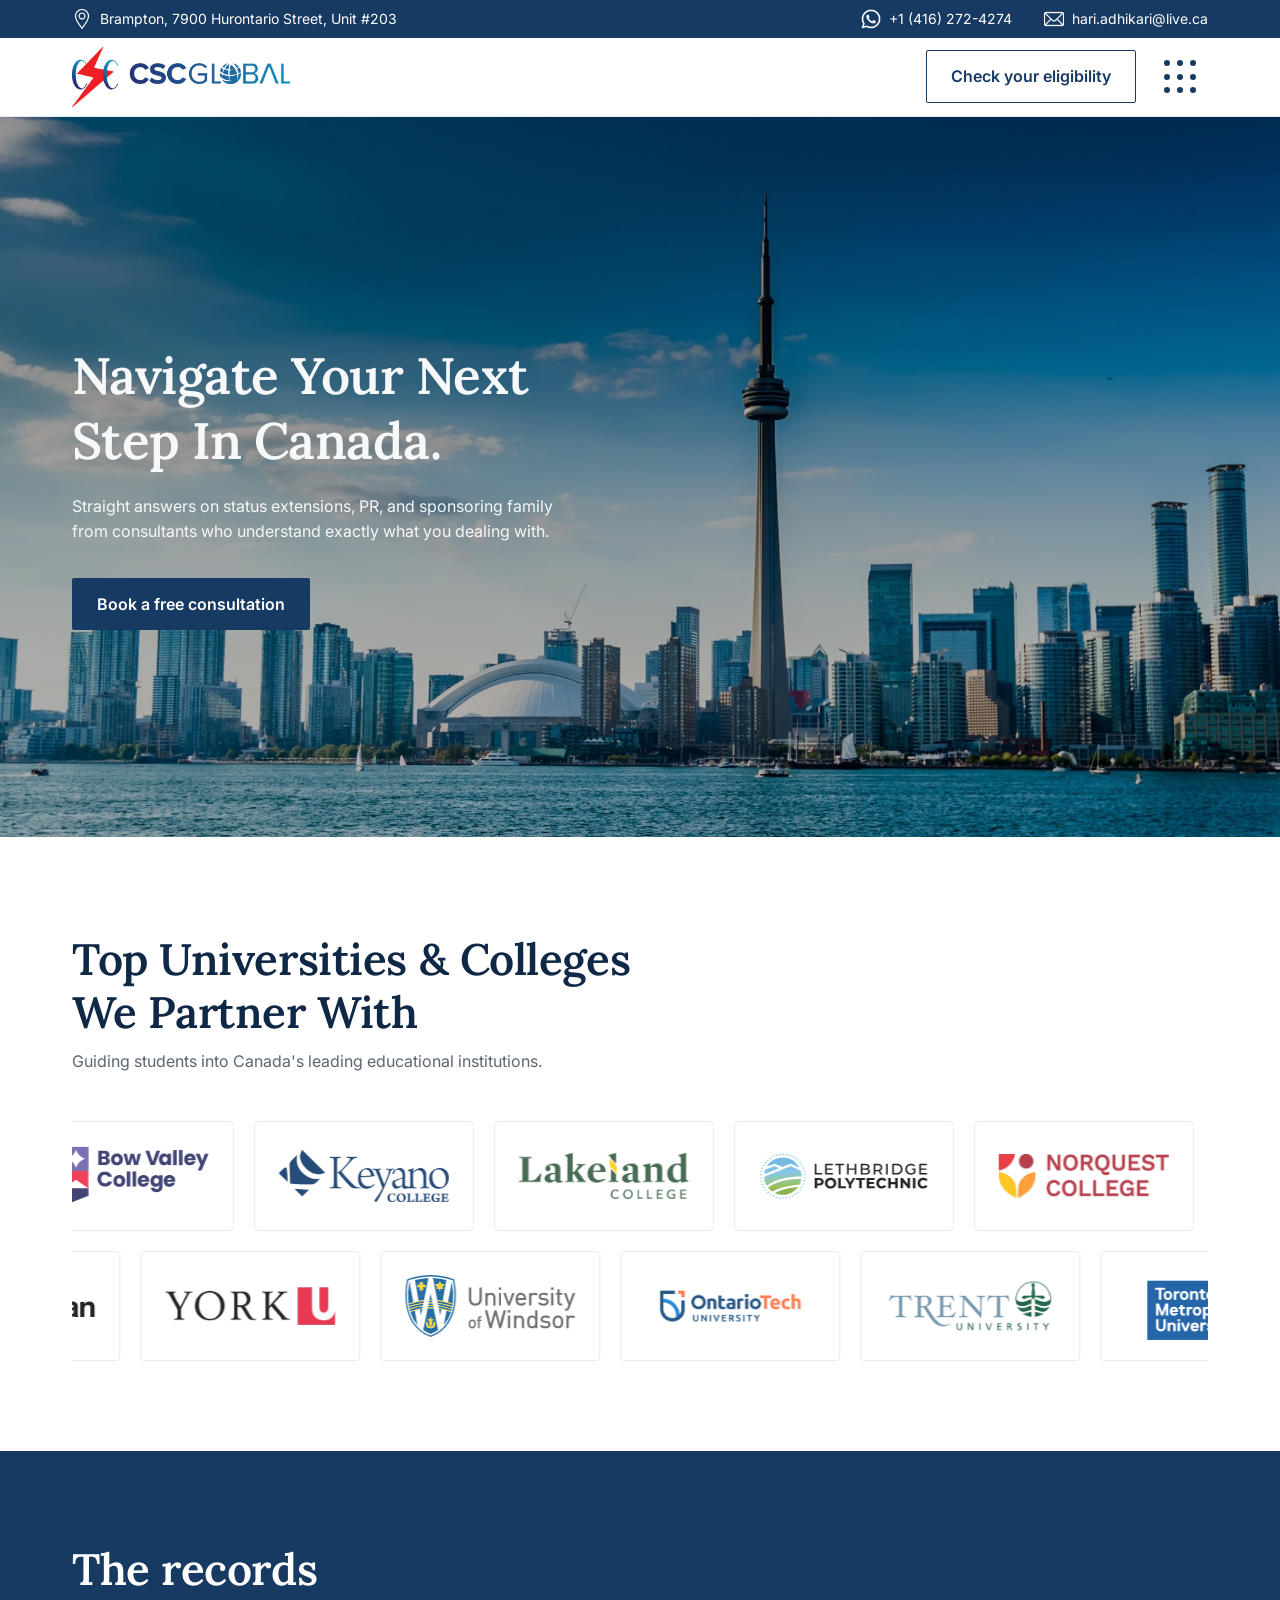
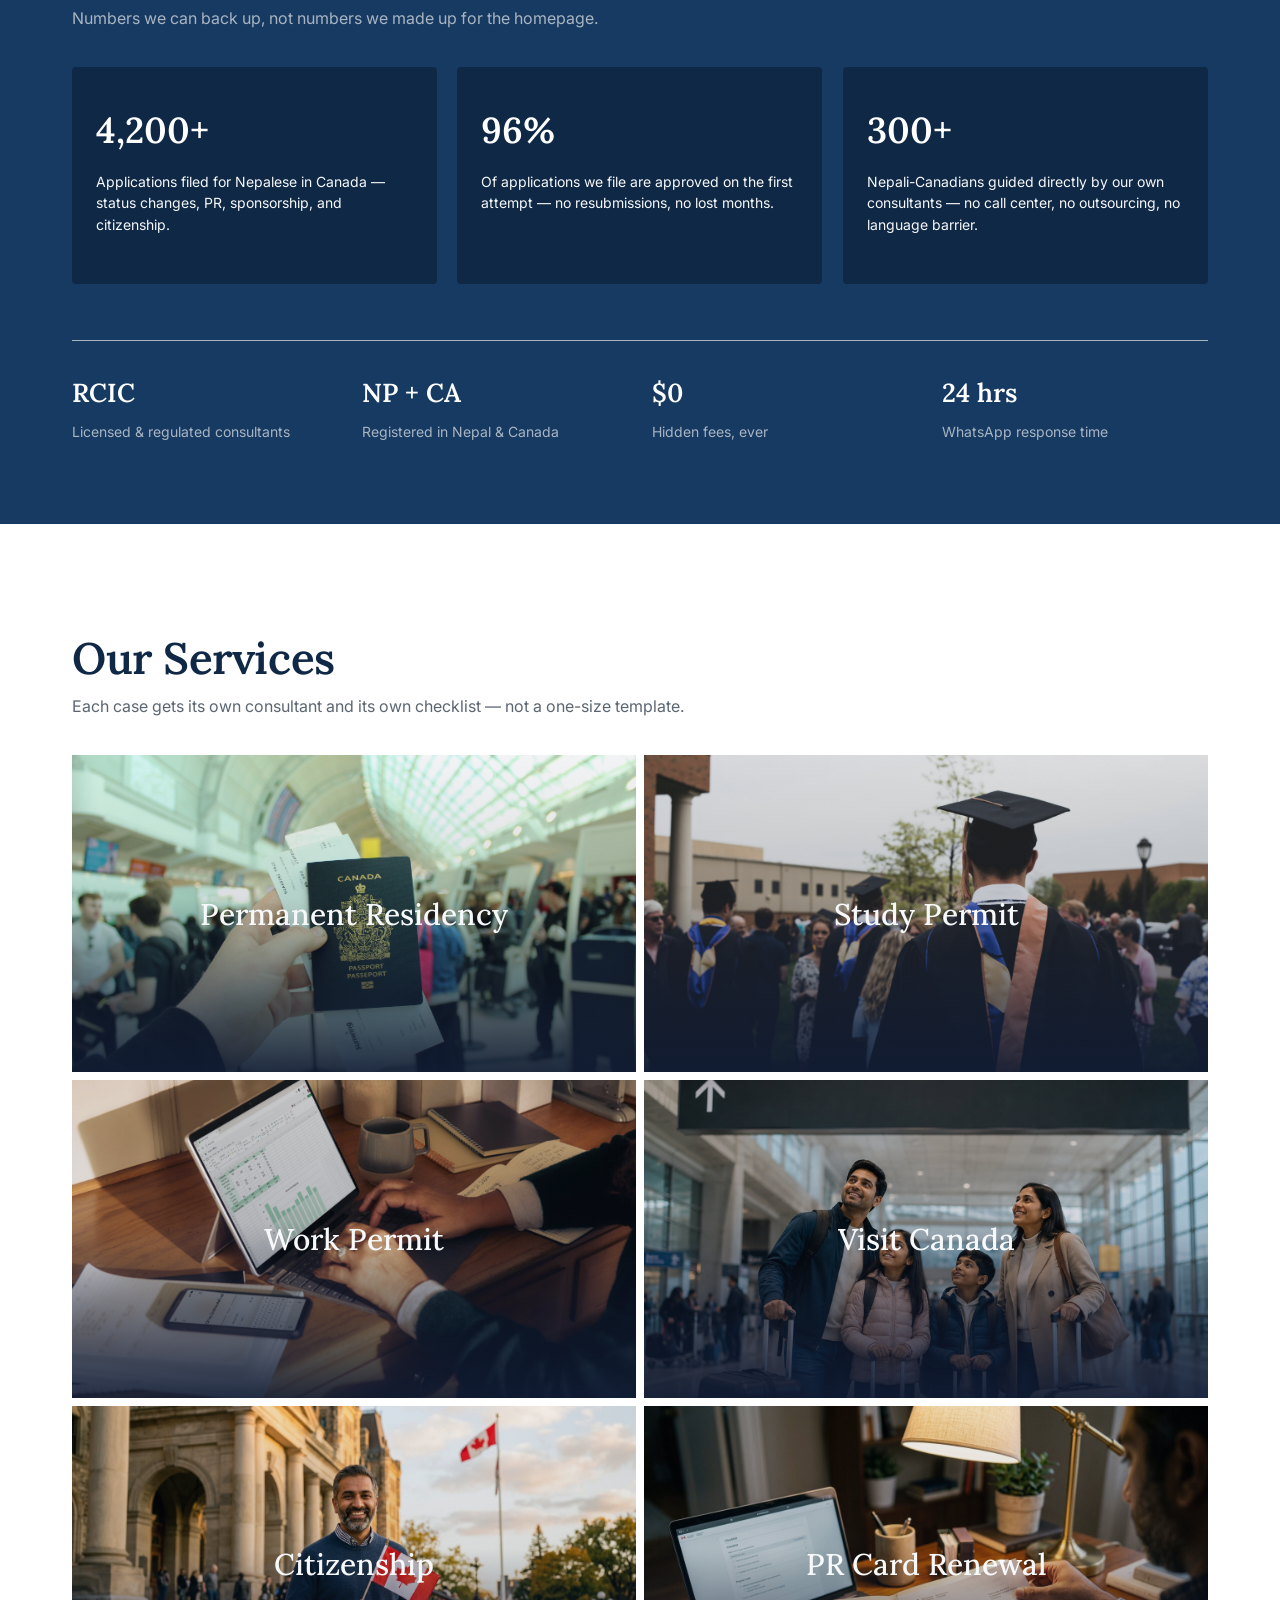
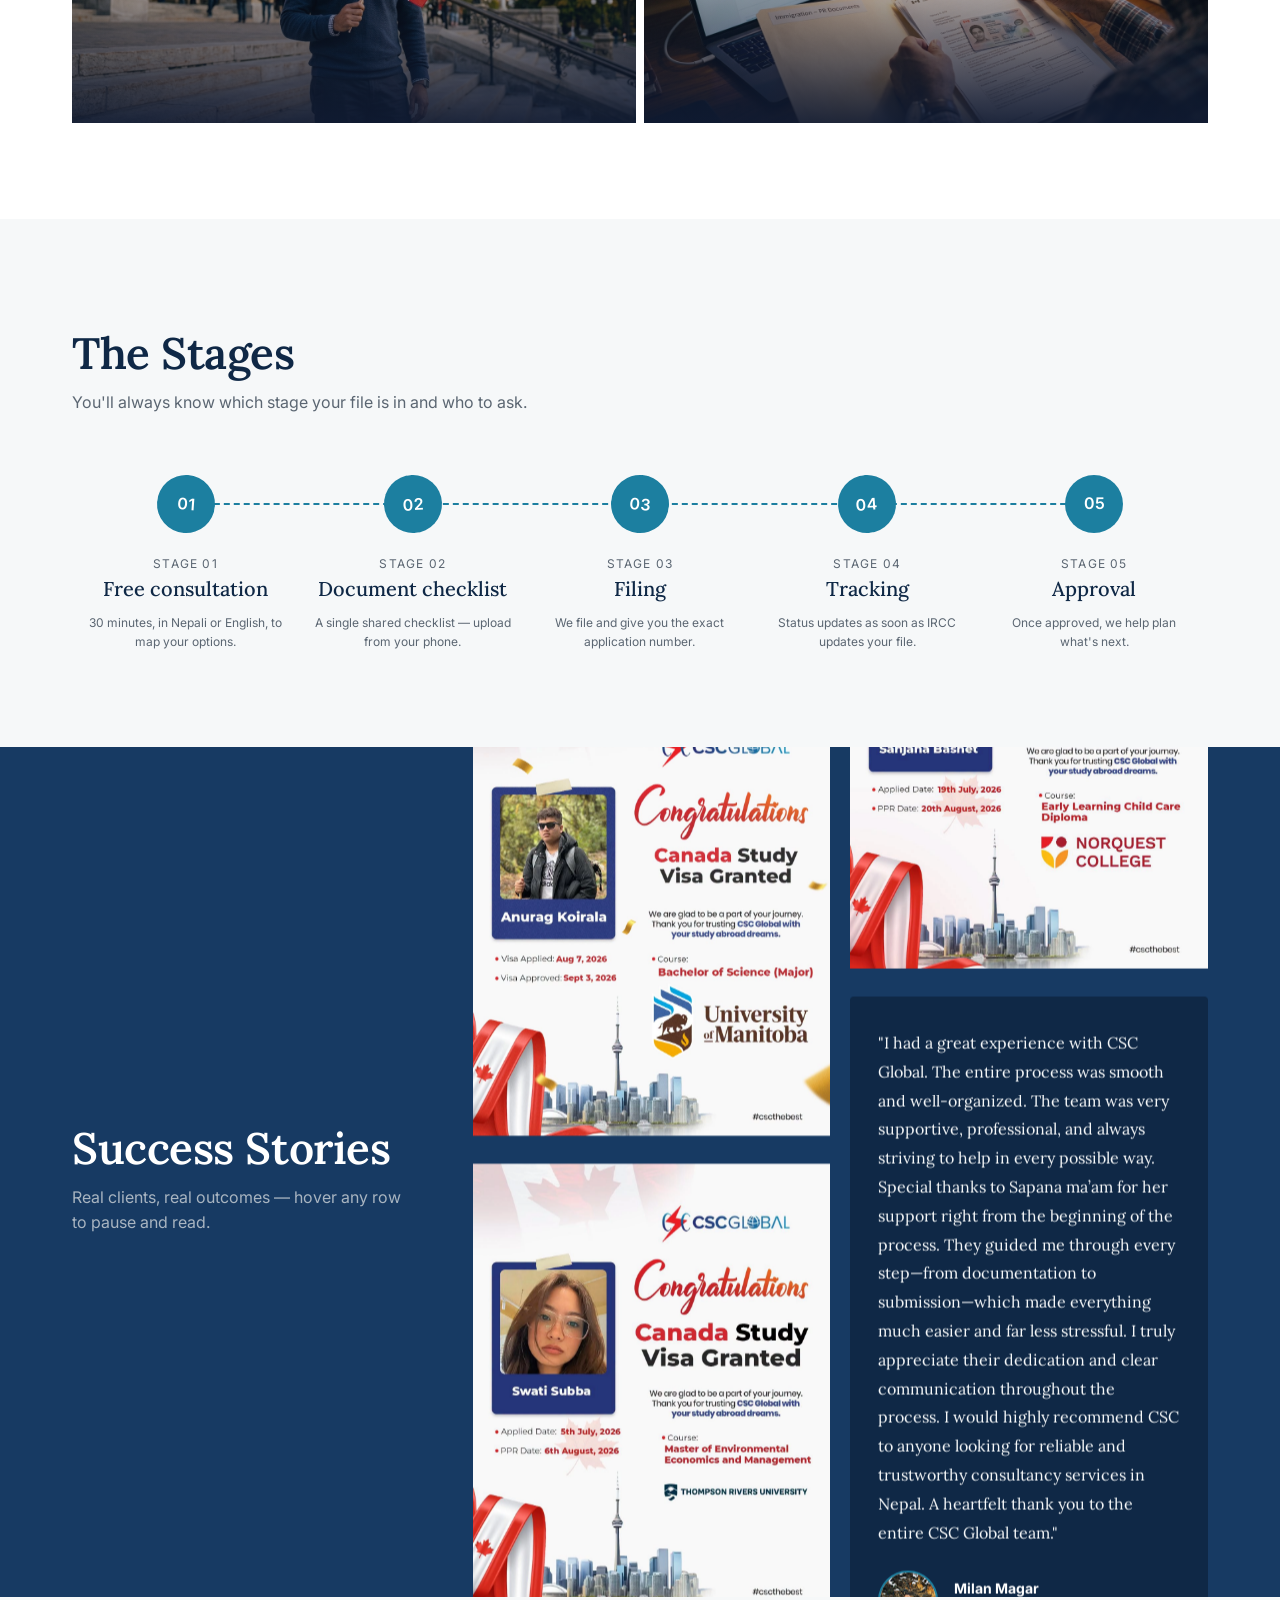
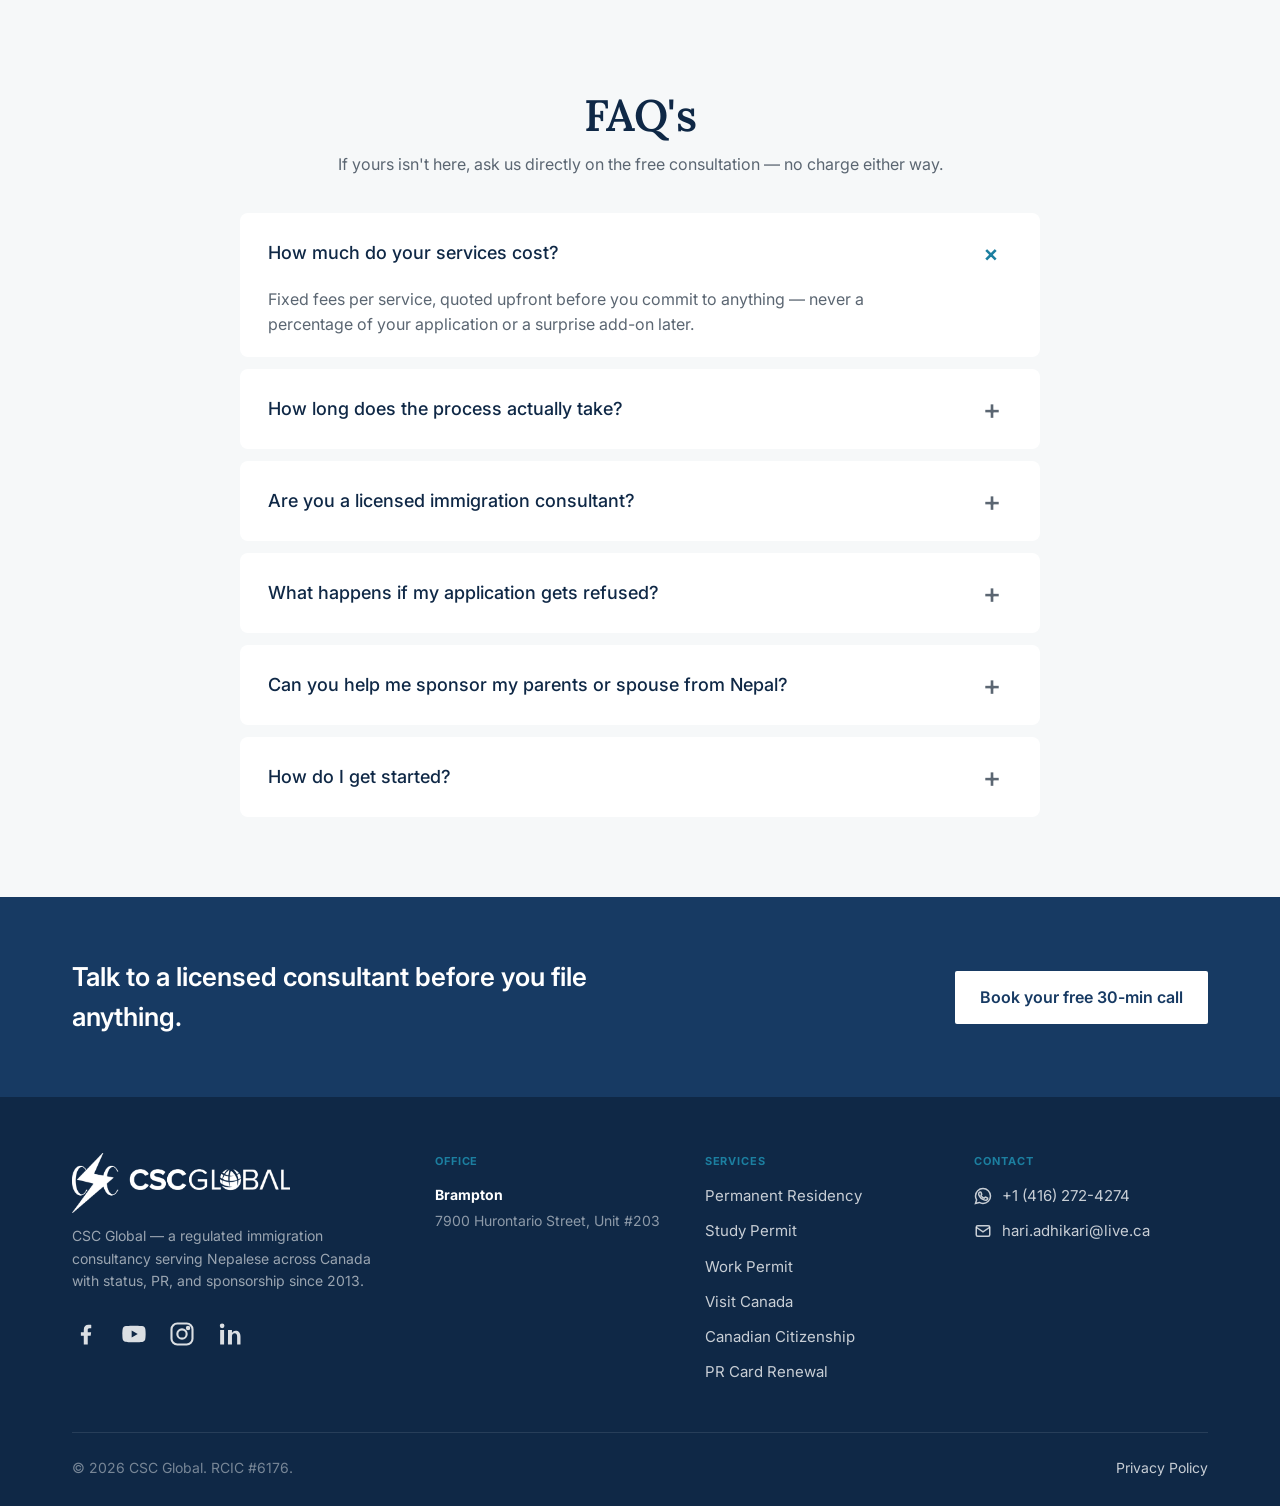
==== index.html @ 91a99028 "Partner Updated" ====
<!doctype html>
<html lang="en">
  <head>
    <meta charset="UTF-8" />
    <meta name="viewport" content="width=device-width, initial-scale=1.0" />
    <title>CSC Global — Immigration Support for Nepalese in Canada</title>
    <meta
      name="description"
      content="CSC Global provides RCIC-led immigration services for students, workers, and families. Fast-track your Canadian Study Permit, Express Entry, PNP, or PR today."
    />

    <link rel="preconnect" href="https://fonts.googleapis.com" />
    <link
      href="https://fonts.googleapis.com/css2?family=Lora:wght@400;500;600;700&family=Inter:wght@400;500;600;700&display=swap"
      rel="stylesheet"
    />
    <link rel="stylesheet" href="style.css" />
    <script src="script.js" defer></script>
  </head>

  <body>
    <header>
      <div class="topnav">
        <div class="wraptop">
          <div class="top-content">
            <img src="images/Icons/Location.webp" />
            <p>Brampton, 7900 Hurontario Street, Unit #203</p>
          </div>
          <div class="nav-right">
            <div class="top-content">
              <img src="images/Icons/Whatsapp.webp" />
              <p>+1 (416) 272-4274</p>
            </div>
            <div class="top-content">
              <img src="images/Icons/Gmail.webp" />
              <p>hari.adhikari@live.ca</p>
            </div>
          </div>
        </div>
      </div>

      <div class="wrap nav">
        <a href="index.html" class="logo">
          <img src="images/Logo.png" alt="CSC Logo" />
        </a>
        <ul class="nav-links">
          <li><a href="about.html">About</a></li>
          <li><a href="services.html">Services</a></li>
          <li><a href="success-stories.html">Success stories</a></li>
          <li><a href="resources.html">Resources</a></li>
          <li><a href="contact.html">Contact</a></li>
        </ul>
        <div class="nav-right">
          <a href="eligibility.html" class="btn btn-outline nav-cta-desktop"
            >Check your eligibility</a
          >
          <button
            class="nav-toggle"
            id="navToggle"
            aria-label="Open menu"
            aria-expanded="false"
          >
            <span></span><span></span><span></span> <span></span><span></span
            ><span></span> <span></span><span></span><span></span>
          </button>
        </div>
      </div>
    </header>

    <div class="nav-scrim" id="navScrim"></div>

    <div class="mobile-nav" id="mobileNav">
      <button class="dot-x-btn" aria-label="Close">
        <span class="dot"></span>
        <span class="dot"></span>
        <span class="dot"></span>
        <span class="dot"></span>
        <span class="dot"></span>
      </button>

      <ul class="mobile-nav-links">
        <li><a href="about.html">About</a></li>
        <li><a href="services.html">Services</a></li>
        <li><a href="success-stories.html">Success stories</a></li>
        <li><a href="resources.html">Resources</a></li>
        <li><a href="contact.html">Contact</a></li>
      </ul>
      <a href="eligibility.html" class="btn btn-outline mobile-nav-cta"
        >Check your eligibility</a
      >
    </div>

    <section class="hero">
      <div class="wrap hero-grid">
        <div class="hero-content">
          <!-- <div class="eyebrow">
            LICENSED RCIC CONSULTANTS · SERVING NEPALIESE ACROSS CANADA
          </div> -->
          <h1>Navigate Your Next<br />Step In Canada.</h1>
          <p class="lead">
            Straight answers on status extensions, PR, and sponsoring family
            from consultants who understand exactly what you dealing with.
          </p>
          <div class="hero-ctas">
            <a href="#book" class="btn btn-primary">Book a free consultation</a>
          </div>
        </div>
      </div>
    </section>

    <section id="partners" class="partners-marquee">
      <div class="wrap">
        <div class="section-head reveal">
          <h2>Top Universities & Colleges We Partner With</h2>
          <p>
            Guiding students into Canada's leading educational institutions.
          </p>
        </div>
      </div>

      <div class="partner-marquee-container">
        <!-- Top Row (scrolls left) -->
        <div class="partner-marquee-row" data-marquee-dir="left">
          <div class="partner-marquee-track" data-marquee-track>
            <div class="partner-card">
              <img
                src="images/partners/Bow Valley College.svg"
                alt="Bow Valley College"
              />
            </div>
            <div class="partner-card">
              <img
                src="images/partners/Keyano College.webp"
                alt="Keyano College"
              />
            </div>
            <div class="partner-card">
              <img
                src="images/partners/Lakeland College.webp"
                alt="Lakeland College"
              />
            </div>
            <div class="partner-card">
              <img
                src="images/partners/Lethbridge Polytechnic.svg"
                alt="Lethbridge Polytechnic"
              />
            </div>
            <div class="partner-card">
              <img
                src="images/partners/NorQuest College.webp"
                alt="NorQuest College"
              />
            </div>
            <div class="partner-card">
              <img
                src="images/partners/Northern Alberta Institute of Technology (NAIT).webp"
                alt="Northern Alberta Institute of Technology (NAIT)"
              />
            </div>
            <div class="partner-card">
              <img
                src="images/partners/Algonquin_College.webp"
                alt="Algonquin College"
              />
            </div>
            <div class="partner-card">
              <img
                src="images/partners/LogoCambrian.webp"
                alt="Cambrian College"
              />
            </div>
            <div class="partner-card">
              <img
                src="images/partners/Canadore-College.webp"
                alt="Canadore College"
              />
            </div>
            <div class="partner-card">
              <img
                src="images/partners/centennialcollege_logo_horizontal_rgb.webp"
                alt="Centennial College"
              />
            </div>
            <div class="partner-card">
              <img
                src="images/partners/Conestoga College.webp"
                alt="Conestoga College"
              />
            </div>
            <div class="partner-card">
              <img
                src="images/partners/Confederation College.png"
                alt="Confederation College"
              />
            </div>
            <div class="partner-card">
              <img
                src="images/partners/Durham College.svg"
                alt="Durham College"
              />
            </div>
            <div class="partner-card">
              <img
                src="images/partners/Fanshawe College.webp"
                alt="Fanshawe College"
              />
            </div>
            <div class="partner-card">
              <img
                src="images/partners/Fleming College.webp"
                alt="Fleming College"
              />
            </div>
            <div class="partner-card">
              <img
                src="images/partners/George Brown College.svg"
                alt="George Brown College"
              />
            </div>
            <div class="partner-card">
              <img
                src="images/partners/Georgian College.webp"
                alt="Georgian College"
              />
            </div>
            <div class="partner-card">
              <img
                src="images/partners/Humber College.svg"
                alt="Humber College"
              />
            </div>
            <div class="partner-card">
              <img
                src="images/partners/Lambton College.webp"
                alt="Lambton College"
              />
            </div>
            <div class="partner-card">
              <img
                src="images/partners/Loyalist College.png"
                alt="Loyalist College"
              />
            </div>
            <div class="partner-card">
              <img
                src="images/partners/Mohawk College.webp"
                alt="Mohawk College"
              />
            </div>
            <div class="partner-card">
              <img
                src="images/partners/Niagara College.webp"
                alt="Niagara College"
              />
            </div>
            <div class="partner-card">
              <img
                src="images/partners/Northern College.svg"
                alt="Northern College"
              />
            </div>
            <div class="partner-card">
              <img
                src="images/partners/St. Clair College.webp"
                alt="St. Clair College"
              />
            </div>
            <div class="partner-card">
              <img
                src="images/partners/St. Lawrence College.webp"
                alt="St. Lawrence College"
              />
            </div>
            <div class="partner-card">
              <img
                src="images/partners/Sault College.webp"
                alt="Sault College"
              />
            </div>
            <div class="partner-card">
              <img
                src="images/partners/Seneca College.svg"
                alt="Seneca College"
              />
            </div>
            <div class="partner-card">
              <img
                src="images/partners/Sheridan College.svg"
                alt="Sheridan College"
              />
            </div>
            <div class="partner-card">
              <img
                src="images/partners/Great Plains College.svg.svg"
                alt="Great Plains College"
              />
            </div>
          </div>
        </div>

        <!-- Bottom Row (scrolls right) -->
        <div class="partner-marquee-row" data-marquee-dir="right">
          <div class="partner-marquee-track" data-marquee-track>
            <div class="partner-card">
              <img
                src="images/partners/York University.webp"
                alt="York University"
              />
            </div>
            <div class="partner-card">
              <img
                src="images/partners/University of Windsor.svg"
                alt="University of Windsor"
              />
            </div>
            <div class="partner-card">
              <img
                src="images/partners/Ontario Tech University.webp"
                alt="Ontario Tech University"
              />
            </div>
            <div class="partner-card">
              <img
                src="images/partners/Trent University.webp"
                alt="Trent University"
              />
            </div>
            <div class="partner-card">
              <img
                src="images/partners/Toronto Metropolitan University.svg"
                alt="Toronto Metropolitan University"
              />
            </div>
            <div class="partner-card">
              <img
                src="images/partners/Laurentian University Université Laurentienne.webp"
                alt="Laurentian University Université Laurentienne"
              />
            </div>
            <div class="partner-card">
              <img
                src="images/partners/Lakehead University.webp"
                alt="Lakehead University"
              />
            </div>
            <div class="partner-card">
              <img
                src="images/partners/Algoma University.svg"
                alt="Algoma University"
              />
            </div>
            <div class="partner-card">
              <img
                src="images/partners/Saint Mary's University.svg"
                alt="Saint Mary's University"
              />
            </div>
            <div class="partner-card">
              <img
                src="images/partners/Mount Saint Vincent University.webp"
                alt="Mount Saint Vincent University"
              />
            </div>
            <div class="partner-card">
              <img
                src="images/partners/Cape Breton University.webp"
                alt="Cape Breton University"
              />
            </div>
            <div class="partner-card">
              <img
                src="images/partners/St. Thomas University.webp"
                alt="St. Thomas University"
              />
            </div>
            <div class="partner-card">
              <img
                src="images/partners/Mount Allison University.webp"
                alt="Mount Allison University"
              />
            </div>
            <div class="partner-card">
              <img
                src="images/partners/University of Winnipeg.webp"
                alt="University of Winnipeg"
              />
            </div>
            <div class="partner-card">
              <img
                src="images/partners/University of Manitoba.svg"
                alt="University of Manitoba"
              />
            </div>
            <div class="partner-card">
              <img
                src="images/partners/Vancouver Island University.webp"
                alt="Vancouver Island University"
              />
            </div>
            <div class="partner-card">
              <img
                src="images/partners/University of Northern British Columbia.webp"
                alt="University of Northern British Columbia"
              />
            </div>
            <div class="partner-card">
              <img
                src="images/partners/Thompson Rivers University.webp"
                alt="Thompson Rivers University"
              />
            </div>
            <div class="partner-card">
              <img
                src="images/partners/Royal Roads University.svg"
                alt="Royal Roads University"
              />
            </div>
            <div class="partner-card">
              <img
                src="images/partners/Kwantlen Polytechnic University.svg"
                alt="Kwantlen Polytechnic University"
              />
            </div>
            <div class="partner-card">
              <img
                src="images/partners/Capilano University.webp"
                alt="Capilano University"
              />
            </div>
            <div class="partner-card">
              <img
                src="images/partners/University of Lethbridge.webp"
                alt="University of Lethbridge"
              />
            </div>
            <div class="partner-card">
              <img
                src="images/partners/University of Calgary.webp"
                alt="University of Calgary"
              />
            </div>
            <div class="partner-card">
              <img
                src="images/partners/MacEwan University.svg"
                alt="MacEwan University"
              />
            </div>
          </div>
        </div>
      </div>
    </section>

    <section class="results track-record">
      <div class="wrap">
        <div class="section-head reveal">
          <h2>The records</h2>
          <p>
            Numbers we can back up, not numbers we made up for the homepage.
          </p>
        </div>
        <div class="results-grid">
          <div class="result-card reveal delay-0">
            <h3 class="counter" data-target="4200" data-suffix="+">0+</h3>
            <p>
              Applications filed for Nepalese in Canada — status changes, PR,
              sponsorship, and citizenship.
            </p>
          </div>
          <div class="result-card reveal delay-90">
            <h3 class="counter" data-target="96" data-suffix="%">0%</h3>
            <p>
              Of applications we file are approved on the first attempt — no
              resubmissions, no lost months.
            </p>
          </div>
          <div class="result-card reveal delay-180">
            <h3 class="counter" data-target="300" data-suffix="+">0+</h3>
            <p>
              Nepali-Canadians guided directly by our own consultants — no call
              center, no outsourcing, no language barrier.
            </p>
          </div>
        </div>
        <div class="results-stats">
          <div class="reveal delay-0">
            <b>RCIC</b><span>Licensed &amp; regulated consultants</span>
          </div>
          <div class="reveal delay-90">
            <b>NP + CA</b><span>Registered in Nepal &amp; Canada</span>
          </div>
          <div class="reveal delay-180">
            <b>$0</b><span>Hidden fees, ever</span>
          </div>
          <div class="reveal delay-270">
            <b>24 hrs</b><span>WhatsApp response time</span>
          </div>
        </div>
      </div>
    </section>

    <!-- ============================================================
      SERVICES
           ============================================================ -->
    <section class="services" id="services">
      <div class="wrap">
        <div class="section-head">
          <h2>Our Services</h2>
          <p>
            Each case gets its own consultant and its own checklist — not a
            one-size template.
          </p>
        </div>

        <div class="services-grid">
          <a class="service-card" href="/services.html#pr">
            <img
              src="images/Permanent Residency.webp"
              alt="Permanent Residency"
              loading="lazy"
            />
            <!-- <span class="service-card__tag"></span> -->
            <div class="service-card__content">
              <h3>Permanent Residency</h3>
            </div>
          </a>

          <a class="service-card" href="/services.html#study">
            <img
              src="images/Study Permit.webp"
              alt="Stacks of filed paper documents and folders for a study permit application"
              loading="lazy"
            />
            <div class="service-card__content">
              <h3>Study Permit</h3>
            </div>
          </a>

          <a class="service-card" href="/services.html#work">
            <img
              src="images/Work Permit.webp"
              alt="Hand checking off items on a work permit document checklist"
              loading="lazy"
            />
            <div class="service-card__content">
              <h3>Work Permit</h3>
            </div>
          </a>

          <a class="service-card" href="/services.html#visit">
            <img
              src="images/Visit Canada.webp"
              alt="Traveller arriving at the airport terminal in Canada"
              loading="lazy"
            />
            <div class="service-card__content">
              <h3>Visit Canada</h3>
            </div>
          </a>

          <a class="service-card" href="/services.html#citizenship">
            <img
              src="images/Citizenship.webp"
              alt="Consultant reviewing citizenship application requirements with a client"
              loading="lazy"
            />
            <div class="service-card__content">
              <h3>Citizenship</h3>
            </div>
          </a>

          <a class="service-card" href="/services.html#pr-card">
            <img
              src="images/PR Card Renewal.webp"
              alt="Checking PR card renewal application status on a phone"
              loading="lazy"
            />
            <div class="service-card__content">
              <h3>PR Card Renewal</h3>
            </div>
          </a>
        </div>
      </div>
    </section>

    <!-- ============================================================
     PROCESS
     ============================================================ -->
    <section class="process" id="process">
      <div class="wrap">
        <div class="section-head">
          <h2>The Stages</h2>
          <p>You'll always know which stage your file is in and who to ask.</p>
        </div>

        <div class="route">
          <div class="route__line" aria-hidden="true"></div>

          <div class="stop">
            <div class="stop__badge">01</div>
            <div class="stop__content">
              <p class="stop__eyebrow">Stage 01</p>
              <h3>Free consultation</h3>
              <p>30 minutes, in Nepali or English, to map your options.</p>
            </div>
          </div>

          <div class="stop">
            <div class="stop__badge">02</div>
            <div class="stop__content">
              <p class="stop__eyebrow">Stage 02</p>
              <h3>Document checklist</h3>
              <p>A single shared checklist — upload from your phone.</p>
            </div>
          </div>

          <div class="stop">
            <div class="stop__badge">03</div>
            <div class="stop__content">
              <p class="stop__eyebrow">Stage 03</p>
              <h3>Filing</h3>
              <p>We file and give you the exact application number.</p>
            </div>
          </div>

          <div class="stop">
            <div class="stop__badge">04</div>
            <div class="stop__content">
              <p class="stop__eyebrow">Stage 04</p>
              <h3>Tracking</h3>
              <p>Status updates as soon as IRCC updates your file.</p>
            </div>
          </div>

          <div class="stop">
            <div class="stop__badge">05</div>
            <div class="stop__content">
              <p class="stop__eyebrow">Stage 05</p>
              <h3>Approval</h3>
              <p>Once approved, we help plan what's next.</p>
            </div>
          </div>
        </div>
      </div>
    </section>



    <!-- .....Success Section..... -->

    <section id="stories" class="testimonial-marquee">
      <div class="marquee-split-wrapper">
        <div class="wrap">
          <div class="section-head reveal">
            <h2>Success Stories</h2>
            <p>
              Real clients, real outcomes — hover any row to pause and read.
            </p>
          </div>
        </div>

        <div class="marquee-container">
          <div
            class="marquee-row"
            data-marquee-dir="up"
            data-marquee-axis="vertical"
          >
            <div class="marquee-track" data-marquee-track>

              <div class="t-image">
                <img src="images/Success/Anurag Koirala.webp" alt="Study Visa" />
              </div>

              <div class="t-image">
                <img src="images/Success/Swati Subba.webp" alt="Study Visa" />
              </div>

              <div class="t-image">
                <img src="images/Success/Aakriti Mainali.webp" alt="Study Visa" />
              </div>

              <div class="t-card">
                <p class="quote">
                  "Excellent service as a whole with very interactive and
                  friendly staff. Especially, Ms. Shreya Singh, the counselor,
                  made the entire process easy and hassle-free. Overall, the
                  best consultancy for students aiming to study in their dream
                  country, Canada."
                </p>
                <div class="t-person">
                  <div class="t-avatar">
                    <img
                      src="images/Avatar/Pratik Chalise.png"
                      alt="Pratik Chalise"
                    />
                  </div>
                  <div>
                    <b>Pratik Chalise</b><span>Study permit — Ontario</span>
                  </div>
                </div>
              </div>
              
              <div class="t-image">
                <img src="images/Success/Aayush Subedi.webp" alt="Study Visa" />
              </div>

              <div class="t-image">
                <img src="images/Success/Manish Pandey.webp" alt="Study Visa" />
              </div>

              <div class="t-image">
                <img src="images/Success/Anand Khadka & Roji Lama.webp" alt="Study Visa With Spouse" />
              </div>

              <div class="t-image">
                <img src="images/Success/Samikshya Dhital.webp" alt="Study Visa" />
              </div>

              <div class="t-image">
                <img src="images/Success/Abhinash Ghale.webp" alt="Study Visa" />
              </div>

              <div class="t-card">
                <p class="quote">
                  "Had a fantastic experience with the CSC Global, Chitwan. The
                  staffs were incredibly helpful and knowledgeable, guiding me
                  through selection of university to every step of the
                  application process. I'm grateful for their dedication to
                  helping students achieve their academic goals. I am blessed to
                  start my Canadian processing from this consultancy. Highly
                  recommended!"
                </p>
                <div class="t-person">
                  <div class="t-avatar">
                    <img
                      src="images/Avatar/Asmita Baral.png"
                      alt="Asmita Baral"
                    />
                  </div>
                  <div><b>Asmita Baral</b><span>Express Entry — BC</span></div>
                </div>
              </div>

              <div class="t-image">
                <img src="images/Success/Ankita Panthee.webp" alt="Study Visa" />
              </div>

              <div class="t-image">
                <img src="images/Success/Ananya Singh.webp" alt="Study Visa" />
              </div>

              <div class="t-image">
                <img src="images/Success/Yaman Bhandari.webp" alt="Minor Study Visa" />
              </div>

              <div class="t-image">
                <img src="images/Success/Sadiksha Rana.webp" alt="Study Visa" />
              </div>

              <div class="t-image">
                <img src="images/Success/Akrit Poudel.webp.webp" alt="Study Visa" />
              </div>

              <div class="t-card">
                <p class="quote">
                  "Every Success requires support from good partner. CSC Global
                  is the right partner to support you in realizing the dream of
                  studying in Canada. Most friendly, reliable and trustworthy
                  education partner that solves every queries and doubts on
                  study environment at Canada and helps you to choose
                  universities/academic programs that suits you best."
                </p>
                <div class="t-person">
                  <div class="t-avatar">
                    <img
                      src="images/Avatar/Sushil Bhattarai.png"
                      alt="Sushil Bhattarai"
                    />
                  </div>
                  <div>
                    <b>Sushil Bhattarai</b><span>Spousal sponsorship</span>
                  </div>
                </div>
              </div>

              <div class="t-image">
                <img src="images/Success/Began Sipai Shrestha.webp" alt="Study Visa" />
              </div>

              <div class="t-image">
                <img src="images/Success/Basudev Paudel.webp" alt="Study Visa" />
              </div>

              <div class="t-image">
                <img src="images/Success/Basudev Paudel.webp" alt="Study Visa" />
              </div>

              <div class="t-image">
                <img src="images/Success/Bibek Kunwar.webp" alt="Study Visa" />
              </div>

              <div class="t-image">
                <img src="images/Success/Dipendra Bhusal.webp" alt="Study Visa" />
              </div>

              <div class="t-card">
                <p class="quote">
                  "Recently had the opportunity to engage with the CSC Global,
                  and I must say, their dedication to student success is
                  commendable. The staff's expertise in guiding students through
                  the complexities of studying abroad is unparalleled. They
                  provide personalized attention to each individual, ensuring
                  that all queries are addressed with clarity and patience. The
                  center's environment is welcoming and fosters a sense of
                  community among the students, which I found to be quite
                  enriching."
                </p>
                <div class="t-person">
                  <div class="t-avatar">
                    <img
                      src="images/Avatar/Basanta Aryal.png"
                      alt="Basanta Aryal"
                    />
                  </div>
                  <div>
                    <b>Basanta Aryal</b><span>Study permit — Ontario</span>
                  </div>
                </div>
              </div>

              <div class="t-image">
                <img src="images/Success/Durga Sapkota.webp" alt="Visit Visa" />
              </div>

              <div class="t-image">
                <img src="images/Success/Dorje Tamang.webp" alt="Visit Visa" />
              </div>

              <div class="t-image">
                <img src="images/Success/Shraddha Acharya.webp" alt="Study Visa With Spouse" />
              </div>

              <div class="t-image">
                <img src="images/Success/Rajib Mainali.webp" alt="Study Visa" />
              </div>

              <div class="t-image">
                <img src="images/Success/Himal Acharya.webp" alt="Study Visa" />
              </div>

              <div class="t-card">
                <p class="quote">
                  "Overall, the experience with the csc was very nice and the
                  whole team was very supportive in each step of documentation.
                  The environment of CSC Global was very welcoming and warm.
                  Altogether, I had an awesome experience with the consular and
                  whole team of CSC Global. I will highly recommend others to
                  apply through CSC if you are planning to study in Canada."
                </p>
                <div class="t-person">
                  <div class="t-avatar">
                    <img
                      src="images/Avatar/Ravi Bhattarai.png"
                      alt="Ravi Bhattarai"
                    />
                  </div>
                  <div>
                    <b>Ravi Bhattarai</b><span>Express Entry — BC</span>
                  </div>
                </div>
              </div>

              <div class="t-image">
                <img src="images/Success/Dipendra Bhusal.webp" alt="Study Visa" />
              </div>

               <div class="t-image">
                <img src="images/Success/Karuna Lamichane & Badal Bhatta.webp" alt="Study Visa With Spouse" />
              </div>

              <div class="t-image">
                <img src="images/Success/Samikshya Gautam.webp" alt="Study Visa" />
              </div>

            </div>
          </div>

          <div
            class="marquee-row"
            data-marquee-dir="down"
            data-marquee-axis="vertical"
          >
            <div class="marquee-track" data-marquee-track>
              
              <div class="t-image">
                <img src="images/Success/Kritika Gyawali.webp" alt="Study Visa" />
              </div>

              <div class="t-image">
                <img src="images/Success/Mandeep Giri.webp" alt="Study Visa" />
              </div>

              <div class="t-image">
                <img src="images/Success/Kusal Neupane.webp" alt="Study Visa" />
              </div>

              <div class="t-card">
                <p class="quote">
                  "I had an excellent experience with CSC Global Consultancy,
                  Putalisadak. The entire team was professional, supportive, and
                  guided me through every step of my study abroad journey from
                  university application to visa approval. They were always
                  available to answer my questions and made the whole process
                  smooth and stress-free. Thanks to their dedication and
                  expertise, I successfully received my Canada visa. I highly
                  recommend CSC Global to anyone planning to study abroad. Thank
                  you for your outstanding support!"
                </p>
                <div class="t-person">
                  <div class="t-avatar">
                    <img
                      src="images/Avatar/Bhakta Raj Joshi.png"
                      alt="Bhakta Raj Joshi"
                    />
                  </div>
                  <div>
                    <b>Bhakta Raj Joshi</b><span>Study permit — Ontario</span>
                  </div>
                </div>
              </div>

              <div class="t-image">
                <img src="images/Success/Bipul Rayamajhi.webp" alt="Study Visa" />
              </div>

              <div class="t-image">
                <img src="images/Success/Bijay Khadka & Sandkriti Joshi.webp" alt="Study Visa With Spouse" />
              </div>

              <div class="t-image">
                <img src="images/Success/Sanjana Basnet.webp" alt="Study Visa" />
              </div>

              <div class="t-card">
                <p class="quote">
                  "I had a great experience with CSC Global. The entire process
                  was smooth and well-organized. The team was very supportive,
                  professional, and always striving to help in every possible
                  way. Special thanks to Sapana ma’am for her support right from
                  the beginning of the process. They guided me through every
                  step—from documentation to submission—which made everything
                  much easier and far less stressful. I truly appreciate their
                  dedication and clear communication throughout the process. I
                  would highly recommend CSC to anyone looking for reliable and
                  trustworthy consultancy services in Nepal. A heartfelt thank
                  you to the entire CSC Global team."
                </p>
                <div class="t-person">
                  <div class="t-avatar">
                    <img
                      src="images/Avatar/Milan Magar.png"
                      alt="Milan Magar"
                    />
                  </div>
                  <div><b>Milan Magar</b><span>Express Entry — BC</span></div>
                </div>
              </div>

              <div class="t-image">
                <img src="images/Success/Kyipa Tsomo Tamang.webp" alt="Study Visa" />
              </div>

              <div class="t-image">
                <img src="images/Success/Manita Thapa Magar.webp" alt="Study Visa" />
              </div>

              <div class="t-image">
                <img src="images/Success/Ojeena Thapa Magar.webp" alt="Study Visa" />
              </div>

              <div class="t-image">
                <img src="images/Success/Prabesh Adhikari.webp" alt="Study Visa" />
              </div>

              <div class="t-image">
                <img src="images/Success/Prakriti Dangol.webp" alt="Study Visa" />
              </div>

              <div class="t-card">
                <p class="quote">
                  "I had the pleasure of engaging with CSC Global
                  recently to assist me with my visa application, and I must
                  say, their service exceeded my expectations. The team guided
                  me through each step with clarity and precision. What truly
                  impressed me was their personalized approach; Thanks to their
                  dedicated support and unwavering commitment, I successfully
                  obtained my visa without any complications. I am grateful for
                  their assistance and would highly recommend CSC Global in need of reliable and efficient visa services."
                </p>
                <div class="t-person">
                  <div class="t-avatar">
                    <img
                      src="images/Avatar/Sushant Rokaya.png"
                      alt="Sushant Rokaya"
                    />
                  </div>
                  <div>
                    <b>Sushant Rokaya</b><span>Spousal sponsorship</span>
                  </div>
                </div>
              </div>

              <div class="t-image">
                <img src="images/Success/Prashant Shrestha.webp" alt="Study Visa" />
              </div>

              <div class="t-image">
                <img src="images/Success/Sankalpa KC.webp" alt="Study Visa" />
              </div>

              <div class="t-image">
                <img src="images/Success/Rita Yogi.webp" alt="Visit Visa" />
              </div>

              <div class="t-image">
                <img src="images/Success/Sujan Thapa.webp" alt="Study Visa" />
              </div>

              <div class="t-image">
                <img src="images/Success/Pramish Thapa Chuhan.webp" alt="Study Visa" />
              </div>

              <div class="t-card">
                <p class="quote">
                  "I just wanted to express my gratitude to the CSC
                  Global, Maitidevi for their invaluable guidance and support
                  throughout my application process. Thanks to their expertise,
                  I feel confident and excited about pursuing my academic goals
                  overseas. Friendliness nature of all the staffs made my all
                  the process efficient and stress free. Whoever is reading my
                  comment, I strongly recommend to visit the office once before
                  processing."
                </p>
                <div class="t-person">
                  <div class="t-avatar">
                    <img
                      src="images/Avatar/Jeevan Shrestha.png"
                      alt="Jeevan Shrestha"
                    />
                  </div>
                  <div>
                    <b>Jeevan Shrestha</b><span>Study permit — Ontario</span>
                  </div>
                </div>
              </div>

              <div class="t-image">
                <img src="images/Success/Manoj Gautam.webp" alt="Study Visa" />
              </div>

              <div class="t-image">
                <img src="images/Success/Prayusha Piya.webp" alt="Study Visa" />
              </div>

              <div class="t-image">
                <img src="images/Success/Rabin Oli.webp" alt="Study Visa" />
              </div>

              <div class="t-image">
                <img src="images/Success/Sanam Ghimire.webp" alt="Study Visa" />
              </div>

              <div class="t-image">
                <img src="images/Success/Shadbhav Bikram Baniya.webp" alt="Study Visa" />
              </div>

              <div class="t-card">
                <p class="quote">
                  "I would like to express my heartfelt gratitude to the entire
                  CSC Global team for their time and unwavering
                  support in helping me achieve my dream of obtaining a study
                  permit for Canada. A special thanks to Samjana Ma'am for her
                  exceptional guidance throughout this journey. Your dedication
                  and assistance have been invaluable. Thank you!"
                </p>
                <div class="t-person">
                  <div class="t-avatar">
                    <img
                      src="images/Avatar/Bandesh Pokharel.png"
                      alt="Bandesh Pokharel"
                    />
                  </div>
                  <div>
                    <b>Bandesh Pokharel</b><span>Express Entry — BC</span>
                  </div>
                </div>
              </div>

              <div class="t-image">
                <img src="images/Success/Pramisha Poudel.webp" alt="Study Visa" />
              </div>

              <div class="t-image">
                <img src="images/Success/Ranjana Lamsal, Hari Sharan Neupane & Eva Neupane.webp" alt="Study Visa With Spouse & Child" />
              </div>

              <div class="t-image">
                <img src="images/Success/Nitu Shrestha.webp" alt="Study Visa" />
              </div>

            </div>
          </div>
        </div>
      </div>
    </section>

    <section id="faq">
      <div class="wrap">
        <div class="section-head center reveal">
          <h2>FAQ's</h2>
          <p>
            If yours isn't here, ask us directly on the free consultation — no
            charge either way.
          </p>
        </div>
        <div class="faq-list">
          <details class="faq-item reveal delay-0" open>
            <summary>How much do your services cost?</summary>
            <p>
              Fixed fees per service, quoted upfront before you commit to
              anything — never a percentage of your application or a surprise
              add-on later.
            </p>
          </details>
          <details class="faq-item reveal delay-60">
            <summary>How long does the process actually take?</summary>
            <p>
              It depends on the visa category and IRCC's current processing
              times, which we're upfront about — not just our own paperwork.
              We'll give you a realistic range in your first consultation, not a
              marketing number.
            </p>
          </details>
          <details class="faq-item reveal delay-120">
            <summary>Are you a licensed immigration consultant?</summary>
            <p>
              Yes — we're a Regulated Canadian Immigration Consultant (RCIC),
              which means we're authorized to represent clients directly with
              IRCC and are bound by a professional code of conduct.
            </p>
          </details>
          <details class="faq-item reveal delay-180">
            <summary>What happens if my application gets refused?</summary>
            <p>
              We review the refusal letter with you, explain exactly what went
              wrong, and tell you honestly whether it's fixable — before you pay
              us to try again.
            </p>
          </details>
          <details class="faq-item reveal delay-240">
            <summary>
              Can you help me sponsor my parents or spouse from Nepal?
            </summary>
            <p>
              Yes — spousal, parent, and dependent-child sponsorship is one of
              the most common things we handle. We'll give you an honest read on
              current processing backlogs before you apply.
            </p>
          </details>
          <details class="faq-item reveal delay-300">
            <summary>How do I get started?</summary>
            <p>
              Book a free 30-minute consultation in Nepali or English. We'll map
              your options before you spend anything, so you know exactly what
              you're signing up for.
            </p>
          </details>
        </div>
      </div>
    </section>

    <div class="cta-banner" id="book">
      <div class="wrap cta-inner reveal">
        <h2>Talk to a licensed consultant before you file anything.</h2>
        <a href="#book" class="btn">Book your free 30-min call</a>
      </div>
    </div>

    <footer>
      <div class="wrap">
        <div class="footer-grid">
          <div>
            <div class="logo">
              <img src="/images/Logo2.png" alt="CSC Logo" />
            </div>

            <p>
              CSC Global — a regulated immigration consultancy serving Nepalese
              across Canada with status, PR, and sponsorship since 2013.
            </p>
            <div class="social-links">
              <a
                href="https://www.facebook.com/cscglobalcanada/"
                aria-label="Facebook"
                target="_blank"
                rel="noopener"
              >
                <svg viewBox="0 0 24 24" fill="currentColor">
                  <path
                    d="M13.5 21v-7.5h2.5l.4-3H13.5V8.5c0-.9.25-1.5 1.55-1.5H16.5V4.3c-.3-.04-1.3-.13-2.4-.13-2.4 0-4 1.46-4 4.15V10.5H7.6v3h2.5V21h3.4z"
                  />
                </svg>
              </a>
              <a
                href="https://www.youtube.com/@Canadastudycenterofficial"
                aria-label="YouTube"
                target="_blank"
                rel="noopener"
              >
                <svg viewBox="0 0 24 24" fill="currentColor">
                  <path
                    d="M22 12s0-3.2-.4-4.7c-.24-.9-.94-1.6-1.84-1.84C18.3 5 12 5 12 5s-6.3 0-7.76.46c-.9.24-1.6.94-1.84 1.84C2 8.8 2 12 2 12s0 3.2.4 4.7c.24.9.94 1.6 1.84 1.84C5.7 19 12 19 12 19s6.3 0 7.76-.46c.9-.24 1.6-.94 1.84-1.84.4-1.5.4-4.7.4-4.7zM10 15V9l5.2 3-5.2 3z"
                  />
                </svg>
              </a>
              <a
                href="https://www.instagram.com/cscglobal_canada/"
                aria-label="Instagram"
                target="_blank"
                rel="noopener"
              >
                <svg
                  viewBox="0 0 24 24"
                  fill="none"
                  stroke="currentColor"
                  stroke-width="1.8"
                >
                  <rect x="3" y="3" width="18" height="18" rx="5" />
                  <circle cx="12" cy="12" r="4" />
                  <circle cx="17.2" cy="6.8" r="1" />
                </svg>
              </a>
              <a
                href="https://ca.linkedin.com/company/csc-global"
                aria-label="LinkedIn"
                target="_blank"
                rel="noopener"
              >
                <svg viewBox="0 0 24 24" fill="currentColor">
                  <path
                    d="M6.94 8.5H3.56V21h3.38V8.5zM5.25 3a2 2 0 100 4 2 2 0 000-4zM21 21v-6.9c0-3.3-1.76-4.84-4.1-4.84-1.9 0-2.75 1.04-3.22 1.78V8.5h-3.4c.04.96 0 12.5 0 12.5h3.4v-7c0-.37.03-.75.14-1.02.3-.75 1-1.53 2.16-1.53 1.52 0 2.13 1.16 2.13 2.86V21H21z"
                  />
                </svg>
              </a>
            </div>
          </div>
          <div>
            <h4>Office</h4>
            <div class="office">
              <b>Brampton</b><span>7900 Hurontario Street, Unit #203</span>
            </div>
          </div>
          <div>
            <h4>Services</h4>
            <ul>
              <li><a href="services.html#pr">Permanent Residency</a></li>
              <li><a href="services.html#study">Study Permit</a></li>
              <li><a href="services.html#work">Work Permit</a></li>
              <li><a href="services.html#visit">Visit Canada</a></li>
              <li>
                <a href="services.html#citizenship">Canadian Citizenship</a>
              </li>
              <li><a href="services.html#pr-card">PR Card Renewal</a></li>
            </ul>
          </div>
          <div>
            <h4>Contact</h4>
            <ul>
              <li>
                <div class="icon">
                  <svg
                    viewBox="0 0 24 24"
                    fill="none"
                    stroke="currentColor"
                    stroke-width="2"
                  >
                    <path
                      d="M17.5 14.4c-.3-.1-1.7-.8-2-.9-.3-.1-.5-.1-.7.1-.2.3-.7.9-.9 1.1-.2.2-.3.2-.6.1-.3-.1-1.2-.4-2.3-1.4-.9-.8-1.4-1.7-1.6-2-.2-.3 0-.5.1-.6.1-.1.3-.3.4-.5.1-.2.2-.3.3-.5.1-.2 0-.4 0-.5-.1-.1-.7-1.6-.9-2.2-.2-.5-.5-.5-.7-.5h-.6c-.2 0-.5.1-.8.4-.3.3-1 1-1 2.4s1.1 2.8 1.2 3c.1.2 2.1 3.2 5.1 4.5.7.3 1.3.5 1.7.6.7.2 1.4.2 1.9.1.6-.1 1.7-.7 2-1.4.2-.7.2-1.3.1-1.4-.1-.1-.3-.2-.6-.3z"
                    />
                    <path
                      d="M12 2C6.5 2 2 6.5 2 12c0 1.9.5 3.6 1.5 5.2L2 22l4.9-1.4C8.5 21.5 10.2 22 12 22c5.5 0 10-4.5 10-10S17.5 2 12 2z"
                    />
                  </svg>
                </div>
                <a>+1 (416) 272-4274</a>
              </li>
              <li>
                <div class="icon">
                  <svg
                    viewBox="0 0 24 24"
                    fill="none"
                    stroke="currentColor"
                    stroke-width="2"
                  >
                    <path d="M4 4h16v16H4z" opacity="0" />
                    <path d="M3 7l9 6 9-6" />
                    <rect x="3" y="5" width="18" height="14" rx="2" />
                  </svg>
                </div>
                <a>hari.adhikari@live.ca</a>
              </li>
            </ul>
          </div>
        </div>
        <div class="bottom-bar">
          <span>© 2026 CSC Global. RCIC #6176.</span>
          <span>
            <a href="privacy-policy.html">Privacy Policy</a>
          </span>
        </div>
      </div>
    </footer>

    <div class="book-overlay" id="bookOverlay">
      <div class="book-frame-wrap">
        <button class="book-close" id="bookClose" aria-label="Close">
          &times;
        </button>
        <iframe id="bookIframe" src="" title="Book a consultation"></iframe>
      </div>
    </div>
    <button class="back-to-top" id="backToTop" aria-label="Back to top">
      <svg width="18" height="18" viewBox="0 0 18 18" fill="none">
        <path
          d="M9 15V3M9 3L3.5 8.5M9 3L14.5 8.5"
          stroke="currentColor"
          stroke-width="2"
          stroke-linecap="round"
          stroke-linejoin="round"
        />
      </svg>
    </button>
  </body>
</html>
---- style.css ----
:root {
  --navy: #173a63;
  --navy-2: #0f2846;
  --teal: #1c7fa0;
  --red: #e1372b;
  --paper: #ffffff;
  --paper-2: #f6f8f9;
  --ink: #1b2430;
  --muted: #5b6672;
  --line: #e7ebee;

  --font-display: "Lora", Georgia, serif;
  --font-body: "Inter", -apple-system, sans-serif;
  --font-mono: "Inter", -apple-system, sans-serif;
}

* {
  box-sizing: border-box;
  margin: 0;
  padding: 0;
}
html {
  scroll-behavior: smooth;
  width: 100%;
  max-width: 100%;
  overflow-x: hidden;
}
body {
  font-family: var(--font-body);
  color: var(--ink);
  background: var(--paper);
  line-height: 1.55;
  -webkit-font-smoothing: antialiased;
  width: 100%;
  max-width: 100%;
  overflow-x: hidden;
}
body.menu-open {
  overflow: hidden;
}
img {
  max-width: 100%;
  display: block;
}
a {
  color: inherit;
}
.wrap {
  max-width: 1200px;
  margin: 0 auto;
  padding: 0 32px;
  width: 100%;
}

.li {
  list-style: none;
}

/* transition delays for reveals */
.delay-0 {
  transition-delay: 0ms;
}
.delay-60 {
  transition-delay: 60ms;
}
.delay-90 {
  transition-delay: 90ms;
}
.delay-120 {
  transition-delay: 120ms;
}
.delay-150 {
  transition-delay: 150ms;
}
.delay-180 {
  transition-delay: 180ms;
}
.delay-240 {
  transition-delay: 240ms;
}
.delay-270 {
  transition-delay: 270ms;
}
.delay-300 {
  transition-delay: 300ms;
}

/* header */

header {
  position: static;
  top: 0;
  left: 0;
  width: 100%;
  z-index: 300;
  background: rgba(255, 255, 255, 0.92);
  backdrop-filter: blur(6px);
  border-bottom: 1px solid var(--line);
}


.topnav{
  background: var(--navy)
}

.topnav .nav-right{
  gap: 32px;
}

.wraptop {
  display: flex;
  align-items: center;
  justify-content: space-between;
  max-width: 1200px;
  margin: 0 auto;
  padding: 8px 32px;
  width: 100%;
}

.topnav p{
  font-size: 14px;
  color: var(--paper);
}

.top-content{
  display: flex;
  align-items: center;
  justify-content: space-between;
  gap: 8px;
}

.nav {
  display: flex;
  align-items: center;
  justify-content: space-between;
  height: 78px;
  width: 100%;
}

.logo img {
  height: 60px;
  width: auto;
  display: block;
}
.logo-mark {
  width: 26px;
  height: 26px;
  flex-shrink: 0;
}
.logo b {
  color: var(--teal);
  font-weight: 700;
}
.nav-links {
  display: none;
  align-items: center;
  gap: 32px;
  list-style: none;
  margin: 0;
  padding: 0;
}
.nav-links a {
  font-size: 14px;
  font-weight: 500;
  color: var(--muted);
  text-decoration: none;
  transition: color 0.15s ease;
}
.nav-links a:hover,
.nav-links a.is-current {
  color: var(--navy);
}
.nav-right {
  display: flex;
  align-items: center;
  gap: 16px;
  flex-shrink: 0;
}

.nav-toggle {
  display: grid;
  grid-template-columns: repeat(3, 1fr);
  place-items: center;
  position: relative;
  z-index: 400;
  width: 56px;
  height: 56px;
  padding: 8px; /* Added internal padding so the 3x3 grid fits nicely within 38px */
  background: transparent;
  border: none;
  cursor: pointer;
  flex-shrink: 0;
  touch-action: manipulation;
}

.nav-toggle span {
  display: block;
  width: 6px;
  height: 6px;
  background: var(--navy);
  border-radius: 50%;
  transition:
    transform 0.25s ease,
    opacity 0.25s ease;
}

/* Hover effect */
.nav-toggle:hover span {
  opacity: 0.75;
}

/* Optional active state scale effect when clicked */
.nav-toggle.is-open span {
  transform: scale(1.2);
}

/* dark scrim behind the slide-in panel */
.nav-scrim {
  position: fixed;
  inset: 0;
  width: 100%;
  height: 100%;
  background: rgba(15, 40, 70, 0.45);
  z-index: 150;
  opacity: 0;
  visibility: hidden;
  pointer-events: none;
  transition:
    opacity 0.3s ease,
    visibility 0s linear 0.3s;
}
.nav-scrim.is-open {
  opacity: 1;
  visibility: visible;
  pointer-events: auto;
  transition:
    opacity 0.3s ease,
    visibility 0s linear 0s;
}

/* mobile slide-in panel */
.mobile-nav {
  position: fixed;
  top: 0;
  right: 0;
  width: min(78vw, 320px);
  height: 100dvh;
  max-height: 100dvh;
  background: var(--paper);
  box-shadow: -4px 0 24px rgba(0, 0, 0, 0.12);
  transform: translate3d(100%, 0, 0);
  visibility: hidden;
  pointer-events: none;
  transition:
    transform 0.3s ease,
    visibility 0s linear 0.3s;
  z-index: 200;
  padding: 90px 28px 28px;
  overflow-x: hidden;
  overflow-y: auto;
  overscroll-behavior: contain;
}
.mobile-nav.is-open {
  transform: translate3d(0, 0, 0);
  visibility: visible;
  pointer-events: auto;
  transition:
    transform 0.3s ease,
    visibility 0s linear 0s;
}
.mobile-nav-links {
  list-style: none;
  padding-top: 32px;
}
.mobile-nav-links li {
  border-bottom: 1px solid var(--line);
}
.mobile-nav-links li:last-child {
  border-bottom: none;
}
.mobile-nav-links a {
  display: block;
  padding: 14px 0;
  font-size: 16px;
  font-weight: 500;
  color: var(--ink);
  text-decoration: none;
}
.mobile-nav-links a:hover {
  color: var(--navy);
}
.mobile-nav-cta {
  display: block;
  width: 100%;
  margin-top: 24px;
  text-align: center;
  justify-content: center;
}

/* Button */
.btn {
  display: inline-flex;
  align-items: center;
  gap: 8px;
  font-family: var(--font-body);
  font-weight: 600;
  font-size: 16px;
  padding: 13px 24px;
  border-radius: 2px;
  border: 1px solid transparent;
  cursor: pointer;
  text-decoration: none;
  transition: opacity 0.15s ease;
}
.btn:hover {
  opacity: 0.88;
}
.btn-primary {
  background: var(--navy);
  color: var(--paper);
}
.btn-outline {
  background: transparent;
  color: var(--navy);
  border-color: var(--navy);
}
.btn-outline:hover {
  background: var(--navy);
  color: var(--paper);
}

/* Components */
.eyebrow {
  font-family: var(--font-mono);
  font-size: 11.5px;
  letter-spacing: 0.14em;
  text-transform: uppercase;
  color: var(--teal);
  display: flex;
  align-items: center;
  gap: 10px;
}
.eyebrow::before {
  content: "";
  width: 16px;
  height: 1px;
  background: var(--teal);
  display: inline-block;
}

/* hero */
.hero {
  background-image:
    linear-gradient(rgba(0, 0, 0, 0.3), rgba(0, 0, 0, 0.3)),
    url("/images/Canada.webp");

  background-size: cover;
  background-position: center;
  /* Center contents inside the hero */
  display: flex;
  justify-content: left;
  align-items: center;
  text-align: left;
  padding: 0 20px;
  height: 80dvh;
}

.hero-content {
  max-width: 60%;
}

.hero h1 {
  font-family: var(--font-display);
  font-weight: 600;
  font-size: clamp(28px, 4vw, 72px);
  line-height: 1.28;
  letter-spacing: -0.01em;
  margin: 20px 0 20px;
  color: var(--paper-2);
}

.hero h1 span {
  color: var(--red);
}

.hero p.lead {
  font-size: 16px;
  color: var(--paper-2);
  max-width: 500px;
  margin: 0 0 34px;
}

.hero-ctas {
  display: flex;
  gap: 14px;
  justify-content: flex-start;
  margin-bottom: 0;
}

/* page hero */
.page-hero {
  padding: 128px 0 64px; /* Compensates for fixed header */
  border-bottom: 1px solid var(--line);
}
.page-hero-grid {
  display: grid;
  grid-template-columns: 1.1fr 1fr;
  gap: 56px;
  align-items: center;
}
.page-hero h1 {
  font-family: var(--font-display);
  font-weight: 600;
  font-size: clamp(28px, 4vw, 44px);
  line-height: 1.05;
  letter-spacing: -0.01em;
  margin: 18px 0 18px;
  color: var(--navy-2);
  max-width: 520px;
}
.page-hero p.lead {
  font-size: 16.5px;
  color: var(--muted);
  max-width: 480px;
}
.page-hero .eyebrow,
.page-hero h1,
.page-hero p.lead,
.page-hero-media {
  opacity: 0;
  transform: translateY(18px);
  animation: hero-in 0.7s cubic-bezier(0.16, 1, 0.3, 1) forwards;
}
.page-hero .eyebrow {
  animation-delay: 0.05s;
}
.page-hero h1 {
  animation-delay: 0.15s;
}
.page-hero p.lead {
  animation-delay: 0.25s;
}
.page-hero-media {
  animation-delay: 0.2s;
}
@keyframes hero-in {
  to {
    opacity: 1;
    transform: translateY(0);
  }
}
@media (prefers-reduced-motion: reduce) {
  .page-hero .eyebrow,
  .page-hero h1,
  .page-hero p.lead,
  .page-hero-media {
    opacity: 1 !important;
    transform: none !important;
    animation: none !important;
  }
}
.page-hero-media img {
  width: 100%;
  aspect-ratio: 4/3;
  object-fit: cover;
  border-radius: 10px;
  border: 1px solid var(--line);
}

/* shared section */
section {
  padding: 80px 0;
}
.section-head {
  max-width: 620px;
  margin-bottom: 44px;
}
.section-head.center {
  margin-left: auto;
  margin-right: auto;
  text-align: center;
}
.section-head h2 {
  font-family: var(--font-display);
  font-weight: 600;
  font-size: clamp(28px, 4vw, 44px);
  line-height: 1.2;
  margin-top: 14px;
  letter-spacing: -0.01em;
  color: var(--navy-2);
}
.section-head p {
  color: var(--muted);
  font-size: 15px;
  margin-top: 12px;
}

/* results section */
.results {
  background: var(--navy);
}
.results .section-head h2 {
  color: var(--paper);
}
.results .section-head p {
  color: rgba(244, 245, 242, 0.66);
}
.results-grid {
  display: grid;
  grid-template-columns: repeat(3, 1fr);
  gap: 20px;
  margin-bottom: 56px;
}
.result-card {
  background: var(--navy-2);
  /* border: 1px solid var(--line); */
  border-radius: 4px;
  padding: 36px 24px;
}
.result-pill {
  display: inline-block;
  font-family: var(--font-mono);
  font-size: 12px;
  letter-spacing: 0.06em;
  color: var(--paper);
  border: 1px solid var(--paper-2);
  padding: 4px 12px;
  border-radius: 20px;
  margin-bottom: 18px;
}
.result-card h3 {
  font-family: var(--font-display);
  font-weight: 600;
  font-size: 36px;
  color: var(--paper);
  margin-bottom: 12px;
}
.result-card p {
  font-size: 14px;
  color: var(--paper-2);
  margin-bottom: 12px;
}
.result-card span.who {
  font-size: 12px;
  color: var(--paper);
  font-family: var(--font-mono);
}
.results-stats {
  display: grid;
  grid-template-columns: repeat(4, 1fr);
  gap: 24px;
  border-top: 1px solid rgba(244, 245, 242, 0.66);
  padding-top: 32px;
}
.results-stats div b {
  font-family: var(--font-display);
  font-weight: 600;
  font-size: 26px;
  color: var(--paper);
  display: block;
  margin-bottom: 6px;
}
.results-stats div span {
  font-size: 14px;
  color: rgba(244, 245, 242, 0.66);
}

/* ============================================================
   SERVICES SECTION — full-bleed photo tiles, sharp corners
   ============================================================ */
.services {
  /* CHANGED: Removed max-width boundaries and set padding to 0 on sides */
  width: 100%;
  padding: 96px 0;
}

.services-grid {
  display: grid;
  grid-template-columns: repeat(2, 1fr);   /* 2 per row — desktop + tablet */
  gap: 8px;
  width: 100%;
}

.service-card {
  position: relative;
  display: block;
  aspect-ratio: 16 / 9;
  overflow: hidden;
  border-radius: 0;
  text-decoration: none;
  color: inherit;
  background: var(--ink);
  isolation: isolate;
  -webkit-tap-highlight-color: transparent;
}

.service-card img {
  position: absolute;
  inset: 0;
  width: 100%;
  height: 100%;
  object-fit: cover;
  transform: scale(1);
  transition: transform 0.6s cubic-bezier(0.2, 0.7, 0.2, 1);
}
.service-card:hover img,
.service-card:focus-visible img {
  transform: scale(1.06);
}

.service-card::after {
  content: "";
  position: absolute;
  inset: 0;
  background: linear-gradient(
    180deg,
    rgba(16, 27, 51, 0.05) 0%,
    rgba(16, 27, 51, 0.15) 45%,
    rgba(16, 27, 51, 0.92) 100%
  );
}

.service-card__content {
  position: absolute;
  top: 50%;
  left: 50%;
  transform: translate(-50%, -50%);
  width: calc(100% - 40px);
  text-align: center;
  z-index: 2;
}

.service-card__content h3 {
  font-family: var(--font-display);
  font-weight: 500;
  font-size: clamp(22px, 2.4vw, 30px);
  line-height: 1.1;
  color: var(--paper-2);
  margin: 0;
}

/* Tablet: still 2 per row, just taller cards */
@media (max-width: 980px) {
  .service-card {
    aspect-ratio: 3 / 3.4;
  }
}

/* Mobile: 1 per row */
@media (max-width: 640px) {
  .services {
    padding: 56px 0;
  }
  .section-head {
    margin-bottom: 36px;
  }
  .section-head p {
    font-size: 15.5px;
  }

  .services-grid {
    grid-template-columns: 1fr;   /* 1 per row — mobile */
    gap: 12px;
  }
  .service-card {
    aspect-ratio: 4 / 3.2;
  }
  .service-card__content {
    top: auto;
    left: 16px;
    right: 16px;
    bottom: 16px;
    transform: none;
    width: auto;
    text-align: left;
  }
  .service-card__content h3 {
    font-size: 22px;
  }
}

/* Small phones */
@media (max-width: 400px) {
  .service-card {
    aspect-ratio: 4 / 3.6;
  }
}




/* ============================================================
   PROCESS SECTION — dashed route line + ink-stamp badges
   ============================================================ */
.process {
  padding: 96px 0;
  background: var(--paper-2);
  color: var(--muted);
  position: relative;
  overflow: hidden;
}

.process .section-head {
  margin-bottom: 60px;
}

.process::before {
  /* faint dot-grid, evokes a map */
  content: "";
  position: absolute;
  inset: 0;
  /* background-image: radial-gradient(var(--teal) 1px, transparent 1px); */
  background-size: 22px 22px;
  pointer-events: none;
}
.process .wrap {
  position: relative;
}

.process .eyebrow {
  color: var(--paper);
}
.process .eyebrow::before {
  background: var(--paper);
}
.process .section-head h2 {
  color: var(--navy-2);
}
.process .section-head p {
  color: var(--muted)
}

.route {
  position: relative;
  display: grid;
  grid-template-columns: repeat(5, 1fr);
  gap: 0;
  padding-top: 0px;
}

/* dashed route line */
.route__line {
  position: absolute;
  top: 28px;
  left: calc(10% - 2px);
  right: calc(10% - 2px);
  height: 0;
  border-top: 2px dashed var(--teal);
  z-index: 0;
}

.stop {
  position: relative;
  z-index: 1;
  display: flex;
  flex-direction: column;
  align-items: center;
  text-align: center;
  padding-inline: 12px;
}

.stop__badge {
  width: 58px;
  height: 58px;
  border-radius: 50%;
  border: 2px dashed var(--teal);
  display: flex;
  align-items: center;
  justify-content: center;
  font-family: var(--font-mono);
  font-weight: 600;
  font-size: 16px;
  color: var(--paper);
  background: var(--teal);
  margin-bottom: 22px;
  flex-shrink: 0;
}
/* organic hand-stamped tilt, alternating */
.stop:nth-child(1) .stop__badge {
  transform: rotate(-6deg);
}
.stop:nth-child(2) .stop__badge {
  transform: rotate(4deg);
}
.stop:nth-child(3) .stop__badge {
  transform: rotate(-3deg);
}
.stop:nth-child(4) .stop__badge {
  transform: rotate(5deg);
}
.stop:nth-child(5) .stop__badge {
  transform: rotate(-4deg);
}

.stop__eyebrow {
  font-family: var(--font-mono);
  font-size: 8px;
  letter-spacing: 0.1em;
  text-transform: uppercase;
  color: rgba(217, 164, 65, 0.85);
  margin-bottom: 8px;
}

.stop h3 {
  font-family: var(--font-display);
  font-weight: 500;
  font-size: 20px;
  margin: 0 0 10px;
  color: var(--navy-2);
}

.stop p {
  font-size: 12px;
  line-height: 1.55;
  color: var(--muted);
  margin: 0;
  max-width: 210px;
}

/* Partner Marquee Section */
.partners-marquee {
  padding: 84px 0 90px;
  background: var(--paper);
  overflow: hidden;
}

.partners-marquee .section-head {
  margin-bottom: 48px;
}

.partner-marquee-container {
  max-width: 1200px;
  margin: 0 auto;
  padding: 0 32px;
}

.partner-marquee-row {
  overflow: hidden;
  margin-bottom: 20px;
}

.partner-marquee-row:last-child {
  margin-bottom: 0;
}

.partner-marquee-track {
  display: flex;
  gap: 20px;
  width: max-content;
  will-change: transform;
}

/* ============================================================
   RESPONSIVE
   ============================================================ */

/* Tablet / small laptop */
@media (max-width: 980px) {
  .services-grid {
    grid-template-columns: repeat(2, 1fr);
  }
  .service-card {
    aspect-ratio: 3 / 3.4;
  }

  .route {
    grid-template-columns: 1fr;
    gap: 32px;
  }
  .route__line {
    left: 29px;
    top: 8px;
    bottom: 8px;
    right: auto;
    border-top: none;
    border-left: 2px dashed rgba(217, 164, 65, 0.45);
    width: 0;
    height: auto;
  }
  .stop {
    flex-direction: row;
    text-align: left;
    align-items: flex-start;
    gap: 18px;
    padding-inline: 0;
  }
  .stop__badge {
    margin-bottom: 0;
  }
  .stop p {
    max-width: 420px;
  }
}

/* Mobile */
@media (max-width: 640px) {
  .wrap {
    padding-inline: 20px;
  }

  .services {
    padding: 56px 0;
  }
  .process {
    padding: 56px 0 64px;
  }

  .section-head {
    margin-bottom: 36px;
  }
  .section-head p {
    font-size: 15.5px;
  }

  /* single-column photo tiles, shorter so they don't dominate the screen */
  .services-grid {
    grid-template-columns: 1fr;
    gap: 12px;
  }
  .service-card {
    aspect-ratio: 4 / 3.2;
  }
  .service-card__tag {
    top: 14px;
    left: 14px;
    font-size: 10.5px;
    padding: 6px 10px;
  }
  .service-card__content {
    left: 16px;
    right: 16px;
    bottom: 16px;
  }
  .service-card__content h3 {
    font-size: 22px;
    margin-bottom: 8px;
  }
  .service-card__content p {
    font-size: 13.5px;
    max-width: none;
  }

  /* route stacks tighter, badges shrink slightly */
  .route {
    gap: 24px;
  }
  .route__line {
    left: 24px;
  }
  .stop {
    gap: 14px;
  }
  .stop__badge {
    width: 48px;
    height: 48px;
    font-size: 13px;
  }
  .stop h3 {
    font-size: 16px;
  }
  .stop p {
    font-size: 14px;
    max-width: none;
  }
}

/* Small phones */
@media (max-width: 400px) {
  .wrap {
    padding-inline: 16px;
  }
  .service-card {
    aspect-ratio: 4 / 3.6;
  }

  .stop__badge {
    width: 40px;
    height: 40px;
    font-size: 11px;
  }
   .stop__content {
    flex: 1;
    min-width: 0;   /* lets text wrap properly instead of overflowing */
  }
  .route__line {
    left: 20px;
  }
  .stop {
    gap: 12px;
  }
  .stop h3 {
    font-size: 15px;
  }
  .stop p {
    font-size: 12px;
  }
}

@media (prefers-reduced-motion: reduce) {
  html {
    scroll-behavior: auto;
  }
  .service-card img {
    transition: none !important;
    transform: none !important;
  }
}

/* Individual Partner Logo Card */
.partner-card {
  background: var(--paper);
  border: 1px solid var(--line);
  border-radius: 4px;
  padding: 20px 24px;
  flex: 0 0 220px;
  height: 110px;
  display: flex;
  align-items: center;
  justify-content: center;
}

.partner-card img {
  max-width: 100%;
  max-height: 100%;
  object-fit: contain;
  opacity: 0.85;
  transition: opacity 0.25s ease;
}

.partner-card:hover img {
  opacity: 1;
}

@media (max-width: 768px) {
  .partner-card {
    flex: 0 0 160px;
    height: 85px;
    padding: 14px 16px;
  }
}

/* ==========================================================================
   TESTIMONIAL MARQUEE SECTION
   ========================================================================== */

.testimonial-marquee {
  padding: 0px;
  background: var(--navy);
  overflow: hidden;
}

/* --- SIDE-BY-SIDE SPLIT LAYOUT WRAPPER --- */
.marquee-split-wrapper {
  display: flex;
  max-width: 1200px;
  margin: 0 auto;
  padding: 0 32px;
  gap: 60px; /* Space between left text column and right card column */
  align-items: center; /* Centers heading vertically against scrolling tracks */
}

/* --- LEFT COLUMN: HEADING CONTENT --- */
.marquee-split-wrapper .wrap {
  flex: 0 0 30%; /* Allocates clean layout width for your text */
  padding: 0;
  margin: 0;
}

.testimonial-marquee .section-head {
  margin-bottom: 0; /* Reset original margin since text is side-by-side */
}

.testimonial-marquee .section-head h2 {
  font-family: var(--font-display);
  font-weight: 600;
  font-size: 44px;
  margin-top: 12px;
  color: var(--paper);
}

.testimonial-marquee .section-head p {
  color: rgba(244, 245, 242, 0.66);
  font-size: 16px;
  margin-top: 10px; /* Forces clean text wrapping columns */
}

/* --- RIGHT COLUMN: MOVING VERTICAL CONTAINER --- */
.marquee-split-wrapper .marquee-container {
  flex: 1; /* Stretches to fill remaining layout width */
  display: flex;
  gap: 20px;
  height: 850px; /* Visible structural viewport mask for vertical tracks */
  overflow: hidden;
  padding: 0;
}

.marquee-row {
  overflow: hidden;
  flex: 1;
  width: 100%;
  height: 100%;
  margin-bottom: 0; /* Reset old layout configurations */
}

.marquee-row:last-child {
  margin-bottom: 0;
}

.marquee-track {
  display: flex;
  flex-direction: column; /* Directs item layers into vertical columns */
  gap: 28px; /* Vertical gap spacing between card edges */
  height: max-content; /* Crucial for measuring absolute loop tracking boundaries */
  width: 100%;
  will-change: transform;
}

/* --- COMPACT TESTIMONIAL CARD ELEMENTS --- */
.t-card {
  background: var(--navy-2);
  /* border: 1px solid var(--line); */
  border-radius: 4px;
  padding: 32px 28px; /* Tighter interior card layout */
  flex: 0 0 auto; /* Prevents compression under flexible engines */
  width: 100%;
  box-sizing: border-box;
}

.t-image {
  background: var(--navy-2);
  /* border: 1px solid var(--line); */
  border-radius: 4px;
  padding: 0px; /* Tighter interior card layout */
  flex: 0 0 auto; /* Prevents compression under flexible engines */
  width: 100%;
  box-sizing: border-box;
}


.t-card p.quote {
  font-family: var(--font-display);
  font-size: 16px; /* Reduced size for compact quote balance */
  line-height: 1.8;
  color: var(--paper-2);
  margin-bottom: 24px;
}

/* --- CLIENT DETAILS FOOTER BLOCK --- */
.t-person {
  display: flex;
  align-items: center;
  gap: 16px;
}

.t-avatar {
  width: 60px; /* Compact profile circle sizing */
  height: 60px;
  border-radius: 50%;
  background: var(--paper-2);
  border: 2px solid var(--teal);
  display: flex;
  align-items: center;
  justify-content: center;
  font-family: var(--font-body);
  font-weight: 600;
  font-size: 11px;
  color: var(--navy);
}

.t-person b {
  font-size: 14px;
  color: var(--paper);
  display: block;
  line-height: 1.2;
}

.t-person span {
  font-size: 12px;
  color: rgba(244, 245, 242, 0.66);
  font-family: var(--font-mono);
}

/* --- MOBILE RESPONSIVE ADAPTATIONS --- */
@media (max-width: 768px) {
  .marquee-split-wrapper {
    flex-direction: column; /* Stacks elements gracefully on narrow panels */
    gap: 32px;
    align-items: flex-start;
    padding: 56px 20px;
  }

  .marquee-split-wrapper .wrap {
    flex: 0 0 100%;
    width: 100%;
  }

  .testimonial-marquee .section-head h2 {
    font-size: 32px; /* Shrinks font safely for clean reading on viewports */
  }

  .marquee-split-wrapper .marquee-container {
    width: 100%;
    height: 450px; /* Tighter visible area for standard mobile rows */
  }
}

/* Scope this selector to the marquee context so it can never be
   silently overridden by an unrelated .t-card rule elsewhere */
.marquee-track .t-card {
  background: var(--navy-2);
  border-radius: 4px;
  padding: 32px 28px;
  flex: 0 0 auto;
  width: 100%;
  box-sizing: border-box;
}

/* existing 768px block stays as-is, then add: */
@media (max-width: 560px) {
  .marquee-split-wrapper {
    padding: 48px 20px;
    gap: 24px;
  }

  .marquee-row {
  overflow: hidden;
  flex: 1;
  width: 100%;
  height: 20%;
  margin-bottom: 0; /* Reset old layout configurations */
}

  .marquee-split-wrapper .marquee-container {
    height: 420px;
  }

  /* Show a single full-width column instead of two cramped ones */
  .marquee-row:last-child {
    display: none;
  }

  .marquee-track .t-card {
    padding: 24px 20px;
  }

  .t-card p.quote {
    font-size: 14.5px;
    line-height: 1.7;
    margin-bottom: 18px;
  }

  .t-avatar {
    width: 48px;
    height: 48px;
    font-size: 10px;
  }

  .t-person b {
    font-size: 13px;
  }

  .t-person span {
    font-size: 11px;
  }
}

/* faq */
#faq {
  background: var(--paper-2);
}

.faq-list {
  max-width: 800px;
  margin: 0 auto;
  display: flex;
  flex-direction: column;
  gap: 12px;
}
.faq-item {
  background: var(--paper);
  border-radius: 8px;
  padding: 20px 28px;
  transition: background 0.2s ease;
}
.faq-item:hover {
  background: #ebeff1;
}
.faq-item summary {
  cursor: pointer;
  list-style: none;
  display: flex;
  align-items: center;
  justify-content: space-between;
  gap: 24px;
  font-family: var(--font-body);
  font-weight: 500;
  font-size: 18px;
  color: var(--navy-2);
}
.faq-item summary::-webkit-details-marker {
  display: none;
}
.faq-item summary::after {
  content: "+";
  flex-shrink: 0;
  width: 40px;
  height: 40px;
  border-radius: 50%;
  color: var(--muted);
  display: flex;
  align-items: center;
  justify-content: center;
  font-size: 28px;
  line-height: 1;
  transition: transform 0.25s ease;
}
.faq-item[open] summary::after {
  content: "+";
  transform: rotate(45deg);
  color: var(--teal);
}
.faq-item summary:hover {
  color: var(--teal);
}
.faq-item p {
  font-size: 16px;
  color: var(--muted);
  margin-top: 14px;
  max-width: 640px;
}

/* crs disclaimers */
.crs-disclaimer {
  font-size: 12px;
  color: var(--muted);
  margin-bottom: 20px;
}
.crs-result .btn {
  width: 100%;
  justify-content: center;
}

/* story */
.story-grid {
  display: grid;
  grid-template-columns: 1.2fr 0.8fr;
  gap: 64px;
}
.story-copy p {
  font-size: 16px;
  color: var(--muted);
  margin-bottom: 18px;
  max-width: 540px;
}
.story-copy p:last-child {
  margin-bottom: 0;
}
.story-facts {
  display: flex;
  flex-direction: column;
  gap: 0;
}
.story-fact {
  border-top: 1px solid var(--line);
  padding: 20px 0;
}
.story-fact:last-child {
  border-bottom: 1px solid var(--line);
}
.story-fact b {
  display: block;
  font-family: var(--font-display);
  font-weight: 600;
  font-size: 24px;
  color: var(--navy-2);
  margin-bottom: 4px;
}
.story-fact span {
  font-size: 14px;
  color: var(--muted);
}

/* values */
.values-grid {
  display: grid;
  grid-template-columns: repeat(4, 1fr);
  gap: 1px;
  background: var(--line);
  border: 1px solid var(--line);
}
.value-card {
  background: var(--paper);
  padding: 30px 26px;
}
.value-num {
  font-family: var(--font-mono);
  font-size: 12px;
  color: var(--teal);
  letter-spacing: 0.05em;
}
.value-card h3 {
  font-family: var(--font-display);
  font-weight: 600;
  font-size: 18px;
  margin: 12px 0 8px;
  color: var(--navy-2);
}
.value-card p {
  font-size: 14px;
  color: var(--muted);
}

/* team */
.team-grid {
  display: grid;
  grid-template-columns: repeat(3, 1fr);
  gap: 32px;
}
.team-card img {
  width: 100%;
  aspect-ratio: 1/1;
  object-fit: cover;
  border-radius: 8px;
  border: 1px solid var(--line);
  margin-bottom: 16px;
}
.team-card h4 {
  font-family: var(--font-body);
  font-weight: 600;
  font-size: 18px;
  color: var(--navy-2);
  margin-bottom: 2px;
}
.team-card span.role {
  font-size: 14px;
  color: var(--teal);
  font-family: var(--font-mono);
}
.team-card p {
  font-size: 14px;
  color: var(--muted);
  margin-top: 10px;
}

/* about stats */
.about-stats {
  background: var(--paper-2);
  border-top: 1px solid var(--line);
  border-bottom: 1px solid var(--line);
}
.about-stats-row {
  display: grid;
  grid-template-columns: repeat(4, 1fr);
  gap: 24px;
}
.about-stats-row div b {
  font-family: var(--font-display);
  font-weight: 600;
  font-size: 28px;
  color: var(--navy);
  display: block;
  margin-bottom: 6px;
}
.about-stats-row div span {
  font-size: 14px;
  color: var(--muted);
}

/* scroll reveal system */
.reveal {
  opacity: 0;
  transform: translateY(26px);
  transition:
    opacity 0.7s cubic-bezier(0.16, 1, 0.3, 1),
    transform 0.7s cubic-bezier(0.16, 1, 0.3, 1);
  will-change: opacity, transform;
}
.reveal.is-visible {
  opacity: 1;
  transform: translateY(0);
}

/* hero load-in */
.hero-content .eyebrow,
.hero-content h1,
.hero-content p.lead,
.hero-content .hero-ctas,
.hero-media {
  opacity: 0;
  transform: translateY(18px);
  animation: hero-in 0.7s cubic-bezier(0.16, 1, 0.3, 1) forwards;
}
.hero-content .eyebrow {
  animation-delay: 0.05s;
}
.hero-content h1 {
  animation-delay: 0.15s;
}
.hero-content p.lead {
  animation-delay: 0.25s;
}
.hero-content .hero-ctas {
  animation-delay: 0.35s;
}
.hero-media {
  animation-delay: 0.2s;
}

@media (prefers-reduced-motion: reduce) {
  .reveal {
    opacity: 1 !important;
    transform: none !important;
    transition: none !important;
  }
  .hero-content .eyebrow,
  .hero-content h1,
  .hero-content p.lead,
  .hero-content .hero-ctas,
  .hero-media {
    opacity: 1 !important;
    transform: none !important;
    animation: none !important;
  }
}

/* cta banner */
.cta-banner {
  background: var(--navy);
  padding: 60px 0;
}
.cta-inner {
  display: flex;
  align-items: center;
  justify-content: space-between;
  gap: 30px;
  flex-wrap: wrap;
}
.cta-inner h2 {
  font-family: var(--font-body);
  font-weight: 600;
  font-size: 26px;
  color: var(--paper);
  max-width: 520px;
}
.cta-inner .btn {
  background: var(--paper);
  color: var(--navy);
}

/* footer */
footer {
  background: var(--navy-2) !important;
  color: rgba(246, 248, 249, 0.8) !important;
  padding: 56px 0 28px;
}
footer a {
  color: rgba(246, 248, 249, 0.8);
  text-decoration: none;
  transition: opacity 0.15s ease;
}
footer a:hover {
  opacity: 0.8;
}
.footer-grid {
  display: grid;
  grid-template-columns: 1.4fr 1fr 1fr 1fr;
  gap: 36px;
  padding-bottom: 36px;
  border-bottom: 1px solid rgba(255, 255, 255, 0.1);
}
.footer-grid h4 {
  font-family: var(--font-mono);
  font-size: 11px;
  letter-spacing: 0.08em;
  text-transform: uppercase;
  color: var(--teal);
  margin-bottom: 14px;
}
.footer-grid ul {
  list-style: none;
}
.footer-grid li {
  display: flex;
  align-items: center;
  gap: 10px;
  margin-bottom: 12px;
  font-size: 15px;
}

.social-links {
  display: flex;
  gap: 20px;
  margin-top: 28px;
}
.social-links a {
  display: flex;
  color: #ffffff;
  opacity: 0.85;
  transition:
    opacity 0.2s ease,
    transform 0.2s ease;
}
.social-links a svg {
  width: 28px;
  height: 28px;
}
.social-links a:hover {
  opacity: 1;
  transform: translateY(-2px);
}

/* Contact Specific - Removes Hover & Matches Icon Color to Text */
.footer-grid ul.contact-list a,
.footer-grid div:last-child ul a {
  cursor: default;
}
.footer-grid ul.contact-list a:hover,
.footer-grid div:last-child ul a:hover {
  opacity: 1;
}

.footer-grid .icon {
  display: flex;
  align-items: center;
  justify-content: center;
  flex-shrink: 0;
  width: 18px;
  height: 18px;
  color: rgba(246, 248, 249, 0.8); /* Matches footer text color */
}
.footer-grid .icon svg {
  width: 100%;
  height: 100%;
}

.footer-grid p {
  margin-top: 12px;
  font-size: 14px;
  line-height: 1.6;
  color: rgba(246, 248, 249, 0.6);
}
.office {
  margin-bottom: 16px;
}
.office b {
  display: block;
  font-size: 14px;
  color: var(--paper);
  margin-bottom: 2px;
}
.office span {
  font-size: 14px;
  color: rgba(246, 248, 249, 0.55);
}
.bottom-bar {
  display: flex;
  justify-content: space-between;
  align-items: center;
  padding-top: 24px;
  font-size: 14px;
  color: rgba(246, 248, 249, 0.45);
  flex-wrap: wrap;
  gap: 12px;
}

/* Booking Overlay */
.book-overlay {
  position: fixed;
  inset: 0;
  z-index: 500;
  background: rgba(15, 40, 70, 0.55);
  display: none;
  align-items: center;
  justify-content: center;
  padding: 20px;
  opacity: 0;
  transition: opacity 0.25s ease;
}
.book-overlay.open {
  display: flex;
}
.book-overlay.visible {
  opacity: 1;
}

.book-frame-wrap {
  position: relative;
  background: #fff;
  border-radius: 8px;
  width: 100%;
  max-width: 600px;
  height: min(640px, 90vh);
  box-shadow: 0 30px 70px -20px rgba(15, 40, 70, 0.4);
}
.book-frame-wrap iframe {
  width: 100%;
  height: 100%;
  border: 0;
  border-radius: 8px;
}
.book-close {
  position: absolute;
  top: -14px;
  right: -14px;
  z-index: 2;
  width: 32px;
  height: 32px;
  border-radius: 50%;
  border: 1px solid #e7ebee;
  background: #fff;
  font-size: 18px;
  cursor: pointer;
}

.ktm {
  padding: 60px 32px;
}

/* Responsive Styles */
@media (max-width: 900px) {
  .nav-links,
  .nav-cta-desktop {
    display: none;
  }
  .nav-toggle {
    display: grid;
  }

  .wrap {
    padding: 0 20px;
  }

  .hero {
    padding: 100px 0 40px;
  }

  .hero h1 {
    font-size: 36px;
  }
  .hero-grid {
    grid-template-columns: 1fr;
    gap: 32px;
  }
  .hero-content {
    max-width: none;
  }
  .hero-media {
    order: -1;
  }
  .hero-media img {
    aspect-ratio: 16/10;
  }

  .page-hero {
    padding: 100px 0 40px;
  }
  .page-hero-grid {
    grid-template-columns: 1fr;
    gap: 32px;
  }
  .page-hero h1 {
    font-size: 32px;
    max-width: 100%;
  }
  .page-hero p.lead {
    max-width: 100%;
  }

  .results-grid {
    grid-template-columns: 1fr;
  }
  .results-stats {
    grid-template-columns: 1fr 1fr;
    gap: 20px;
  }

  .showcase {
    grid-template-columns: 1fr;
    gap: 28px;
  }
  .showcase-media {
    position: static;
  }

  .process-track {
    grid-template-columns: 1fr;
    row-gap: 14px;
    margin-top: 36px;
  }
  .process-track::before {
    display: none;
  }
  .proc-node {
    display: none;
  }
  .proc-img {
    grid-column: 1 !important;
  }
  .proc-text {
    grid-column: 1 !important;
    margin-bottom: 34px;
  }
  .proc-img:nth-of-type(1) {
    grid-row: 1;
  }
  .proc-text:nth-of-type(1) {
    grid-row: 2;
  }
  .proc-img:nth-of-type(2) {
    grid-row: 3;
  }
  .proc-text:nth-of-type(2) {
    grid-row: 4;
  }
  .proc-img:nth-of-type(3) {
    grid-row: 5;
  }
  .proc-text:nth-of-type(3) {
    grid-row: 6;
  }
  .proc-img:nth-of-type(4) {
    grid-row: 7;
  }
  .proc-text:nth-of-type(4) {
    grid-row: 8;
  }
  .proc-img:nth-of-type(5) {
    grid-row: 9;
  }
  .proc-text:nth-of-type(5) {
    grid-row: 10;
  }

  .t-card {
    flex-basis: 280px;
  }

  section {
    padding: 56px 0;
  }

  .story-grid {
    grid-template-columns: 1fr;
    gap: 40px;
  }
  .story-copy p {
    max-width: 100%;
  }

  .values-grid {
    grid-template-columns: repeat(2, 1fr);
  }

  .team-grid {
    grid-template-columns: 1fr;
    gap: 28px;
  }

  .about-stats-row {
    grid-template-columns: repeat(2, 1fr);
    gap: 28px 20px;
  }

  .cta-inner {
    flex-direction: column;
    align-items: flex-start;
    gap: 20px;
  }
  .cta-inner h2 {
    max-width: 100%;
  }

  .footer-grid {
    grid-template-columns: 1fr 1fr;
    gap: 28px;
  }
  .bottom-bar {
    flex-direction: column;
    align-items: flex-start;
    gap: 10px;
  }
}

@media (max-width: 540px) {

  .topnav {
    display: none;
  }


  .mobile-nav {
    width: min(84vw, 320px);
    padding: 12px 20px;
  }

  .mobile-nav-links {
  padding-top: 24px;
}

  .values-grid,
  .about-stats-row,
  .footer-grid {
    grid-template-columns: 1fr;
  }

  .ktm {
    padding: 60px 20px;
  }
}

@media (min-width: 901px) {
  .mobile-nav-cta {
    display: none;
  }
  .mobile-nav {
    width: 45%;
    max-width: none;
    padding: 52px 56px 40px;
  }
  .mobile-nav-links a {
    font-size: 20px;
  }
}

/* ============================================================
   SERVICES PAGE (moved from inline <style> in services.html)
   ============================================================ */
.eyebrow {
  font-family: var(--font-mono);
  font-size: 11.5px;
  letter-spacing: 0.14em;
  text-transform: uppercase;
  color: var(--teal);
  display: flex;
  align-items: center;
  gap: 10px;
}
.eyebrow::before {
  content: "";
  width: 16px;
  height: 1px;
  background: var(--teal);
  display: inline-block;
}

/* page hero */
.page-hero {
  padding: 128px 0 64px;
  border-bottom: 1px solid var(--line);
}
.page-hero h1 {
  font-family: var(--font-display);
  font-weight: 600;
  font-size: 44px;
  line-height: 1.12;
  letter-spacing: -0.01em;
  margin: 18px 0 18px;
  color: var(--navy-2);
  max-width: 620px;
}
.page-hero p.lead {
  font-size: 16.5px;
  color: var(--muted);
  max-width: 560px;
}
.page-hero .eyebrow,
.page-hero h1,
.page-hero p.lead {
  opacity: 0;
  transform: translateY(18px);
  animation: hero-in 0.7s cubic-bezier(0.16, 1, 0.3, 1) forwards;
}
.page-hero .eyebrow {
  animation-delay: 0.05s;
}
.page-hero h1 {
  animation-delay: 0.15s;
}
.page-hero p.lead {
  animation-delay: 0.25s;
}
@keyframes hero-in {
  to {
    opacity: 1;
    transform: translateY(0);
  }
}
@media (prefers-reduced-motion: reduce) {
  .page-hero .eyebrow,
  .page-hero h1,
  .page-hero p.lead {
    opacity: 1 !important;
    transform: none !important;
    animation: none !important;
  }
}

/* shared section */
section {
  padding: 80px 0;
}
.section-head {
  max-width: 620px;
  margin-bottom: 44px;
}
.section-head h2 {
  font-family: var(--font-display);
  font-weight: 600;
  font-size: 30px;
  margin-top: 14px;
  letter-spacing: -0.01em;
  color: var(--navy-2);
}
.section-head p {
  color: var(--muted);
  font-size: 16px;
  margin-top: 12px;
}

/* jump nav */
.jump-nav {
  display: flex;
  flex-wrap: wrap;
  gap: 16px;
  padding: 24px 32px;
  border-bottom: 1px solid var(--line);
  position: sticky;
  top: 76px;
  background: rgba(255, 255, 255, 0.95);
  backdrop-filter: blur(6px);
  z-index: 40;
}
.jump-nav a {
  font-size: 16px;
  font-weight: 500;
  color: var(--muted);
  padding: 8px 16px;
  border: 1px solid var(--line);
  border-radius: 20px;
  text-decoration: none;
  transition: all 0.15s ease;
  white-space: nowrap;
}
.jump-nav a:hover {
  color: var(--navy);
  border-color: var(--navy);
}

/* service detail blocks */
.service-block {
  display: grid;
  grid-template-columns: 220px 1fr;
  gap: 48px;
  padding: 56px 0;
  border-bottom: 1px solid var(--line);
  scroll-margin-top: 150px;
}
.service-block:first-of-type {
  padding-top: 0;
}
.service-block:last-of-type {
  border-bottom: none;
}
.service-side {
  position: sticky;
  top: 150px;
  align-self: start;
}
.service-num {
  font-family: var(--font-mono);
  font-size: 14px;
  color: var(--teal);
  letter-spacing: 0.05em;
  margin-bottom: 10px;
}
.service-side h3 {
  font-family: var(--font-display);
  font-weight: 600;
  font-size: 23px;
  color: var(--navy-2);
  line-height: 1.2;
}
.service-body p.desc {
  font-size: 16px;
  color: var(--muted);
  max-width: 600px;
  margin-bottom: 24px;
}
.service-included {
  display: grid;
  grid-template-columns: 1fr 1fr;
  gap: 12px 28px;
  margin-bottom: 24px;
}
.service-included div {
  display: flex;
  align-items: flex-start;
  gap: 10px;
  font-size: 14px;
  color: var(--ink);
}
.service-included svg {
  width: 16px;
  height: 16px;
  flex-shrink: 0;
  margin-top: 2px;
}
.service-timeline {
  display: inline-flex;
  align-items: center;
  gap: 8px;
  font-size: 14px;
  color: var(--muted);
  font-family: var(--font-mono);
  padding: 8px 14px;
  border: 1px solid var(--line);
  border-radius: 20px;
}
.service-timeline b {
  color: var(--navy-2);
  font-family: var(--font-body);
  font-weight: 600;
}

/* pricing note */
.pricing-note {
  background: var(--paper-2);
  border-top: 1px solid var(--line);
  border-bottom: 1px solid var(--line);
}
.pricing-grid {
  display: grid;
  grid-template-columns: 1fr 1fr;
  gap: 56px;
  align-items: center;
}
.pricing-grid h2 {
  font-family: var(--font-display);
  font-weight: 600;
  font-size: 28px;
  color: var(--navy-2);
  margin-bottom: 14px;
}
.pricing-grid p {
  font-size: 16px;
  color: var(--muted);
  max-width: 440px;
}
.pricing-list {
  display: flex;
  flex-direction: column;
  gap: 0;
}
.pricing-item {
  display: flex;
  align-items: center;
  gap: 12px;
  padding: 14px 0;
  border-top: 1px solid var(--line);
  font-size: 14px;
}
.pricing-item:last-child {
  border-bottom: 1px solid var(--line);
}
.pricing-item svg {
  width: 16px;
  height: 16px;
  flex-shrink: 0;
  color: var(--teal);
}

/* Mobile responsiveness improvements */
@media (max-width: 768px) {
  .page-hero {
    padding: 100px 0 40px;
  }
  .page-hero h1 {
    font-size: 32px;
  }
  .jump-nav {
    flex-wrap: nowrap;
    overflow-x: auto;
    padding: 16px 16px;
    top: 60px;
  }
  .service-block {
    grid-template-columns: 1fr;
    gap: 20px;
    padding: 40px 0;
  }
  .service-side {
    position: static;
  }
  .service-included {
    grid-template-columns: 1fr;
  }
  .pricing-grid {
    grid-template-columns: 1fr;
    gap: 32px;
  }
}

/* ============================================================
   RESOURCES PAGE (moved from inline <style> in resources.html)
   ============================================================ */
.eyebrow {
  font-family: var(--font-mono);
  font-size: 11.5px;
  letter-spacing: 0.14em;
  text-transform: uppercase;
  color: var(--teal);
  display: flex;
  align-items: center;
  gap: 10px;
}
.eyebrow::before {
  content: "";
  width: 16px;
  height: 1px;
  background: var(--teal);
  display: inline-block;
}

/* page hero */
.page-hero {
  padding: 128px 0 64px;
  border-bottom: 1px solid var(--line);
}
.page-hero h1 {
  font-family: var(--font-display);
  font-weight: 600;
  font-size: 44px;
  line-height: 1.12;
  letter-spacing: -0.01em;
  margin: 18px 0 18px;
  color: var(--navy-2);
  max-width: 620px;
}
.page-hero p.lead {
  font-size: 16.5px;
  color: var(--muted);
  max-width: 560px;
}
.page-hero .eyebrow,
.page-hero h1,
.page-hero p.lead,
.cat-chips {
  opacity: 0;
  transform: translateY(18px);
  animation: hero-in 0.7s cubic-bezier(0.16, 1, 0.3, 1) forwards;
}
.page-hero .eyebrow {
  animation-delay: 0.05s;
}
.page-hero h1 {
  animation-delay: 0.15s;
}
.page-hero p.lead {
  animation-delay: 0.25s;
}
.cat-chips {
  animation-delay: 0.35s;
}
@keyframes hero-in {
  to {
    opacity: 1;
    transform: translateY(0);
  }
}
@media (prefers-reduced-motion: reduce) {
  .page-hero .eyebrow,
  .page-hero h1,
  .page-hero p.lead,
  .cat-chips {
    opacity: 1 !important;
    transform: none !important;
    animation: none !important;
  }
}

/* category chips */
.cat-chips {
  display: flex;
  flex-wrap: wrap;
  gap: 10px;
  margin-top: 28px;
}
.cat-chips span {
  font-size: 14px;
  font-weight: 500;
  color: var(--navy);
  padding: 7px 14px;
  border: 1px solid var(--line);
  border-radius: 20px;
  background: var(--paper-2);
}

/* shared section */
section {
  padding: 72px 0;
}
.section-head {
  max-width: 620px;
  margin-bottom: 36px;
}
.section-head h2 {
  font-family: var(--font-display);
  font-weight: 600;
  font-size: 44px;
  margin-top: 12px;
  letter-spacing: -0.01em;
  color: var(--navy-2);
}
.section-head p {
  color: var(--muted);
  font-size: 16px;
  margin-top: 10px;
}
.resource-group {
  padding: 48px 0;
  border-bottom: 1px solid var(--line);
}
.resource-group:first-of-type {
  padding-top: 0;
}
.resource-group:last-of-type {
  border-bottom: none;
}

/* resource cards */
.resource-grid {
  display: grid;
  grid-template-columns: repeat(3, 1fr);
  gap: 1px;
  background: var(--line);
  border: 1px solid var(--line);
}
.resource-card {
  background: var(--paper);
  padding: 28px 26px;
  display: flex;
  flex-direction: column;
}
.resource-tag {
  display: inline-block;
  align-self: flex-start;
  font-family: var(--font-mono);
  font-size: 12px;
  letter-spacing: 0.05em;
  color: var(--teal);
  border: 1px solid var(--teal);
  border-radius: 20px;
  padding: 4px 11px;
  margin-bottom: 16px;
}
.resource-card h3 {
  font-family: var(--font-display);
  font-weight: 600;
  font-size: 18px;
  color: var(--navy-2);
  margin-bottom: 10px;
  line-height: 1.3;
}
.resource-card p {
  font-size: 14px;
  color: var(--muted);
  flex-grow: 1;
}
.resource-meta {
  font-size: 12px;
  color: var(--muted);
  font-family: var(--font-mono);
  margin-top: 16px;
  padding-top: 14px;
  border-top: 1px solid var(--line);
}

/* whatsapp strip */
.wa-strip {
  background: var(--paper-2);
  border-top: 1px solid var(--line);
  border-bottom: 1px solid var(--line);
}
.wa-inner {
  display: flex;
  align-items: center;
  justify-content: space-between;
  gap: 30px;
  flex-wrap: wrap;
  padding: 44px 0;
}
.wa-inner h3 {
  font-family: var(--font-display);
  font-weight: 600;
  font-size: 22px;
  color: var(--navy-2);
  max-width: 440px;
}
.wa-inner p {
  font-size: 14px;
  color: var(--muted);
  margin-top: 8px;
  max-width: 440px;
}

/* Responsive Media Queries */
@media (max-width: 900px) {
  .resource-grid {
    grid-template-columns: repeat(2, 1fr);
  }
}

@media (max-width: 768px) {
  .page-hero {
    padding: 100px 0 40px;
  }
  .page-hero h1 {
    font-size: 32px;
  }
  section {
    padding: 50px 0;
  }
  .resource-group {
    padding: 36px 0;
  }
}

@media (max-width: 600px) {
  .resource-grid {
    grid-template-columns: 1fr;
  }
  .resource-card {
    padding: 22px 20px;
  }
}

/* ============================================================
   SUCCESS STORIES PAGE (moved from inline <style> in success-stories.html)
   ============================================================ */
.eyebrow {
  font-family: var(--font-mono);
  font-size: 11.5px;
  letter-spacing: 0.14em;
  text-transform: uppercase;
  color: var(--teal);
  display: flex;
  align-items: center;
  gap: 10px;
}
.eyebrow::before {
  content: "";
  width: 16px;
  height: 1px;
  background: var(--teal);
  display: inline-block;
}

/* page hero */
.page-hero {
  padding: 128px 0 64px;
  border-bottom: 1px solid var(--line);
}
.page-hero h1 {
  font-family: var(--font-display);
  font-weight: 600;
  font-size: 44px;
  line-height: 1.12;
  letter-spacing: -0.01em;
  margin: 18px 0 18px;
  color: var(--navy-2);
  max-width: 620px;
}
.page-hero p.lead {
  font-size: 16.5px;
  color: var(--muted);
  max-width: 560px;
}
.page-hero .eyebrow,
.page-hero h1,
.page-hero p.lead {
  opacity: 0;
  transform: translateY(18px);
  animation: hero-in 0.7s cubic-bezier(0.16, 1, 0.3, 1) forwards;
}
.page-hero .eyebrow {
  animation-delay: 0.05s;
}
.page-hero h1 {
  animation-delay: 0.15s;
}
.page-hero p.lead {
  animation-delay: 0.25s;
}
@keyframes hero-in {
  to {
    opacity: 1;
    transform: translateY(0);
  }
}
@media (prefers-reduced-motion: reduce) {
  .page-hero .eyebrow,
  .page-hero h1,
  .page-hero p.lead {
    opacity: 1 !important;
    transform: none !important;
    animation: none !important;
  }
}

/* stat band */
.stat-band {
  background: var(--paper-2);
  border-bottom: 1px solid var(--line);
}
.stat-row {
  display: grid;
  grid-template-columns: repeat(4, 1fr);
  gap: 24px;
  padding: 36px 32px;
}
.stat-row div b {
  font-family: var(--font-display);
  font-weight: 600;
  font-size: 26px;
  color: var(--navy-2);
  display: block;
  margin-bottom: 4px;
}
.stat-row div span {
  font-size: 14px;
  color: var(--muted);
}

section {
  padding: 80px 0;
}
.section-head {
  max-width: 620px;
  margin-bottom: 44px;
}
.section-head h2 {
  font-family: var(--font-display);
  font-weight: 600;
  font-size: 30px;
  margin-top: 14px;
  letter-spacing: -0.01em;
  color: var(--navy-2);
}
.section-head p {
  color: var(--muted);
  font-size: 15px;
  margin-top: 12px;
}

/* story blocks */
.story-list {
  display: flex;
  flex-direction: column;
}
.story-block {
  display: grid;
  grid-template-columns: 220px 1fr;
  gap: 48px;
  padding: 48px 0;
  border-bottom: 1px solid var(--line);
}
.story-block:first-child {
  padding-top: 0;
}
.story-block:last-child {
  border-bottom: none;
}
.story-side {
  display: flex;
  flex-direction: column;
  gap: 12px;
}
.story-avatar {
  width: 52px;
  height: 52px;
  border-radius: 50%;
  background: var(--paper-2);
  border: 1px solid var(--line);
  display: flex;
  align-items: center;
  justify-content: center;
  font-family: var(--font-display);
  font-weight: 600;
  font-size: 17px;
  color: var(--navy);
}
.story-side h3 {
  font-family: var(--font-body);
  font-weight: 600;
  font-size: 15.5px;
  color: var(--navy-2);
}
.story-side span.loc {
  font-size: 12.5px;
  color: var(--muted);
  font-family: var(--font-mono);
}
.story-tag {
  display: inline-block;
  align-self: flex-start;
  font-family: var(--font-mono);
  font-size: 12px;
  letter-spacing: 0.05em;
  color: var(--teal);
  border: 1px solid var(--teal);
  border-radius: 20px;
  padding: 4px 10px;
  margin-top: 4px;
}

.story-body h4 {
  font-family: var(--font-display);
  font-weight: 600;
  font-size: 20px;
  color: var(--navy-2);
  margin-bottom: 14px;
}
.story-steps {
  display: grid;
  grid-template-columns: 1fr 1fr 1fr;
  gap: 20px;
  margin-bottom: 18px;
}
.story-steps div h5 {
  font-family: var(--font-mono);
  font-size: 12px;
  letter-spacing: 0.06em;
  text-transform: uppercase;
  color: var(--muted);
  margin-bottom: 6px;
}
.story-steps div p {
  font-size: 16px;
  color: var(--ink);
}
.story-stat {
  display: inline-flex;
  align-items: center;
  gap: 8px;
  font-size: 14px;
  color: var(--navy-2);
  font-weight: 600;
  background: var(--paper-2);
  border: 1px solid var(--line);
  border-radius: 20px;
  padding: 8px 14px;
}

/* Mobile responsiveness improvements */
@media (max-width: 768px) {
  .page-hero {
    padding: 100px 0 40px;
  }
  .page-hero h1 {
    font-size: 32px;
  }
  .stat-row {
    grid-template-columns: repeat(2, 1fr);
    gap: 20px;
  }
  .story-block {
    grid-template-columns: 1fr;
    gap: 20px;
    padding: 36px 0;
  }
  .story-steps {
    grid-template-columns: 1fr;
    gap: 16px;
  }
}

@media (max-width: 480px) {
  .stat-row {
    grid-template-columns: 1fr;
    padding: 20px;
  }
}

/* ============================================================
   CONTACT PAGE (moved from inline <style> in contact.html)
   ============================================================ */
.eyebrow {
  font-family: var(--font-mono);
  font-size: 12px;
  letter-spacing: 0.14em;
  text-transform: uppercase;
  color: var(--teal);
  display: flex;
  align-items: center;
  gap: 10px;
}
.eyebrow::before {
  content: "";
  width: 16px;
  height: 1px;
  background: var(--teal);
  display: inline-block;
}

/* page hero */
.page-hero {
  padding: 128px 0 64px;
  border-bottom: 1px solid var(--line);
}
.page-hero h1 {
  font-family: var(--font-display);
  font-weight: 600;
  font-size: 44px;
  line-height: 1.15;
  letter-spacing: -0.01em;
  margin: 16px 0 16px;
  color: var(--navy-2);
  max-width: 600px;
}
.page-hero p.lead {
  font-size: 16px;
  color: var(--muted);
  max-width: 540px;
}
.page-hero .eyebrow,
.page-hero h1,
.page-hero p.lead {
  opacity: 0;
  transform: translateY(18px);
  animation: hero-in 0.7s cubic-bezier(0.16, 1, 0.3, 1) forwards;
}
.page-hero .eyebrow {
  animation-delay: 0.05s;
}
.page-hero h1 {
  animation-delay: 0.15s;
}
.page-hero p.lead {
  animation-delay: 0.25s;
}
@keyframes hero-in {
  to {
    opacity: 1;
    transform: translateY(0);
  }
}
@media (prefers-reduced-motion: reduce) {
  .page-hero .eyebrow,
  .page-hero h1,
  .page-hero p.lead {
    opacity: 1 !important;
    transform: none !important;
    animation: none !important;
  }
}

section {
  padding: 0 0 80px;
}

/* contact grid: cards + form */
.contact-grid {
  display: grid;
  grid-template-columns: 0.85fr 1fr;
  gap: 56px;
  align-items: start;
  padding-top: 56px;
}

.contact-cards {
  display: flex;
  flex-direction: column;
  gap: 16px;
}
.contact-card {
  background: var(--paper);
  border: 1px solid var(--line);
  border-radius: 8px;
  padding: 24px 24px;
  display: flex;
  gap: 16px;
  align-items: flex-start;
  box-shadow: 0 2px 8px rgba(15, 40, 70, 0.04);
  transition:
    transform 0.25s ease,
    box-shadow 0.25s ease;
}
.contact-card:hover {
  transform: translateY(-3px);
  box-shadow: 0 14px 28px -12px rgba(15, 40, 70, 0.16);
}
.contact-card .icon {
  width: 40px;
  height: 40px;
  border-radius: 50%;
  flex-shrink: 0;
  background: var(--paper-2);
  border: 1px solid var(--line);
  display: flex;
  align-items: center;
  justify-content: center;
}
.contact-card .icon svg {
  width: 20px;
  height: 20px;
}
.contact-card h3 {
  font-size: 16px;
  font-weight: 600;
  color: var(--navy-2);
  margin-bottom: 4px;
}
.contact-card p {
  font-size: 14px;
  color: var(--muted);
  margin-bottom: 2px;
}
.contact-card a.link {
  font-size: 14px;
  color: var(--teal);
  font-weight: 600;
  text-decoration: none;
}

.hours-card {
  background: var(--paper-2);
  border: 1px solid var(--line);
  border-radius: 8px;
  padding: 24px 24px;
  margin-top: 4px;
}
.hours-card h3 {
  font-size: 14px;
  font-family: var(--font-mono);
  letter-spacing: 0.05em;
  text-transform: uppercase;
  color: var(--muted);
  margin-bottom: 14px;
}
.hours-row {
  display: flex;
  justify-content: space-between;
  font-size: 14px;
  padding: 8px 0;
  border-top: 1px solid var(--line);
}
.hours-row:first-of-type {
  border-top: none;
}
.hours-row span:first-child {
  color: var(--ink);
}
.hours-row span:last-child {
  color: var(--muted);
  font-family: var(--font-mono);
}

/* form */
.contact-form {
  background: var(--paper);
  border: 1px solid var(--line);
  border-radius: 8px;
  padding: 32px 30px;
  box-shadow: 0 2px 8px rgba(15, 40, 70, 0.04);
}
.form-row {
  display: grid;
  grid-template-columns: 1fr 1fr;
  gap: 16px;
  margin-bottom: 16px;
}
.form-field {
  margin-bottom: 16px;
}
.form-field label {
  display: block;
  font-family: var(--font-mono);
  font-size: 12px;
  letter-spacing: 0.05em;
  color: var(--muted);
  text-transform: uppercase;
  margin-bottom: 8px;
}
.form-field input,
.form-field select,
.form-field textarea {
  width: 100%;
  font-family: var(--font-body);
  font-size: 16px;
  color: var(--navy-2);
  background: var(--paper);
  border: 1px solid var(--line);
  border-radius: 4px;
  padding: 12px 16px;
}
.form-field select {
  appearance: none;
  cursor: pointer;
  background-image: url("data:image/svg+xml;utf8,<svg xmlns='http://www.w3.org/2000/svg' viewBox='0 0 24 24' fill='none' stroke='%235B6672' stroke-width='2'><path d='M6 9l6 6 6-6'/></svg>");
  background-repeat: no-repeat;
  background-position: right 14px center;
  background-size: 16px;
}
.form-field textarea {
  resize: vertical;
  min-height: 110px;
  font-family: var(--font-body);
}
.form-field input:focus,
.form-field select:focus,
.form-field textarea:focus {
  outline: none;
  border-color: var(--teal);
}
.form-note {
  font-size: 14px;
  color: var(--muted);
  margin-top: 2px;
  margin-bottom: 20px;
}
.contact-form .btn {
  width: 100%;
  justify-content: center;
}

/* map */
.map-section {
  background: var(--paper-2);
  border-top: 1px solid var(--line);
  border-bottom: 1px solid var(--line);
  padding: 64px 0;
}
.map-head {
  display: flex;
  justify-content: space-between;
  align-items: flex-end;
  flex-wrap: wrap;
  gap: 16px;
  margin-bottom: 28px;
}
.map-head h2 {
  font-family: var(--font-display);
  font-weight: 600;
  font-size: 26px;
  color: var(--navy-2);
}
.map-head p {
  font-size: 14px;
  color: var(--muted);
  margin-top: 8px;
  max-width: 440px;
}
.map-frame {
  width: 100%;
  aspect-ratio: 16/7;
  border: 1px solid var(--line);
  border-radius: 8px;
  overflow: hidden;
  box-shadow: 0 20px 40px -18px rgba(15, 40, 70, 0.2);
}
.map-frame iframe {
  width: 100%;
  height: 100%;
  border: 0;
  display: block;
}

/* Responsive Media Queries */
@media (max-width: 900px) {
  .page-hero {
    padding: 100px 0 40px;
  }
  .page-hero h1 {
    font-size: 32px;
  }
  section {
    padding: 56px 50px;
  }
  .contact-grid {
    grid-template-columns: 1fr;
    gap: 32px;
    padding-top: 36px;
  }
  .form-row {
    grid-template-columns: 1fr;
  }
  .map-section {
    padding: 48px 0;
  }
  .map-frame {
    aspect-ratio: 4/3;
  }
}

@media (max-width: 600px) {
  .contact-form {
    padding: 24px 20px;
  }
  .contact-card,
  .hours-card {
    padding: 20px;
  }
  .map-frame {
    aspect-ratio: 1/1;
  }
}

/* ============================================================
   ELIGIBILITY PAGE (moved from inline <style> in eligibility.html)
   ============================================================ */
.eyebrow {
  font-family: var(--font-mono);
  font-size: 11.5px;
  letter-spacing: 0.14em;
  text-transform: uppercase;
  color: var(--teal);
  display: flex;
  align-items: center;
  gap: 10px;
}
.eyebrow::before {
  content: "";
  width: 16px;
  height: 1px;
  background: var(--teal);
  display: inline-block;
}

/* page hero */
.page-hero {
  padding: 128px 0 64px;
}
.page-hero h1 {
  font-family: var(--font-display);
  font-weight: 600;
  font-size: 42px;
  line-height: 1.12;
  letter-spacing: -0.01em;
  margin: 18px 0 16px;
  color: var(--navy-2);
  max-width: 620px;
}
.page-hero p.lead {
  font-size: 16px;
  color: var(--muted);
  max-width: 560px;
}
.page-hero .eyebrow,
.page-hero h1,
.page-hero p.lead {
  opacity: 0;
  transform: translateY(18px);
  animation: hero-in 0.7s cubic-bezier(0.16, 1, 0.3, 1) forwards;
}
.page-hero .eyebrow {
  animation-delay: 0.05s;
}
.page-hero h1 {
  animation-delay: 0.15s;
}
.page-hero p.lead {
  animation-delay: 0.25s;
}
@keyframes hero-in {
  to {
    opacity: 1;
    transform: translateY(0);
  }
}
@media (prefers-reduced-motion: reduce) {
  .page-hero .eyebrow,
  .page-hero h1,
  .page-hero p.lead {
    opacity: 1 !important;
    transform: none !important;
    animation: none !important;
  }
}

section {
  padding: 80px 0;
}

/* CRS estimator */
.crs-grid {
  display: grid;
  grid-template-columns: 1fr 1fr;
  gap: 56px;
  align-items: start;
}
.crs-form {
  display: flex;
  flex-direction: column;
  gap: 18px;
}
.crs-field label {
  display: block;
  font-family: var(--font-mono);
  font-size: 11px;
  letter-spacing: 0.05em;
  color: var(--muted);
  text-transform: uppercase;
  margin-bottom: 8px;
}
.crs-field select {
  width: 100%;
  font-family: var(--font-body);
  font-size: 16px;
  color: var(--navy-2);
  background: var(--paper);
  border: 1px solid var(--line);
  border-radius: 4px;
  padding: 12px 14px;
  appearance: none;
  background-image: url("data:image/svg+xml;utf8,<svg xmlns='http://www.w3.org/2000/svg' viewBox='0 0 24 24' fill='none' stroke='%235B6672' stroke-width='2'><path d='M6 9l6 6 6-6'/></svg>");
  background-repeat: no-repeat;
  background-position: right 14px center;
  background-size: 16px;
  cursor: pointer;
}
.crs-field select:focus {
  outline: none;
  border-color: var(--teal);
}

.crs-result {
  background: var(--paper-2);
  border: 1px solid var(--line);
  border-radius: 8px;
  padding: 32px 30px;
  position: sticky;
  top: 100px;
}
.crs-score-row {
  display: flex;
  align-items: baseline;
  gap: 10px;
  margin-bottom: 6px;
}
.crs-score-num {
  font-family: var(--font-display);
  font-weight: 600;
  font-size: 52px;
  color: var(--navy-2);
  transition: color 0.3s ease;
}
.crs-score-max {
  font-family: var(--font-mono);
  font-size: 13px;
  color: var(--muted);
}
.crs-score-label {
  font-size: 13px;
  color: var(--muted);
  margin-bottom: 20px;
}

.crs-bar-track {
  position: relative;
  height: 10px;
  background: var(--line);
  border-radius: 6px;
  overflow: visible;
  margin-bottom: 10px;
}
.crs-bar-fill {
  position: absolute;
  top: 0;
  left: 0;
  height: 100%;
  width: 0%;
  background: var(--teal);
  border-radius: 6px;
  transition:
    width 0.5s cubic-bezier(0.4, 0, 0.2, 1),
    background 0.3s ease;
}
.crs-bar-marker {
  position: absolute;
  top: -5px;
  width: 2px;
  height: 20px;
  background: var(--navy-2);
  left: 85%;
}
.crs-bar-marker span {
  position: absolute;
  top: -22px;
  left: 50%;
  transform: translateX(-50%);
  font-family: var(--font-mono);
  font-size: 10px;
  color: var(--navy-2);
  white-space: nowrap;
}
.crs-bar-labels {
  display: flex;
  justify-content: space-between;
  font-family: var(--font-mono);
  font-size: 11px;
  color: var(--muted);
  margin-bottom: 24px;
}

.crs-message {
  font-size: 14px;
  color: var(--ink);
  padding: 16px 18px;
  border-radius: 6px;
  background: var(--paper);
  border: 1px solid var(--line);
  margin-bottom: 20px;
  transition:
    background 0.3s ease,
    border-color 0.3s ease;
}
.crs-disclaimer {
  font-size: 11.5px;
  color: var(--muted);
  margin-bottom: 20px;
}
.crs-result .btn {
  width: 100%;
  justify-content: center;
}

/* other pathways */
.other-paths {
  background: var(--paper-2);
  border-top: 1px solid var(--line);
  border-bottom: 1px solid var(--line);
  padding: 64px 0;
}
.section-head {
  max-width: 620px;
  margin-bottom: 36px;
}
.section-head h2 {
  font-family: var(--font-display);
  font-weight: 600;
  font-size: 44px;
  margin-top: 12px;
  color: var(--navy-2);
}
.section-head p {
  color: var(--muted);
  font-size: 16px;
  margin-top: 10px;
}
.path-grid {
  display: grid;
  grid-template-columns: repeat(3, 1fr);
  gap: 1px;
  background: var(--line);
  border: 1px solid var(--line);
}
.path-card {
  background: var(--paper);
  padding: 26px 24px;
}
.path-card h3 {
  font-family: var(--font-display);
  font-weight: 600;
  font-size: 17px;
  color: var(--navy-2);
  margin-bottom: 8px;
}
.path-card p {
  font-size: 13.5px;
  color: var(--muted);
  margin-bottom: 14px;
}
.path-card a {
  font-size: 13px;
  font-weight: 600;
  color: var(--teal);
  text-decoration: none;
}

/* Responsive Media Queries */
@media (max-width: 900px) {
  .page-hero {
    padding: 100px 0 40px;
  }
  .page-hero h1 {
    font-size: 32px;
  }
  section {
    padding: 56px 0px;
  }
  .crs-grid {
    grid-template-columns: 1fr;
    gap: 36px;
  }
  .crs-result {
    position: static;
  }
  .other-paths {
    padding: 48px 0;
  }
  .path-grid {
    grid-template-columns: 1fr;
  }
}

@media (max-width: 600px) {
  .crs-result {
    padding: 24px 20px;
  }
  .crs-score-num {
    font-size: 44px;
  }
  .path-card {
    padding: 20px;
  }
}

/* ============================================================
   BOOKING MODAL (moved from inline <style> in booking-modal.html)
   Loaded standalone inside an <iframe>, so everything is scoped
   under .booking-modal to avoid leaking into the rest of the site.
   Colors reuse the shared :root tokens (identical values already
   defined above); font-family is hardcoded to Work Sans / IBM Plex
   Mono here since the shared --font-body / --font-mono vars now
   point to Inter and must NOT be reassigned globally.
   ============================================================ */
.booking-modal {
  font-family: "Work Sans", sans-serif;
  background: var(--paper);
  padding: 30px;
}
.booking-modal .eyebrow {
  font-family: "IBM Plex Mono", monospace;
  font-size: 11px;
  letter-spacing: 0.1em;
  color: var(--teal);
  text-transform: uppercase;
}
.booking-modal h2 {
  font-family: "Work Sans", sans-serif;
  font-weight: 700;
  font-size: 32px;
  color: var(--navy-2);
  margin: 10px 0 6px;
}
.booking-modal p.lead {
  font-size: 14px;
  color: var(--muted);
  margin-bottom: 22px;
}
.booking-modal .row {
  display: grid;
  grid-template-columns: 1fr 1fr;
  gap: 14px;
  margin-bottom: 14px;
}
.booking-modal .field {
  margin-bottom: 14px;
}
.booking-modal .field label {
  display: block;
  font-family: "IBM Plex Mono", monospace;
  font-size: 10px;
  letter-spacing: 0.05em;
  color: var(--muted);
  text-transform: uppercase;
  margin-bottom: 6px;
}
.booking-modal .field input,
.booking-modal .field select,
.booking-modal .field textarea {
  width: 100%;
  font-family: "Work Sans", sans-serif;
  font-size: 14px;
  color: var(--navy-2);
  background: var(--paper);
  border: 1px solid var(--line);
  border-radius: 4px;
  padding: 10px 12px;
}
.booking-modal .field textarea {
  resize: vertical;
  min-height: 70px;
}
.booking-modal .field input:focus,
.booking-modal .field select:focus,
.booking-modal .field textarea:focus {
  outline: none;
  border-color: var(--teal);
}
.booking-modal button {
  width: 100%;
  background: var(--navy);
  color: #fff;
  border: none;
  border-radius: 3px;
  font-family: "Work Sans", sans-serif;
  font-weight: 600;
  font-size: 16px;
  padding: 13px;
  cursor: pointer;
}
.booking-modal .note {
  font-size: 12px;
  color: var(--muted);
  text-align: center;
  margin-top: 10px;
}
.booking-modal .success {
  display: none;
  text-align: center;
  padding: 20px 0;
}
.booking-modal .success.active {
  display: block;
}
.booking-modal .success h3 {
  font-size: 18px;
  color: var(--navy-2);
  margin-bottom: 8px;
}
.booking-modal .success p {
  font-size: 13.5px;
  color: var(--muted);
}
@media (max-width: 480px) {
  .booking-modal .row {
    grid-template-columns: 1fr;
  }
}


/* .....TOP GOING BUTTON..... */

.back-to-top {
  position: fixed;
  right: 40px;
  bottom: 40px;
  width: 48px;
  height: 48px;
  display: flex;
  align-items: center;
  justify-content: center;
  background: var(--navy);
  color: #fff;
  border: none;
  border-radius: 50%;
  cursor: pointer;
  box-shadow: 0 8px 24px rgba(15, 40, 70, 0.25);
  opacity: 0;
  visibility: hidden;
  transform: translateY(12px);
  transition: opacity 0.25s ease, transform 0.25s ease, visibility 0s linear 0.25s, background 0.15s ease;
  z-index: 120;
}
.back-to-top.is-visible {
  opacity: 1;
  visibility: visible;
  transform: translateY(0);
  transition: opacity 0.25s ease, transform 0.25s ease, visibility 0s linear 0s, background 0.15s ease;
}
.back-to-top:hover {
  background: var(--teal);
}

@media (max-width: 640px) {
  .back-to-top {
    right: 20px;
    bottom: 20px;
    width: 44px;
    height: 44px;
  }
}



/* .....Privacy Policy..... */

.policy-section {
        padding: 44px 0;
        border-bottom: 1px solid var(--line);
      }
      .policy-section:first-of-type {
        padding-top: 0;
      }
      .policy-section:last-of-type {
        border-bottom: none;
      }
      .policy-section h2 {
        font-family: var(--font-display);
        font-weight: 600;
        font-size: 32px;
        color: var(--navy-2);
        margin-bottom: 14px;
      }
      .policy-section p {
        font-size: 16px;
        color: var(--muted);
        max-width: 680px;
        margin-bottom: 12px;
      }
      .policy-section p:last-child {
        margin-bottom: 0;
      }
      .policy-list {
        margin: 4px 0 12px;
        padding-left: 20px;
      }
      .policy-list li {
        font-size: 16px;
        color: var(--muted);
        margin-bottom: 8px;
        max-width: 660px;
      }
      .policy-highlight {
        background: var(--paper-2);
        border: 1px solid var(--line);
        border-radius: 8px;
        padding: 20px 22px;
        font-size: 14.5px;
        color: var(--navy-2);
        font-weight: 500;
        margin-bottom: 12px;
      }
      .policy-updated {
        font-family: var(--font-mono);
        font-size: 12px;
        color: var(--muted);
        margin-bottom: 8px;
      }



      /* The main button container */
.dot-x-btn {
  display: grid;
  grid-template-columns: repeat(3, 1fr);
  grid-template-rows: repeat(3, 1fr);
  place-items: center;
  width: 56px;
  height: 56px;
  padding: 8px;
  background: none;
  border: none;
  cursor: pointer;
  margin-left: auto; /* Makes it easier to click */
}

/* Base style for all 5 dots */
.dot {
  width: 6px;
  height: 6px;
  background-color: var(--navy-2); /* Dot color */
  border-radius: 50%;              /* Makes them perfect circles */
}

/* Explicitly positioning each dot to form the X */
.dot:nth-child(1) { grid-column: 1; grid-row: 1; } /* Top-Left */
.dot:nth-child(2) { grid-column: 3; grid-row: 1; } /* Top-Right */
.dot:nth-child(3) { grid-column: 2; grid-row: 2; } /* Center */
.dot:nth-child(4) { grid-column: 1; grid-row: 3; } /* Bottom-Left */
.dot:nth-child(5) { grid-column: 3; grid-row: 3; } /* Bottom-Right */

/* Subtle hover effect */
.dot-x-btn:hover .dot {
  background-color: var(--navy);
}
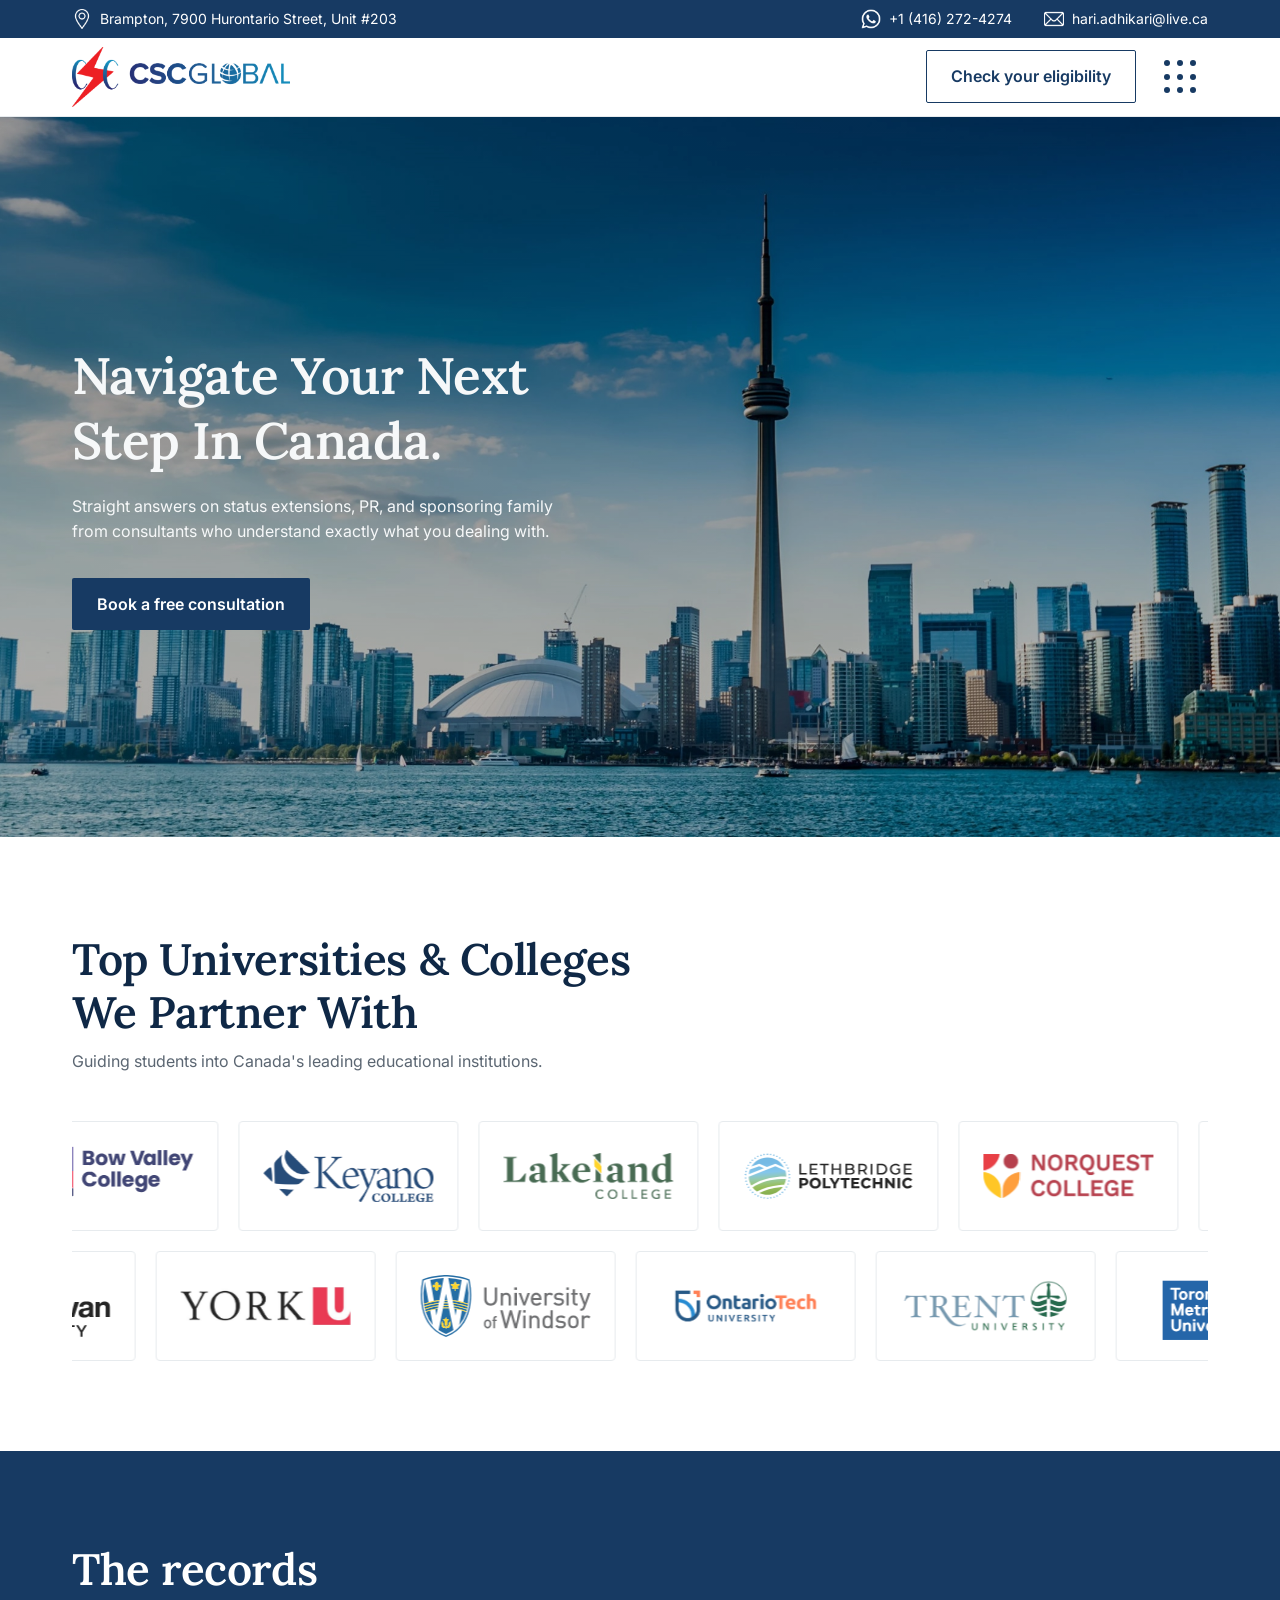
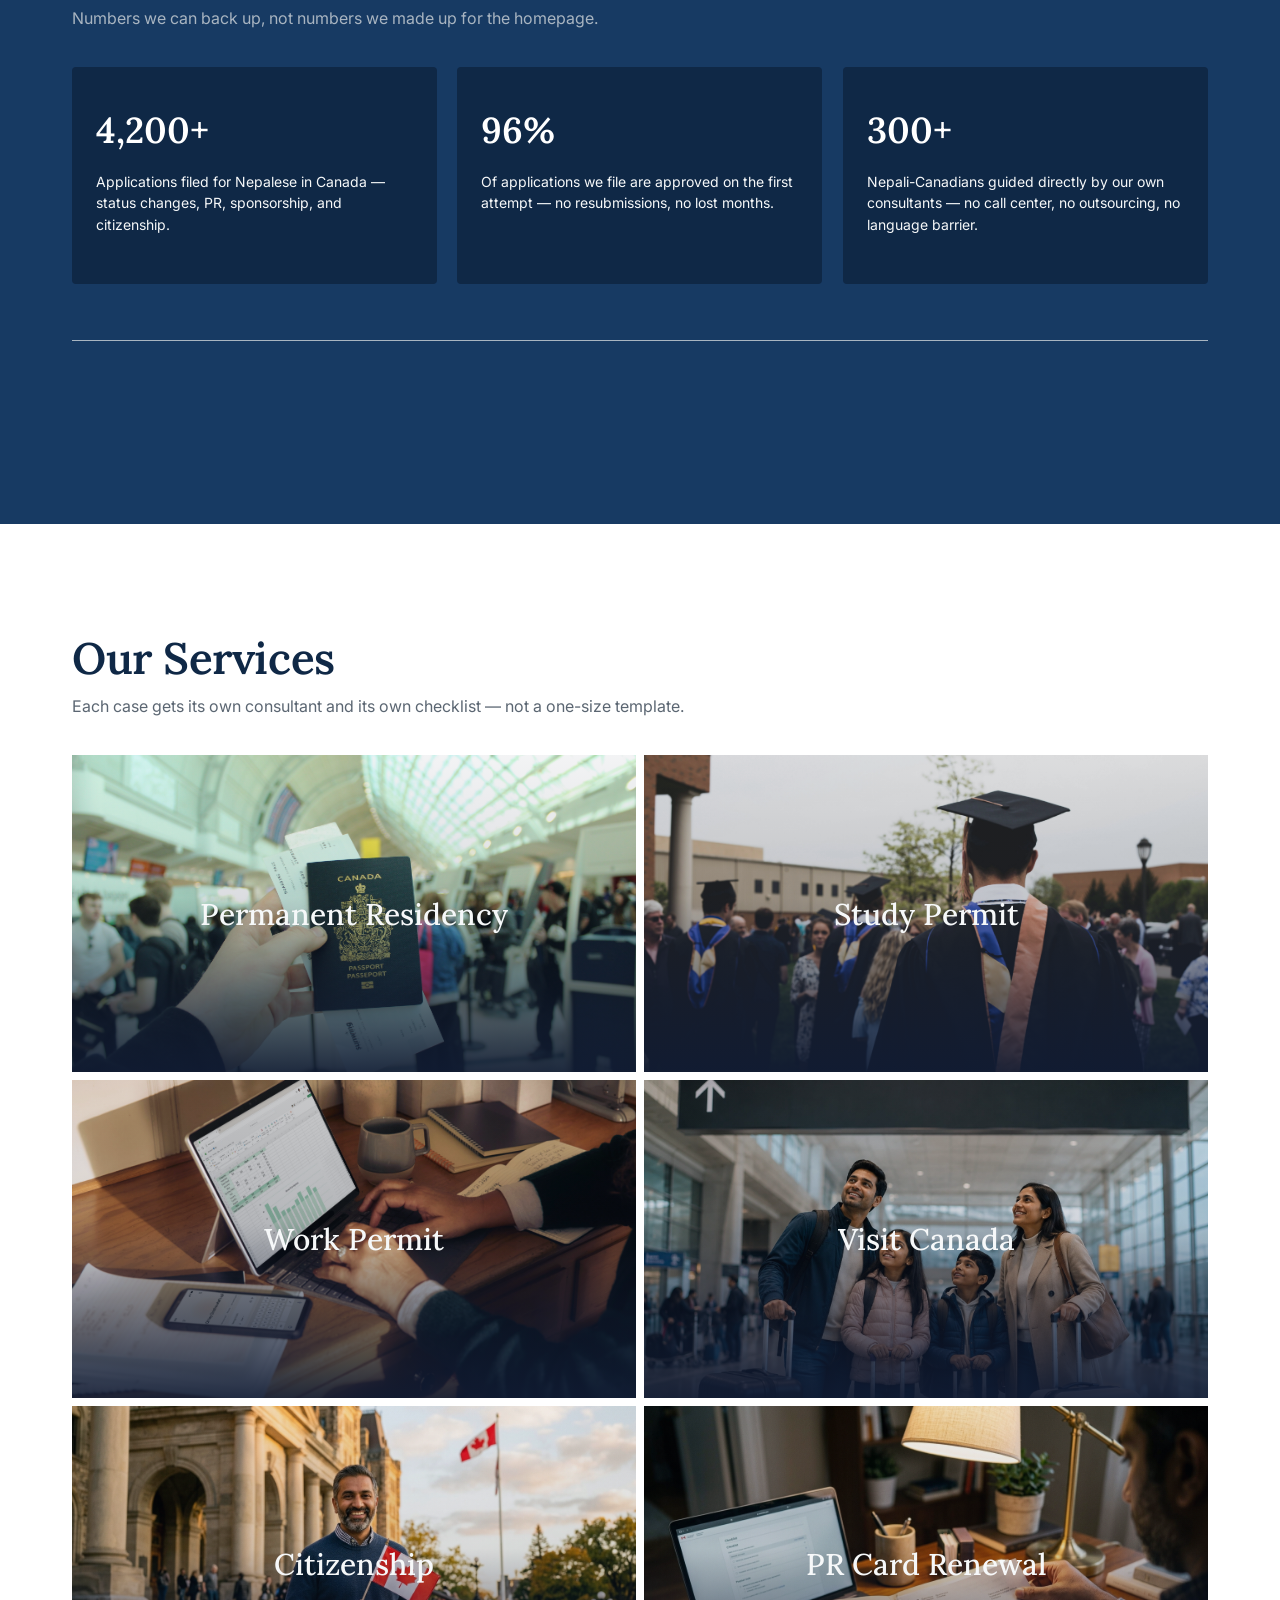
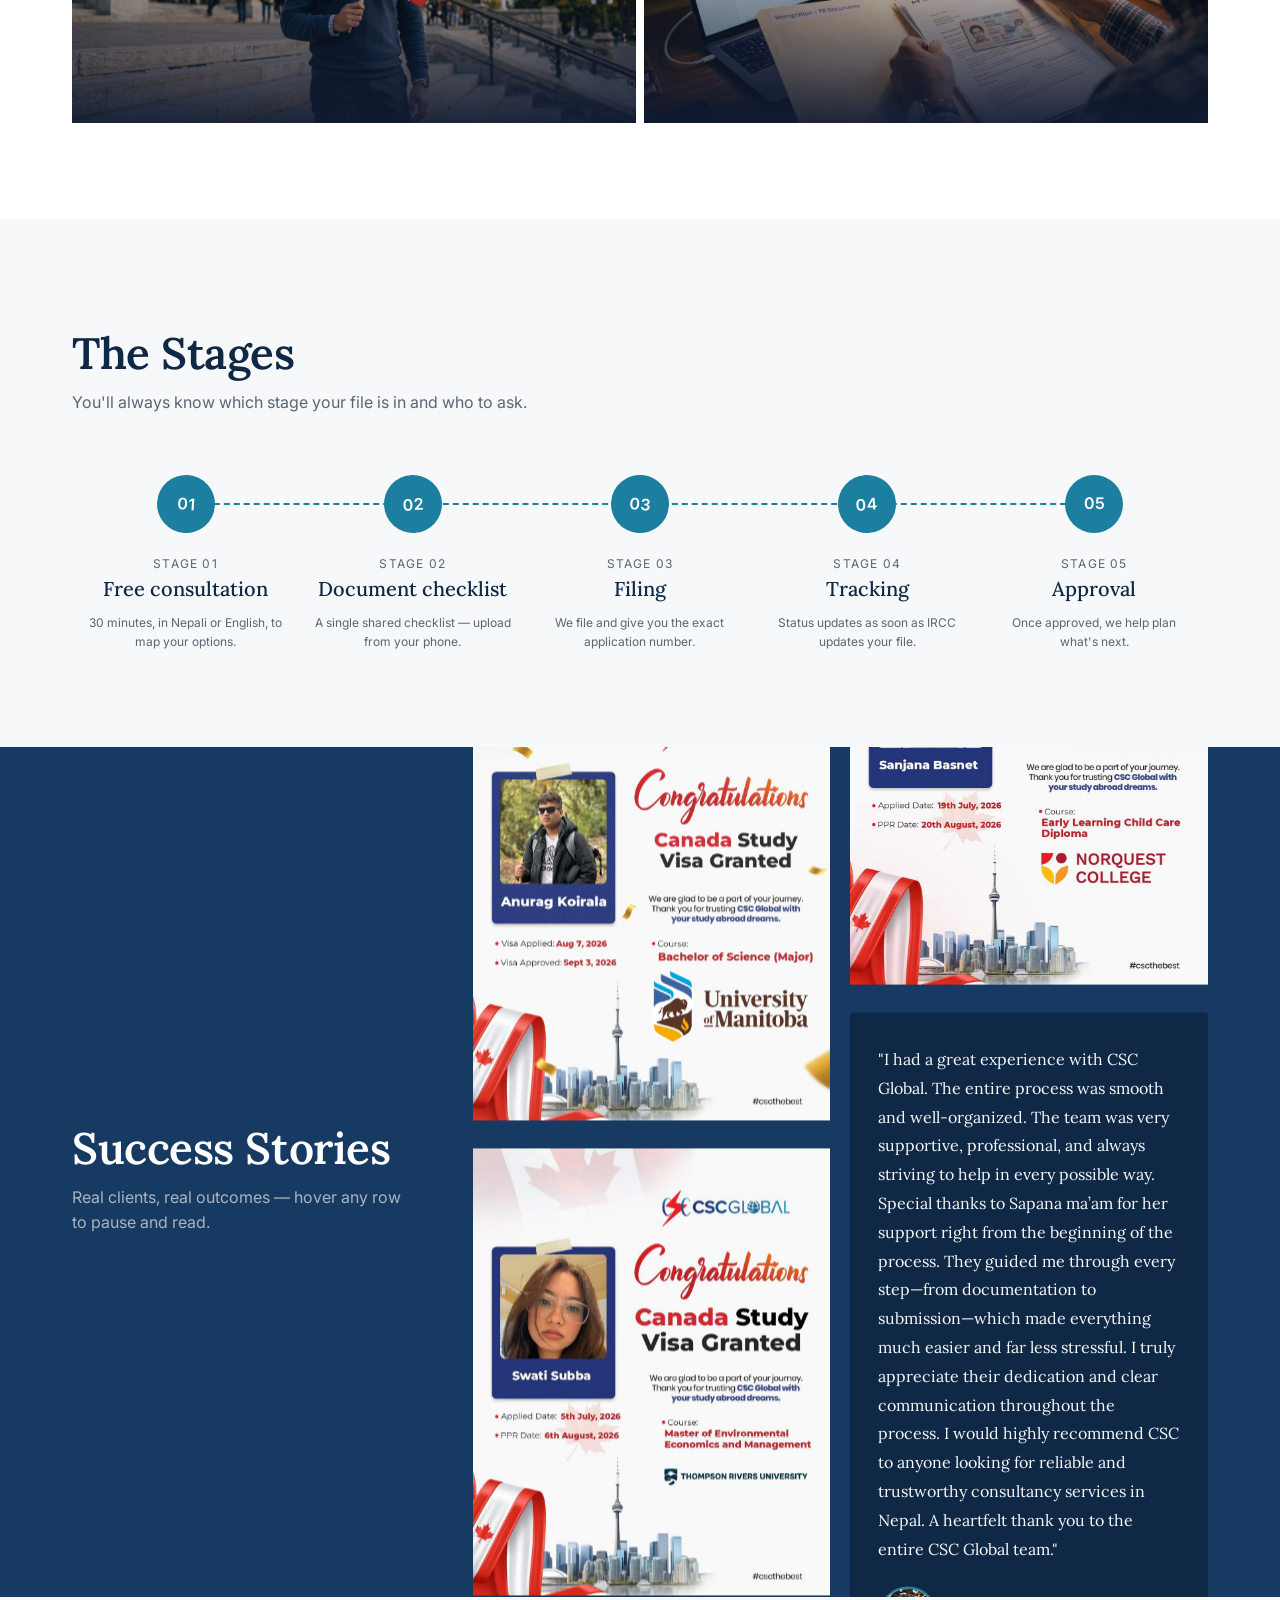
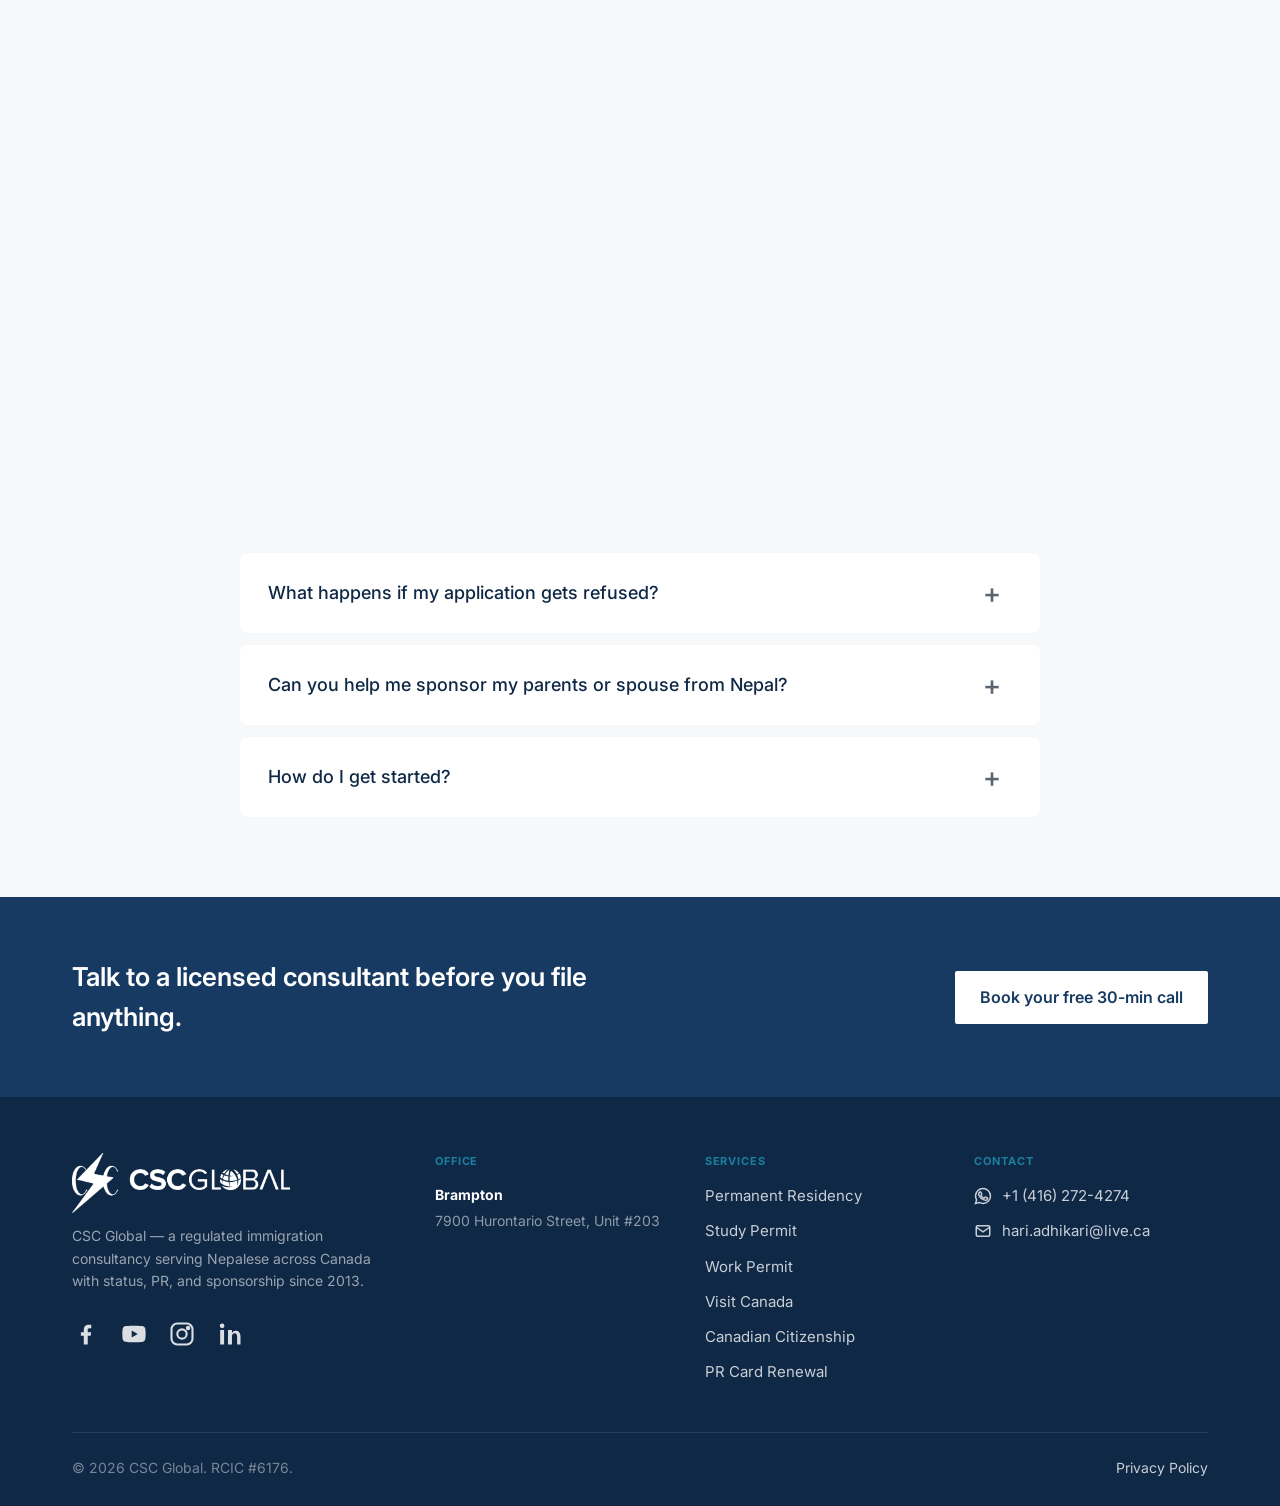
==== commit f9f0562f: "Partner Corrected" ====
--- a/index.html
+++ b/index.html
@@ -292,7 +292,7 @@
             </div>
             <div class="partner-card">
               <img
-                src="images/partners/Great Plains College.svg.svg"
+                src="images/partners/Great Plains College.svg"
                 alt="Great Plains College"
               />
             </div>
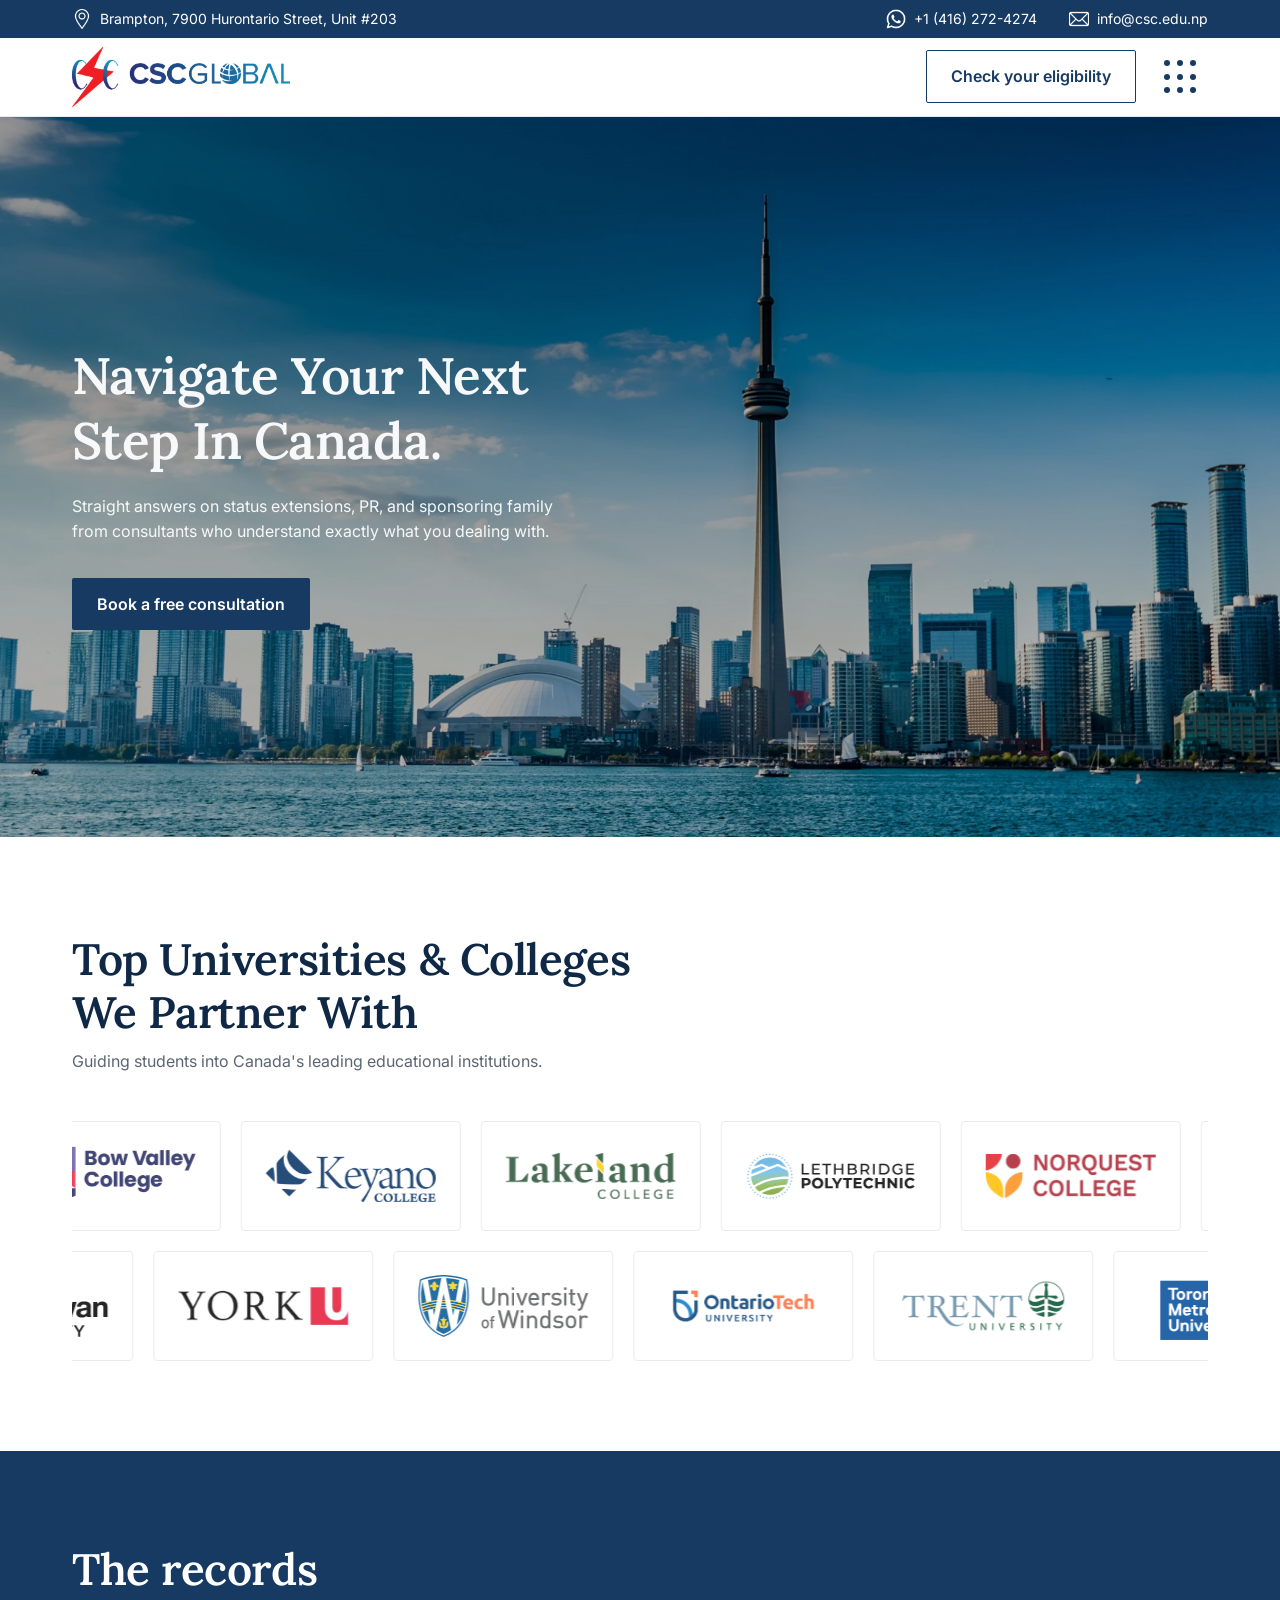
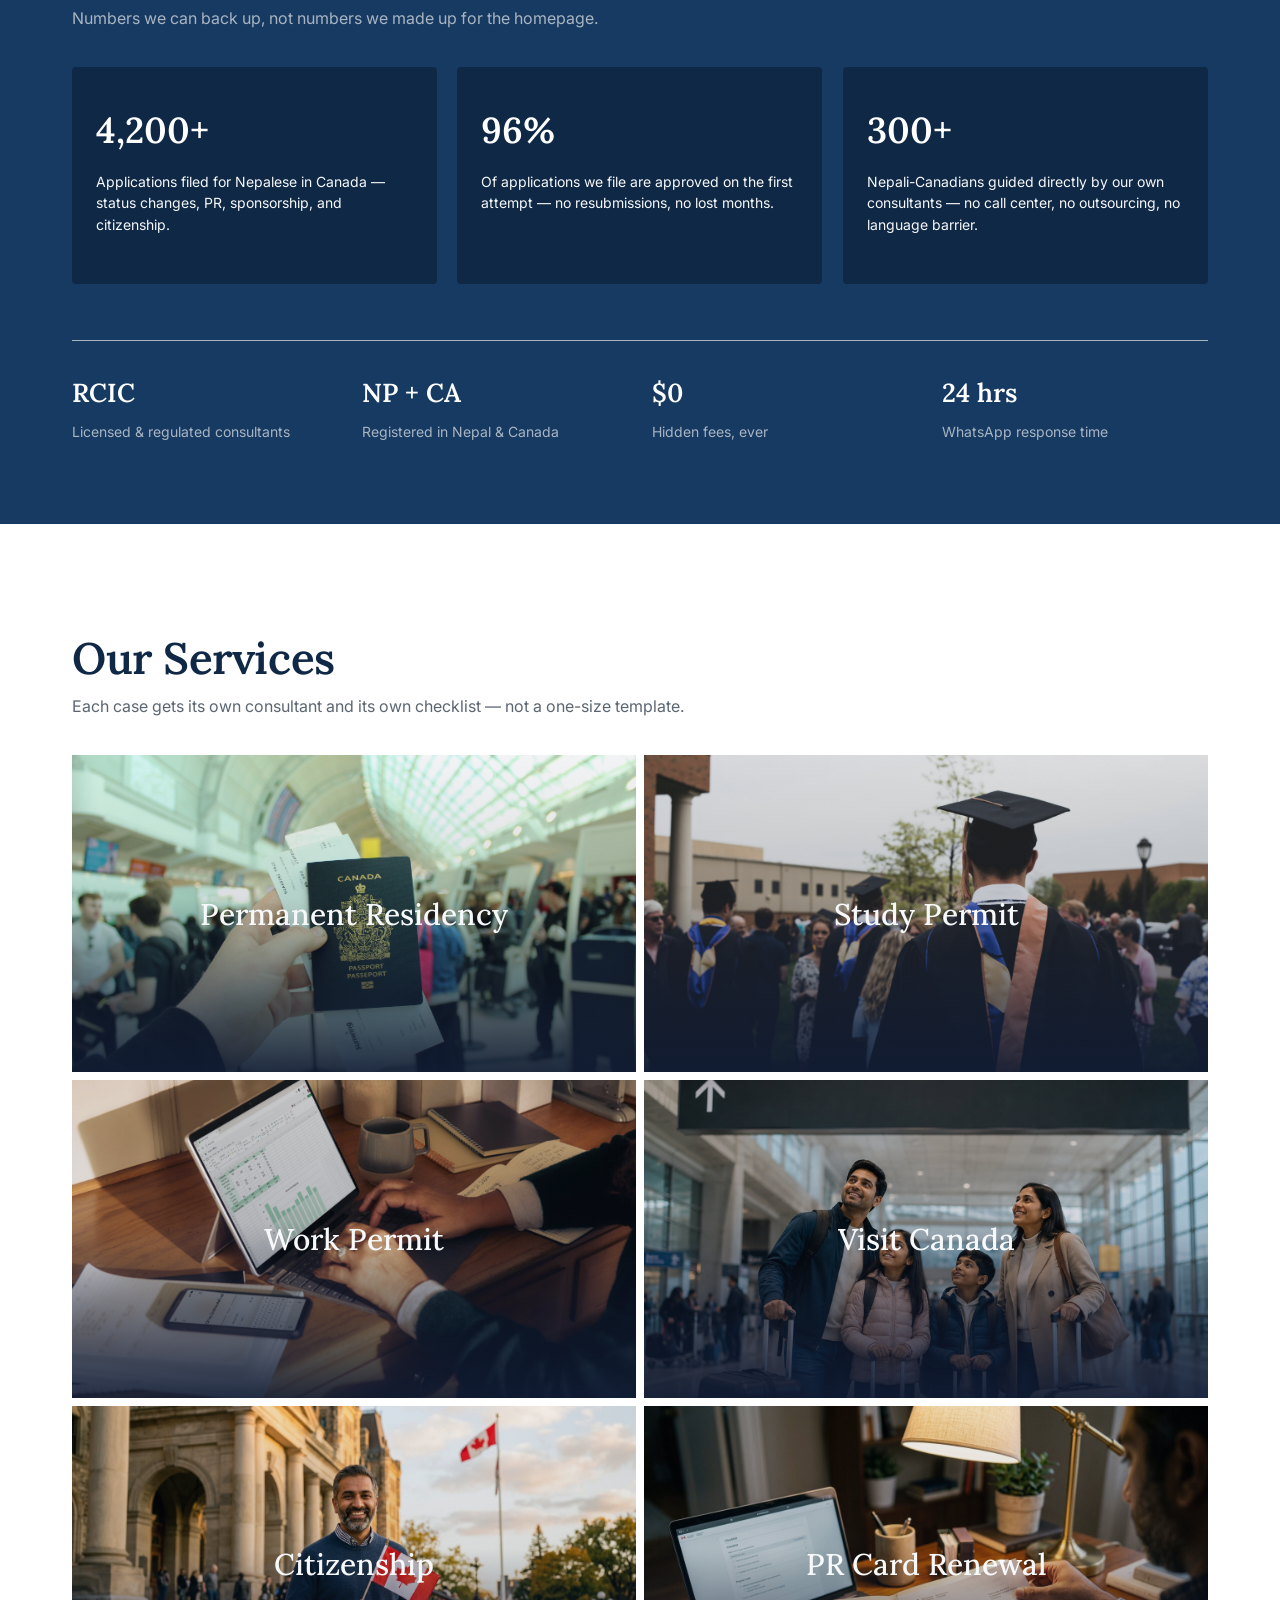
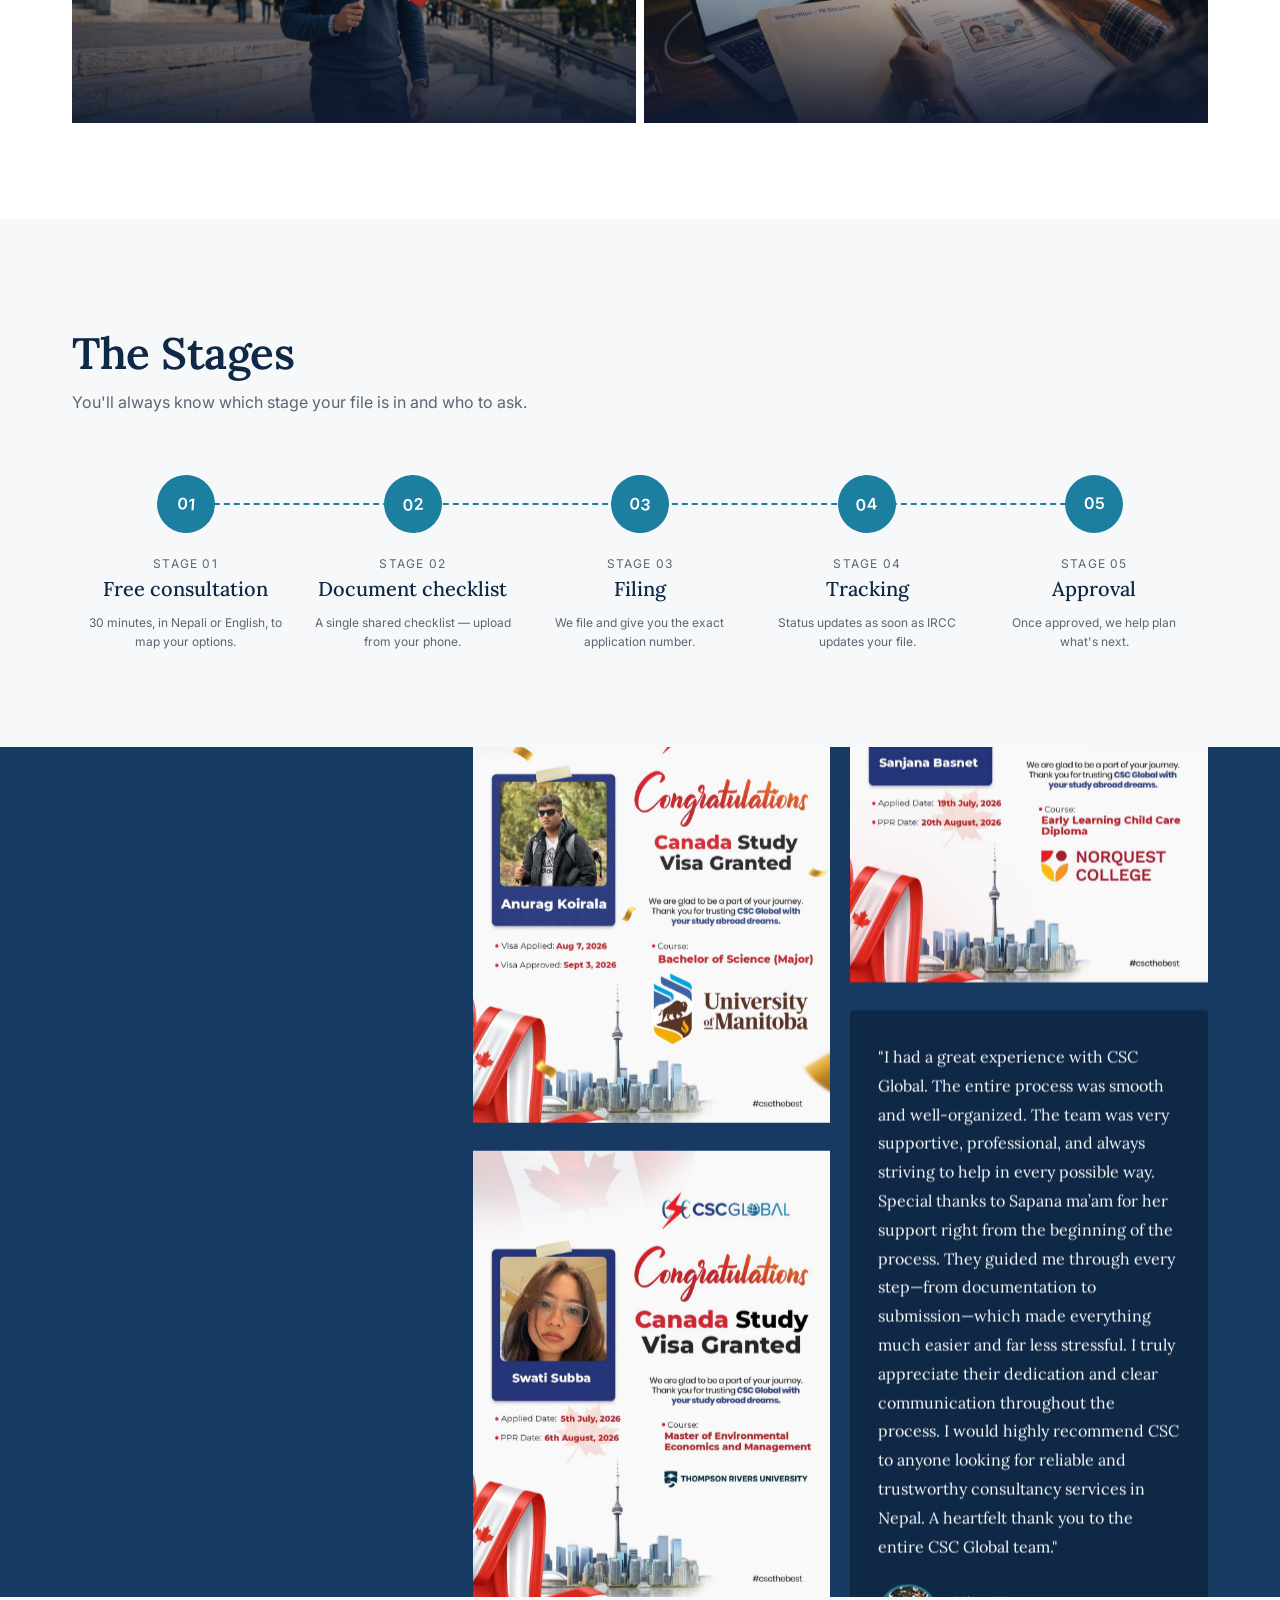
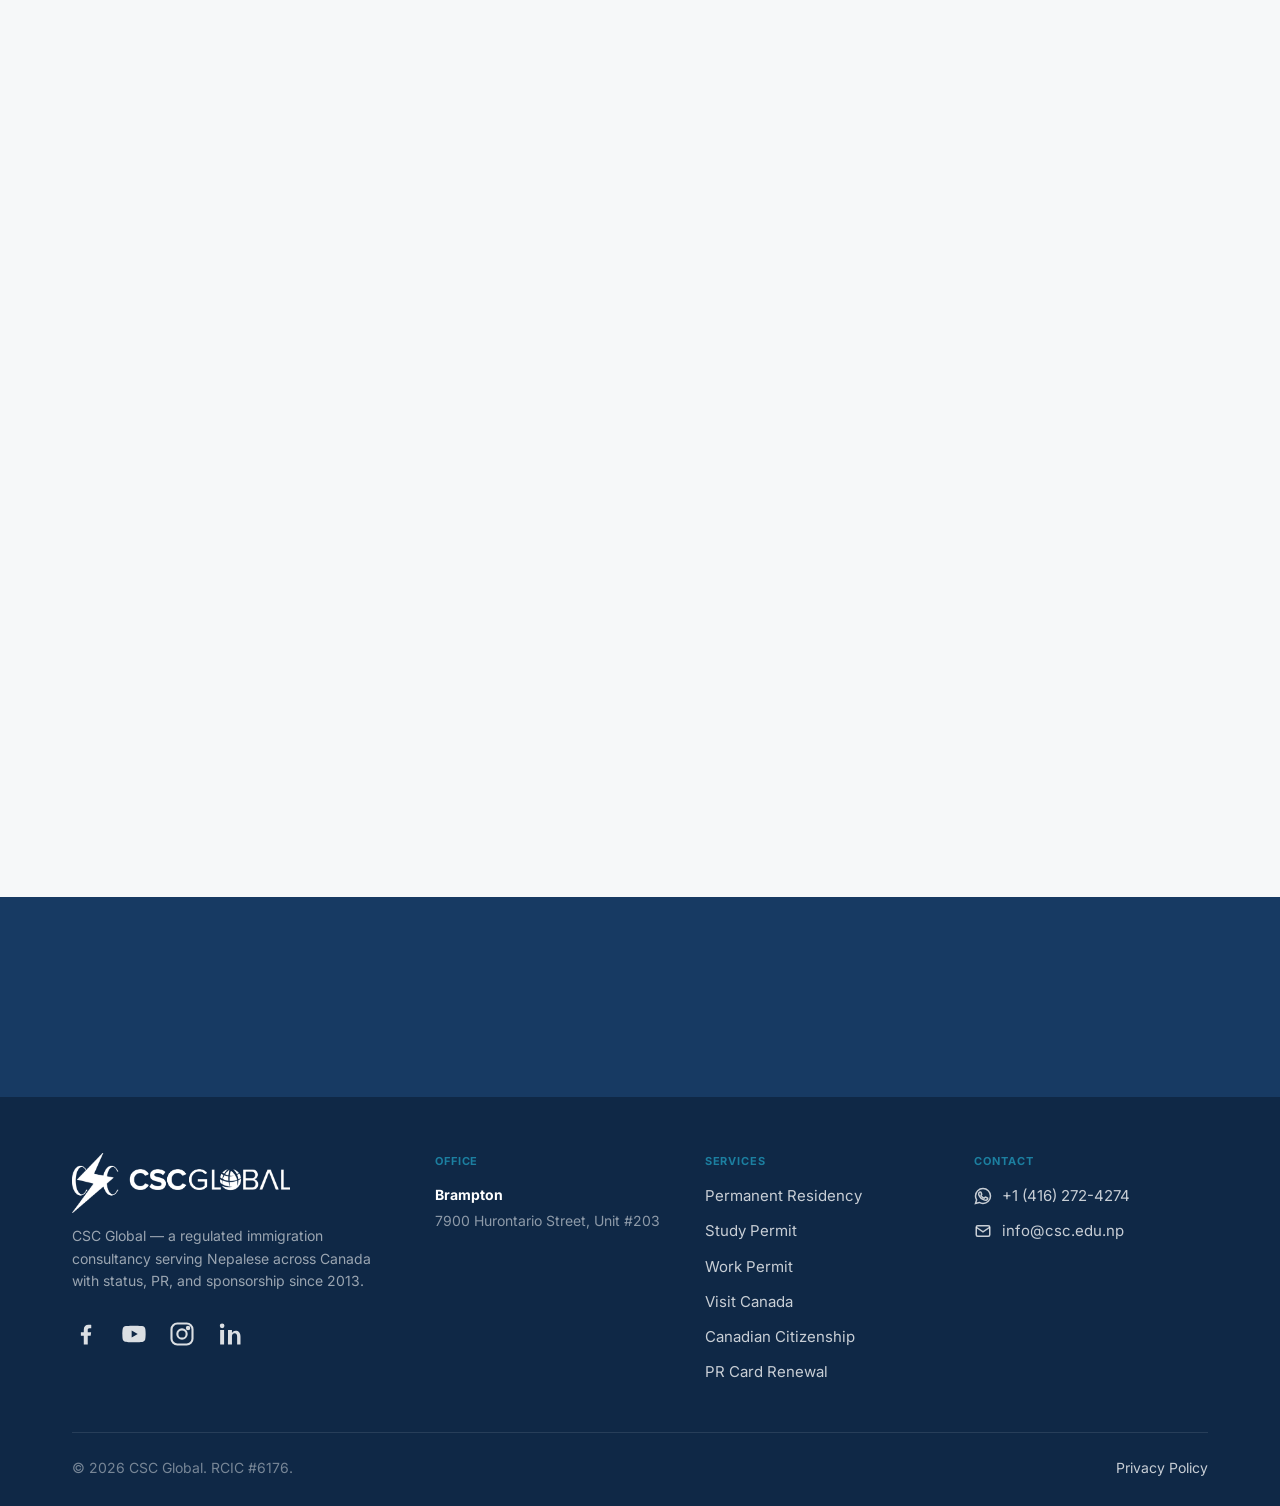
==== commit 94576012: "Info updated" ====
--- a/index.html
+++ b/index.html
@@ -33,7 +33,7 @@
             </div>
             <div class="top-content">
               <img src="images/Icons/Gmail.webp" />
-              <p>hari.adhikari@live.ca</p>
+              <p>info@csc.edu.np</p>
             </div>
           </div>
         </div>
@@ -1307,7 +1307,7 @@
                     <rect x="3" y="5" width="18" height="14" rx="2" />
                   </svg>
                 </div>
-                <a>hari.adhikari@live.ca</a>
+                <a>info@csc.edu.np</a>
               </li>
             </ul>
           </div>
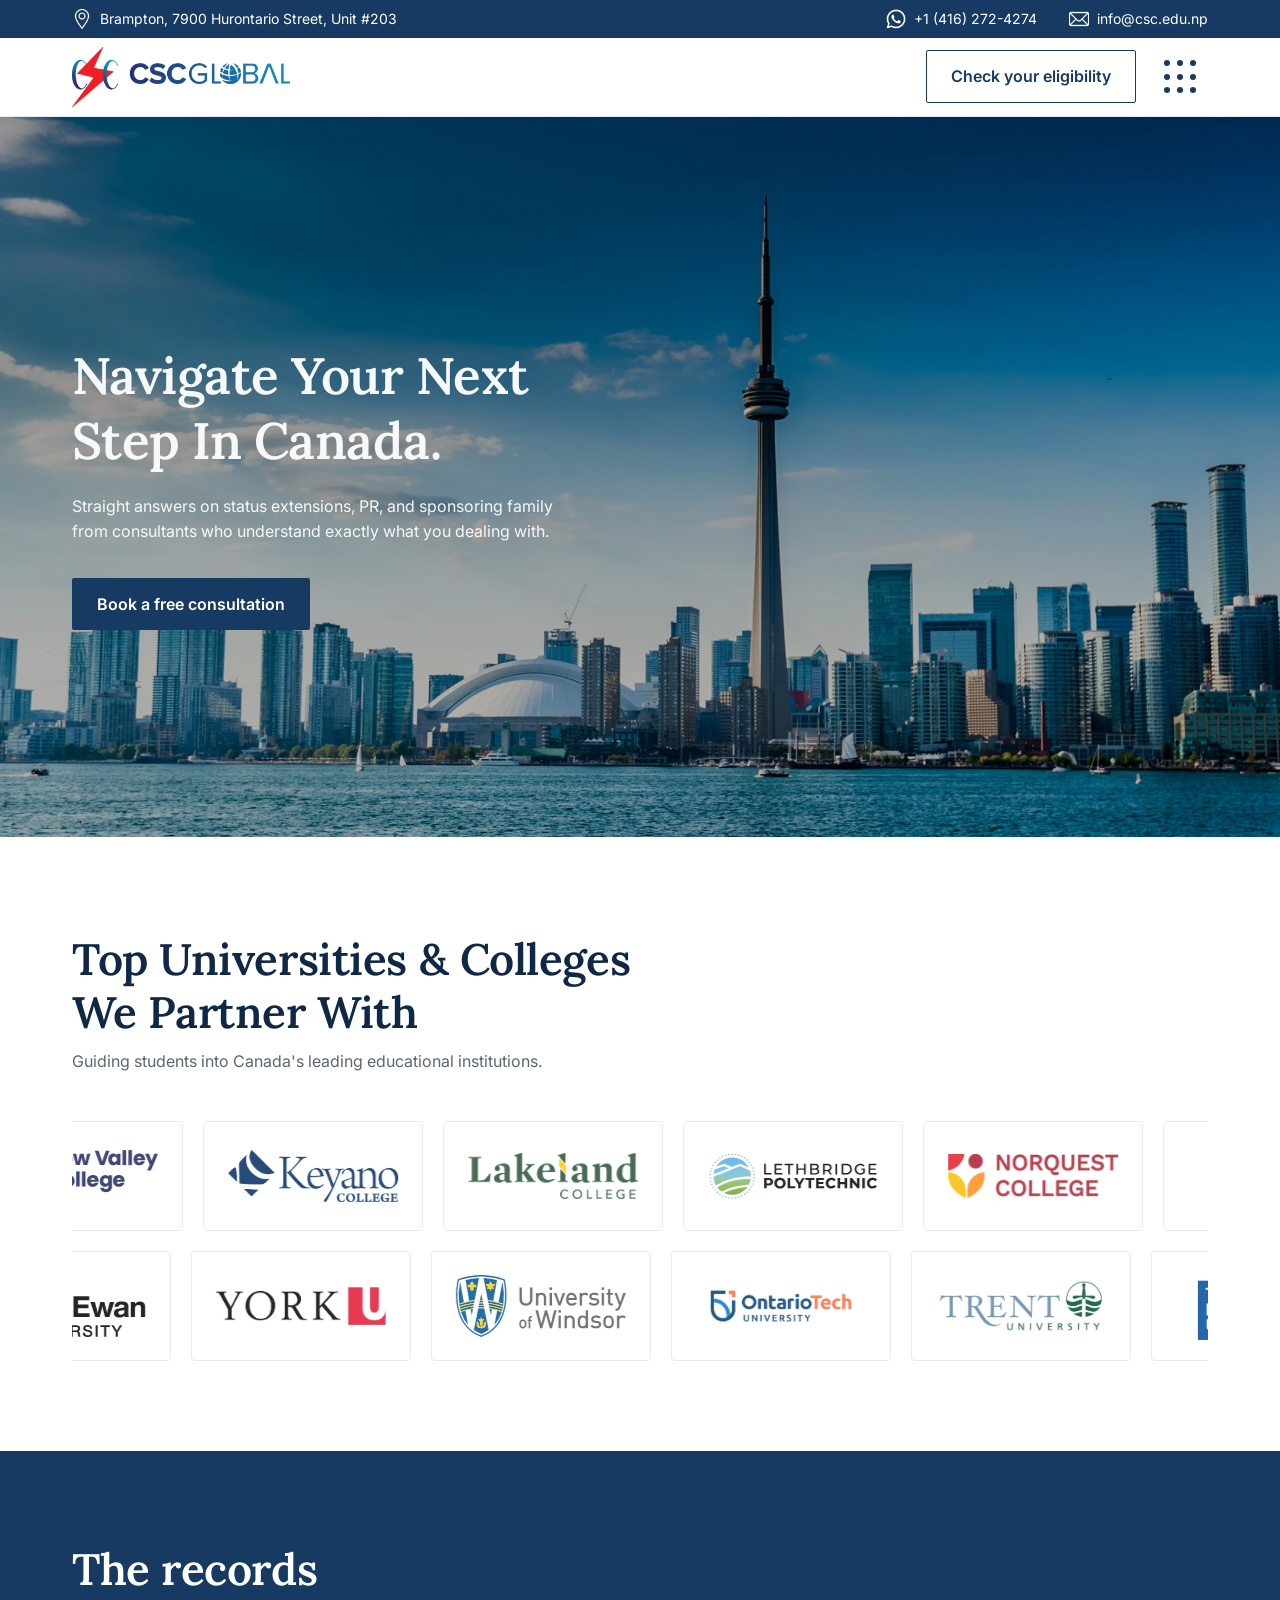
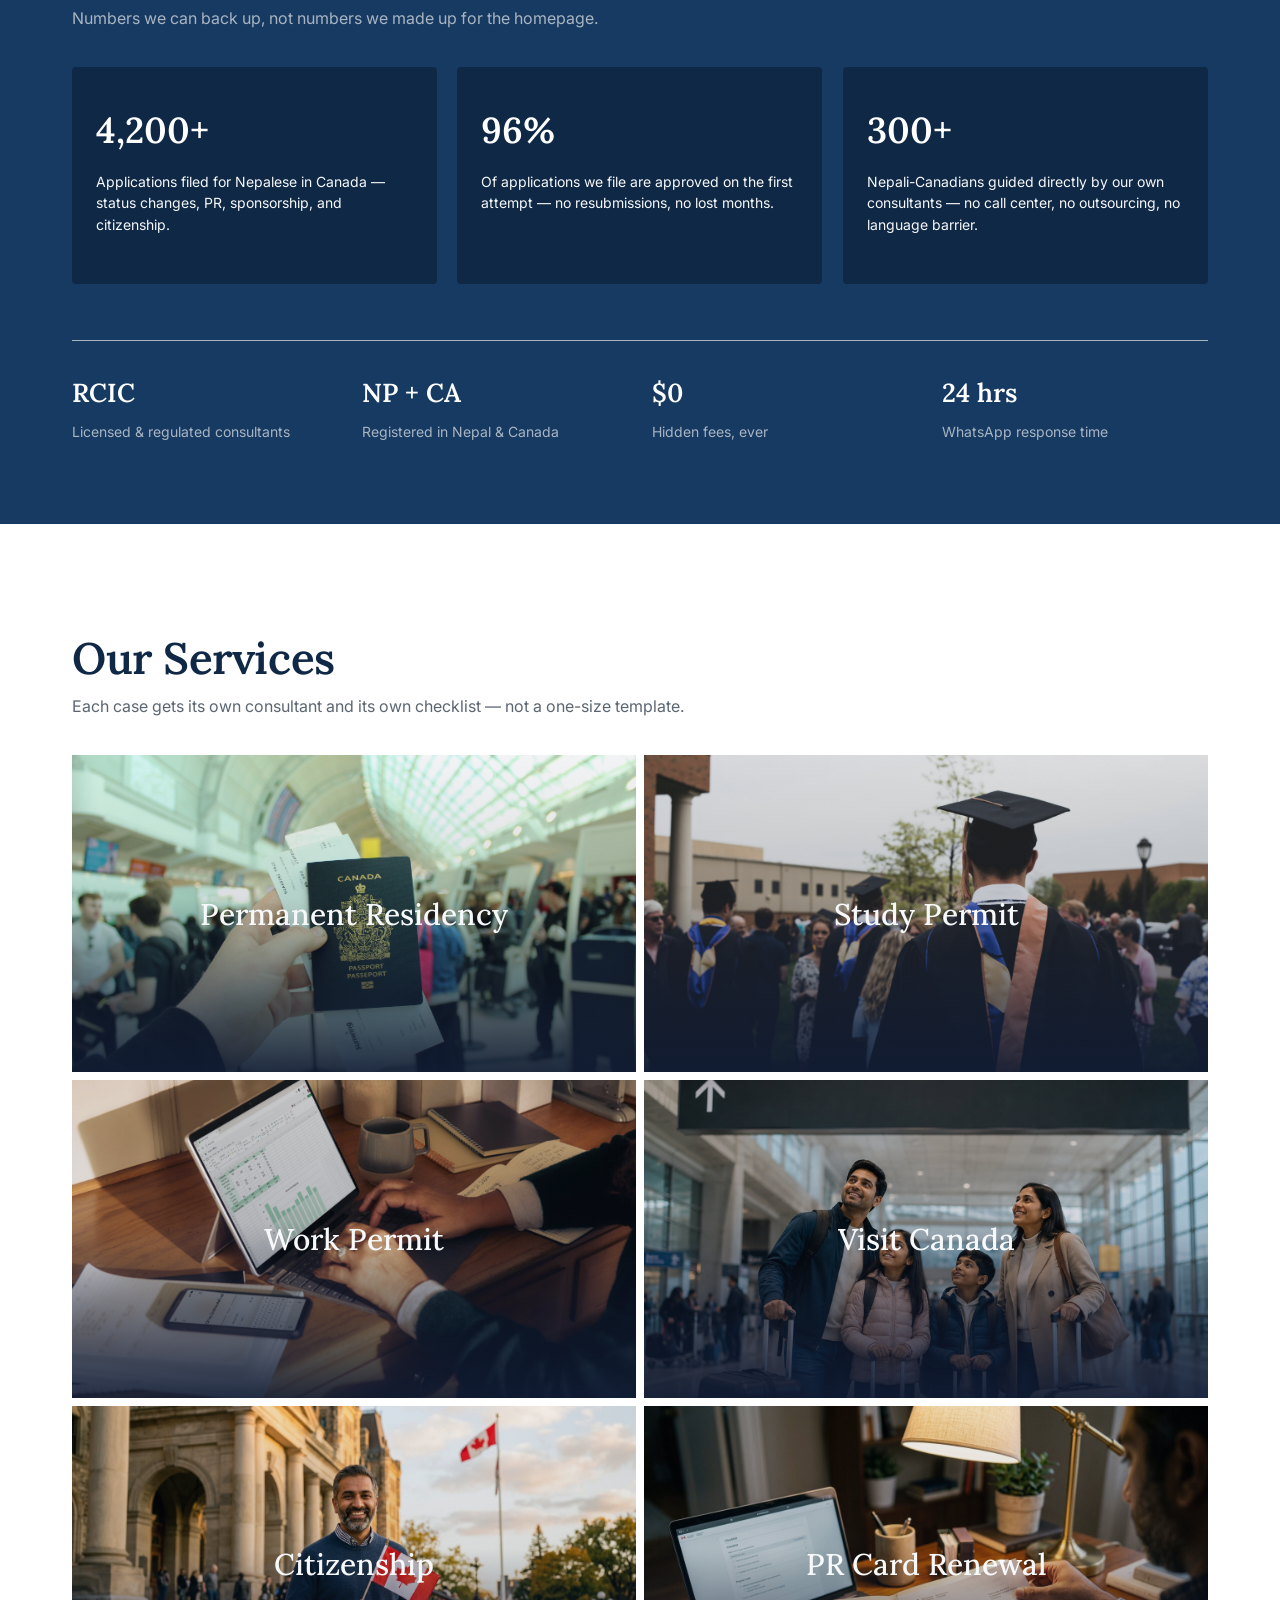
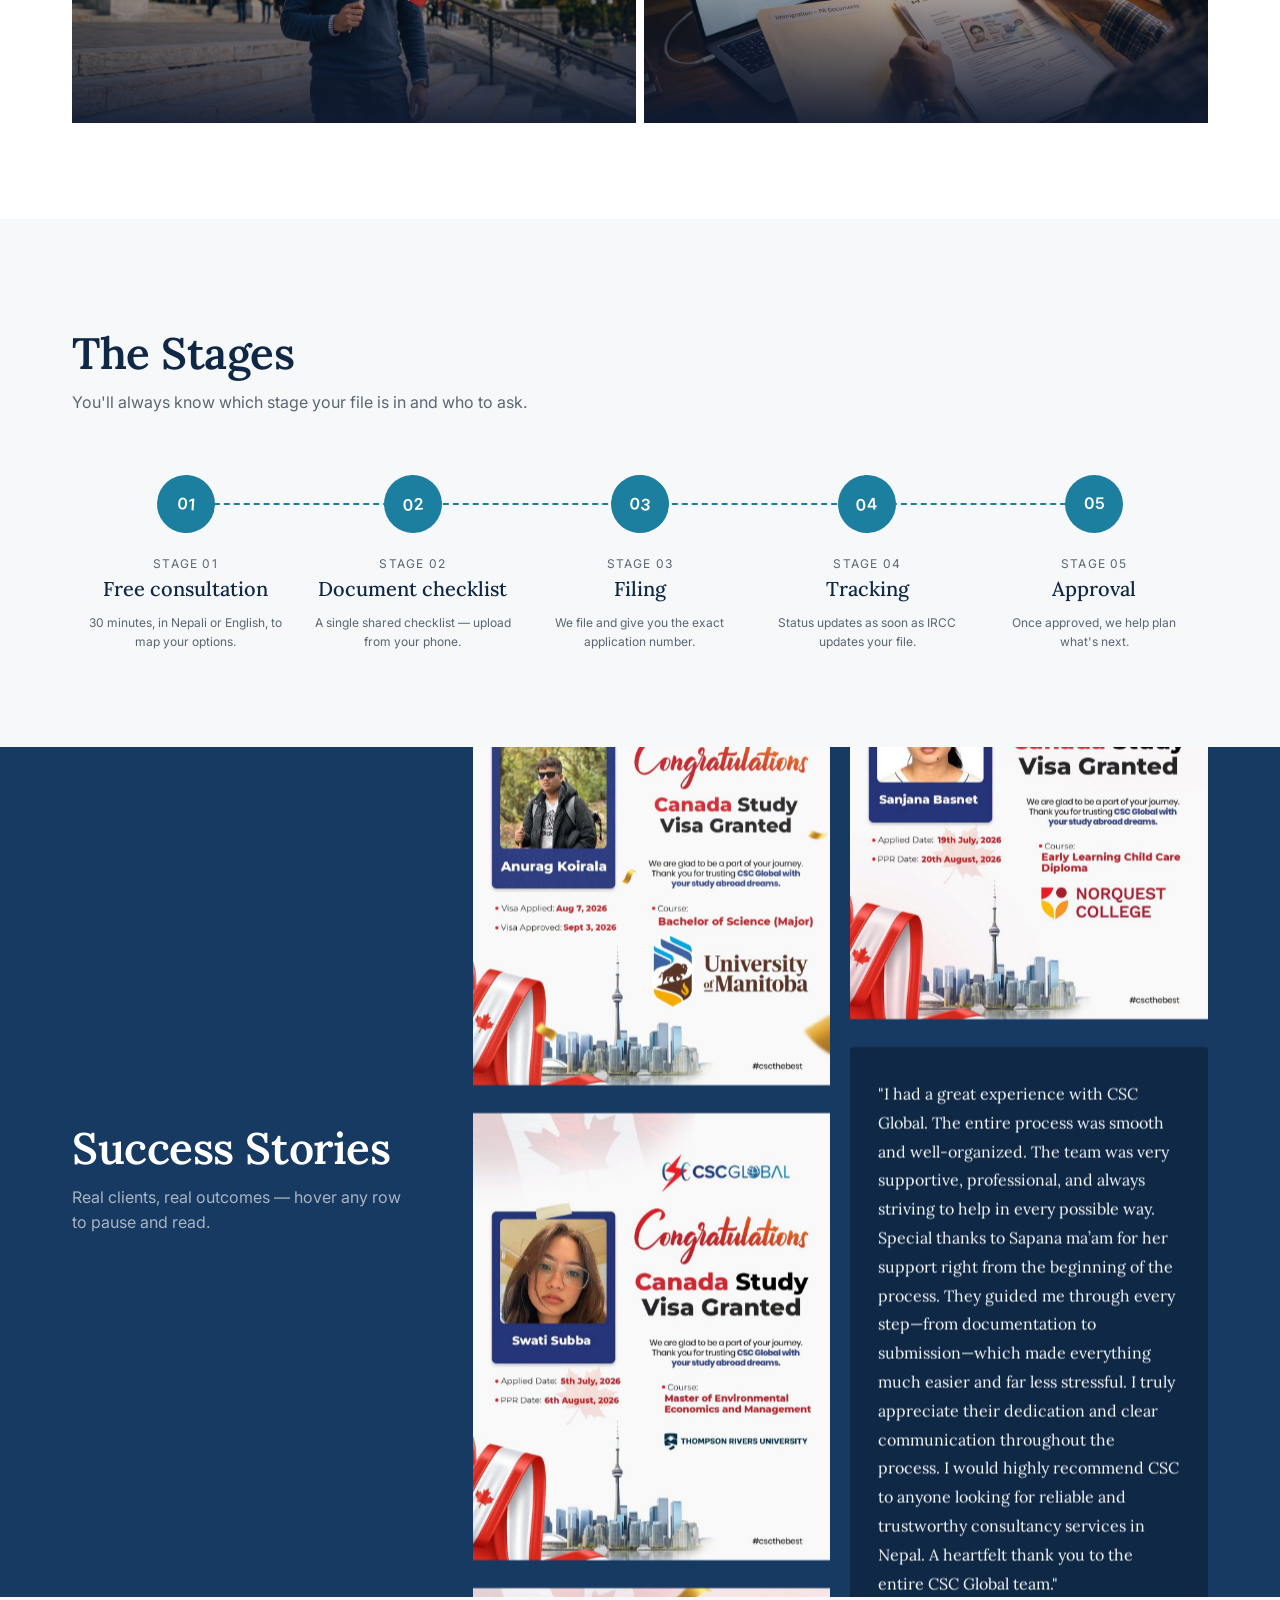
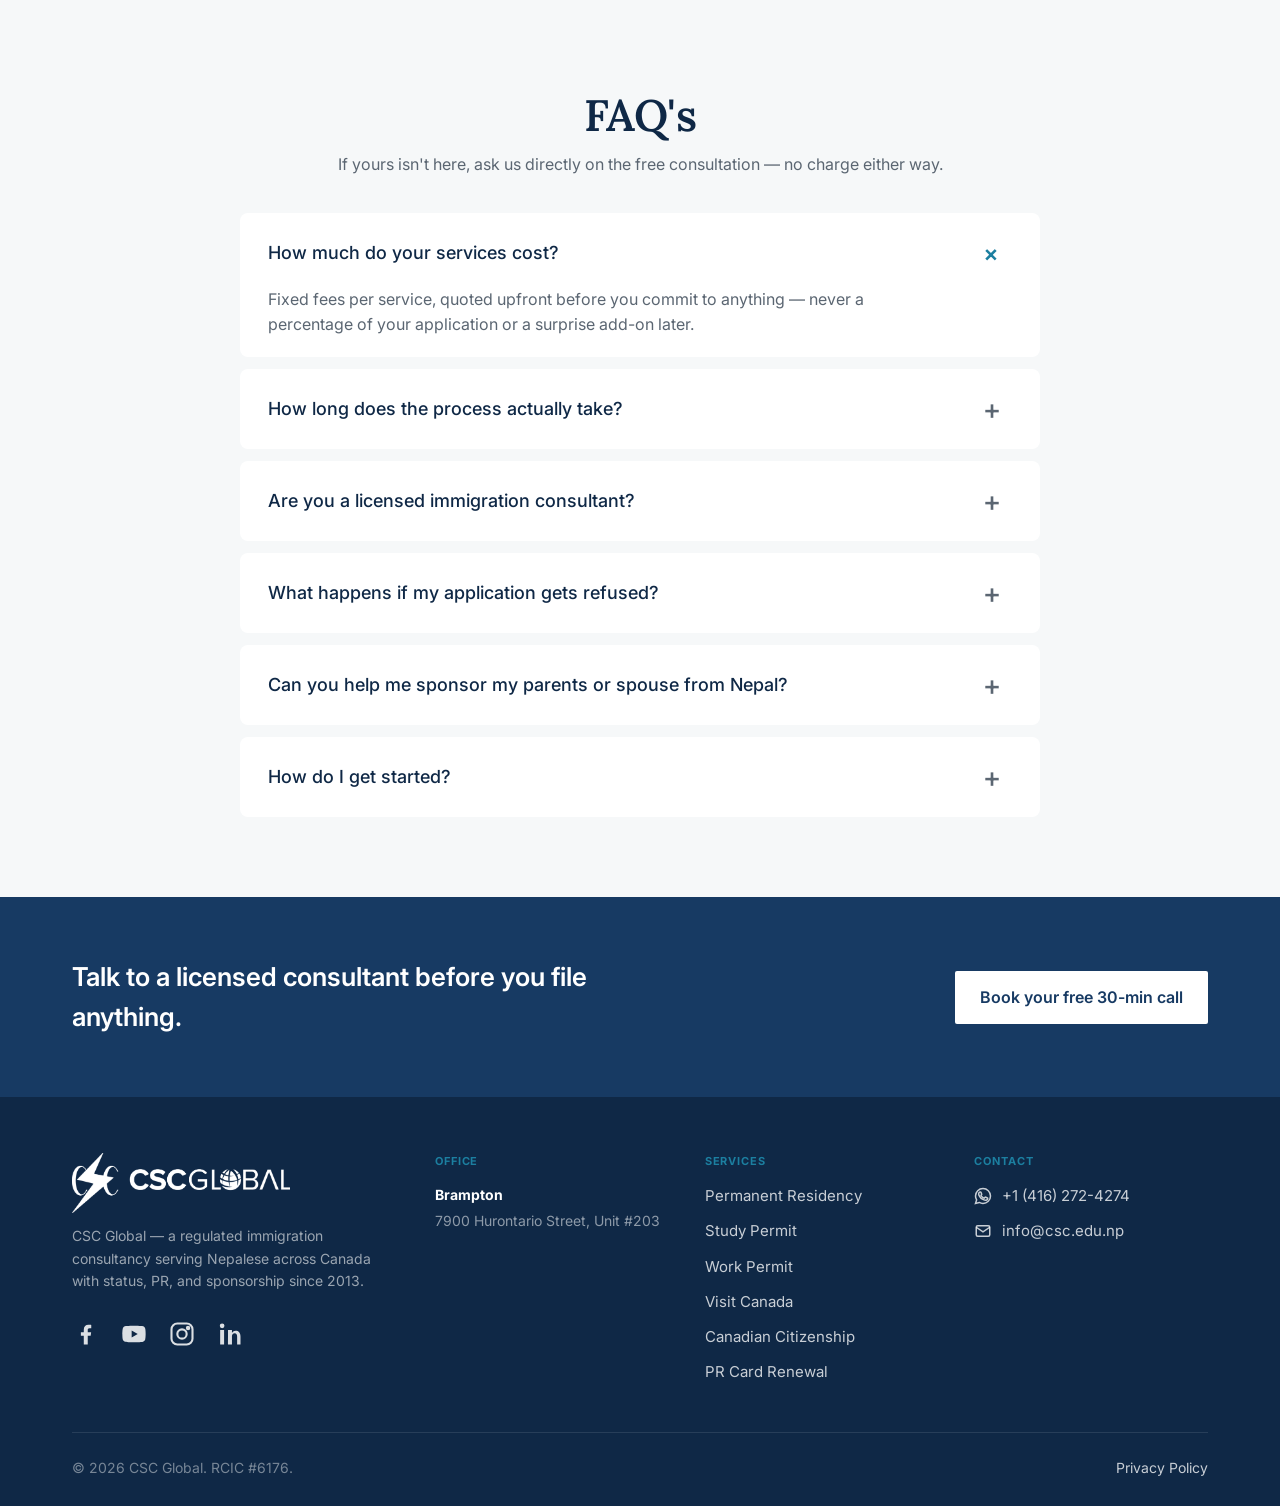
==== commit 2bf7dc21: "Privacy Policy Sitemap Added & Testimonial Image Issue Fixed" ====
--- a/index.html
+++ b/index.html
@@ -758,7 +758,7 @@
               </div>
 
               <div class="t-image">
-                <img src="images/Success/Akrit Poudel.webp.webp" alt="Study Visa" />
+                <img src="images/Success/Akrit Poudel.webp" alt="Study Visa" />
               </div>
 
               <div class="t-card">
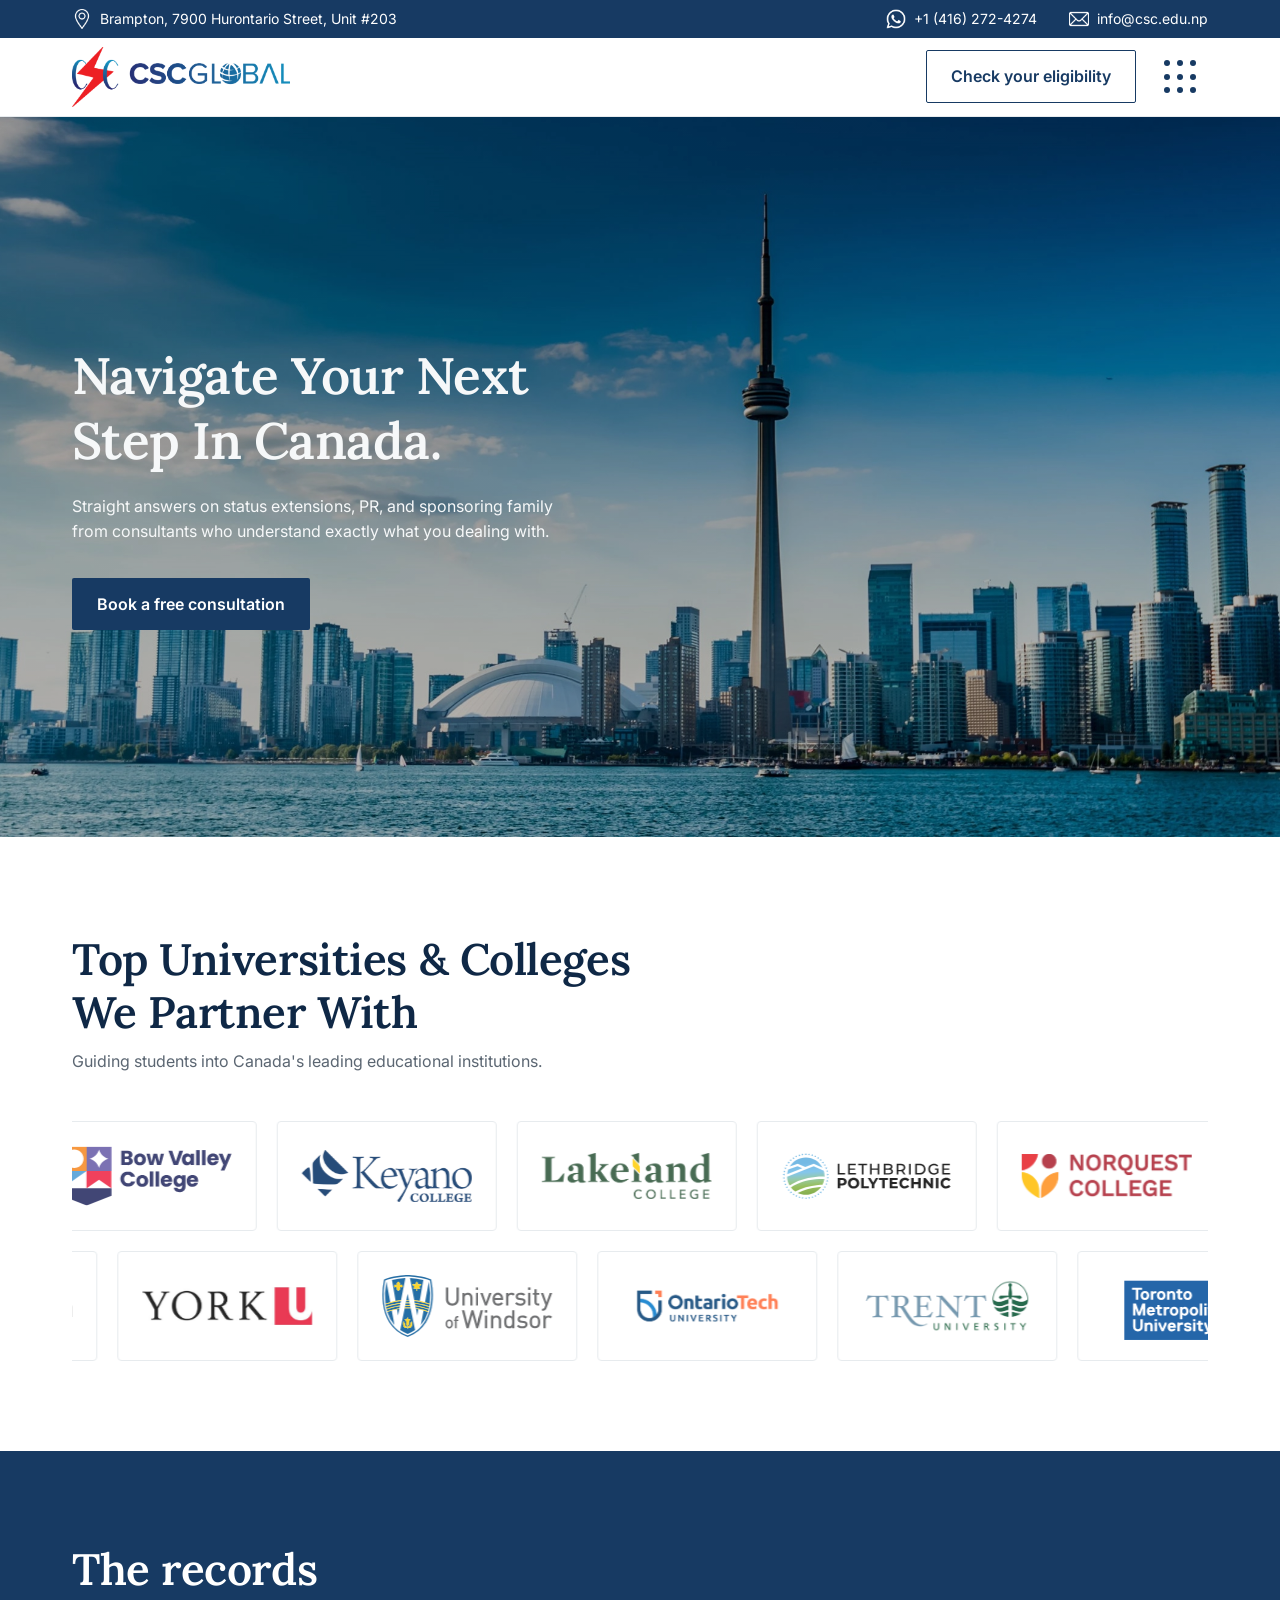
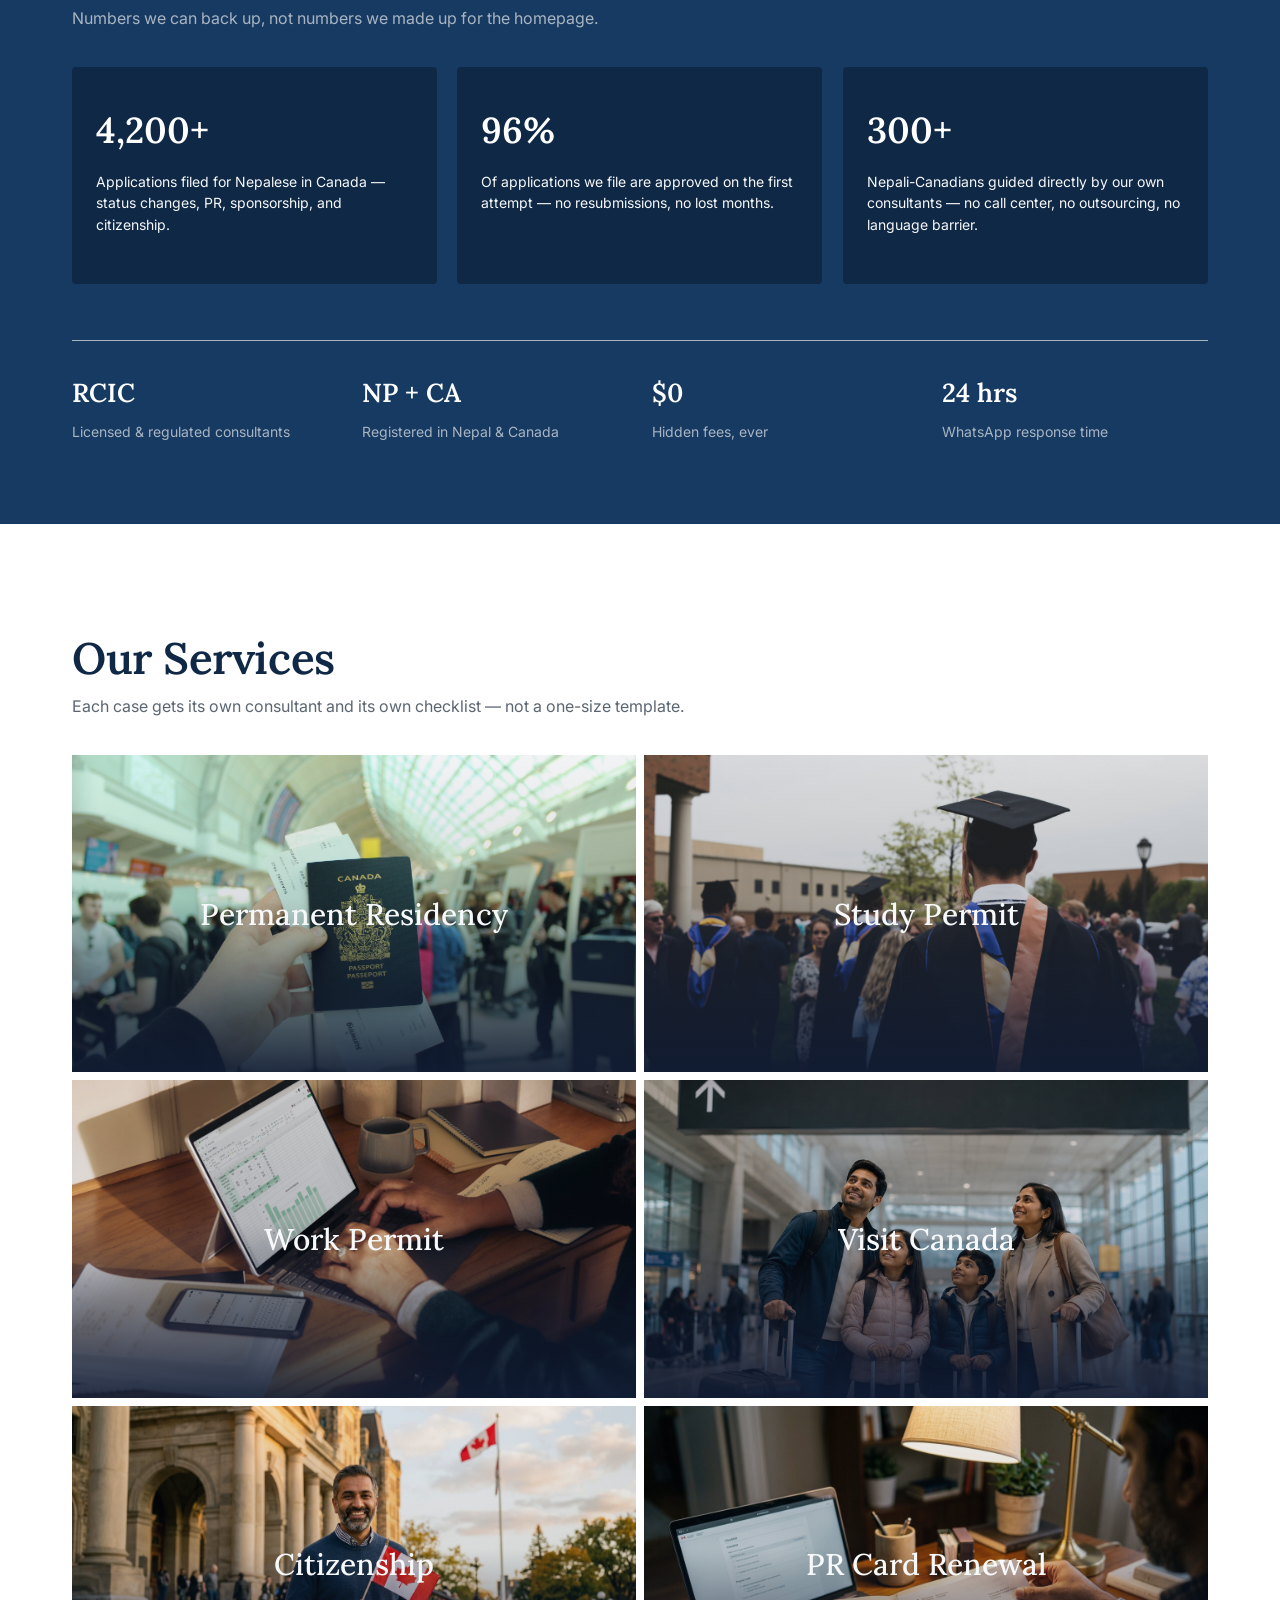
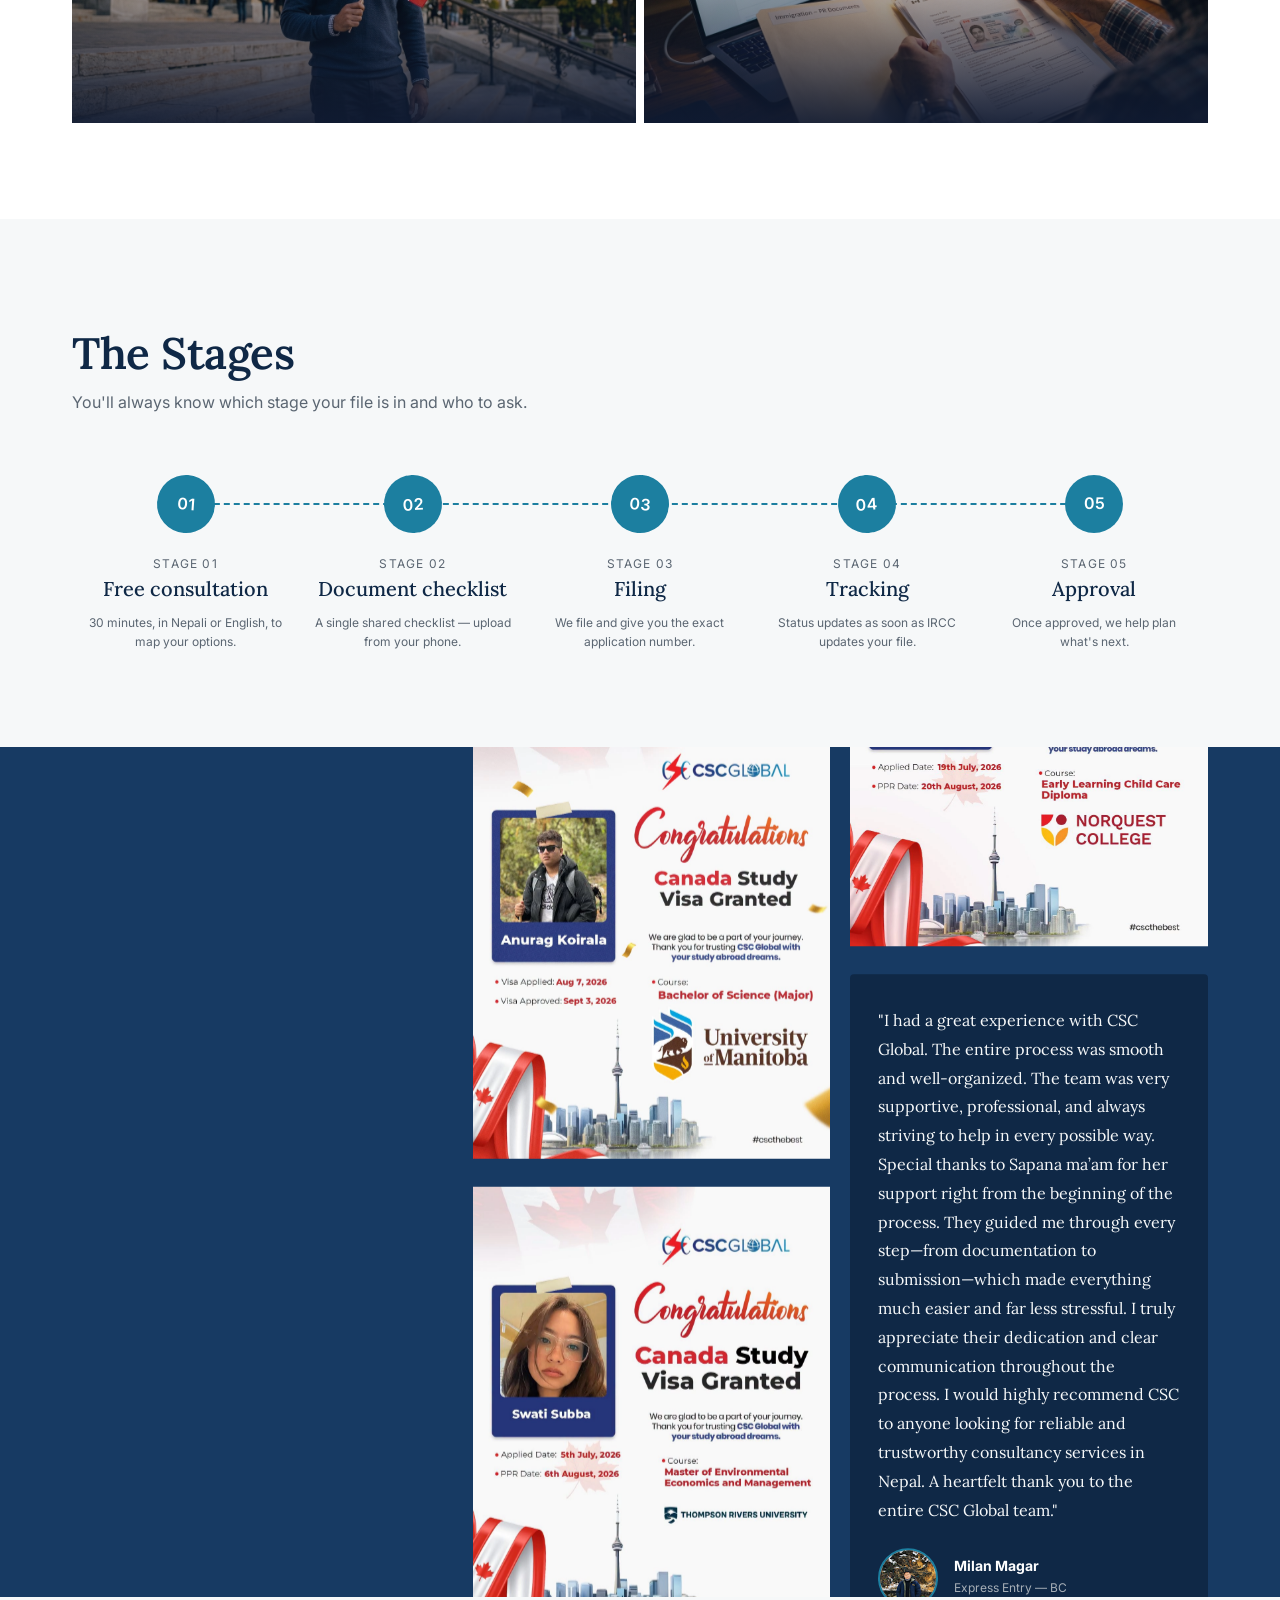
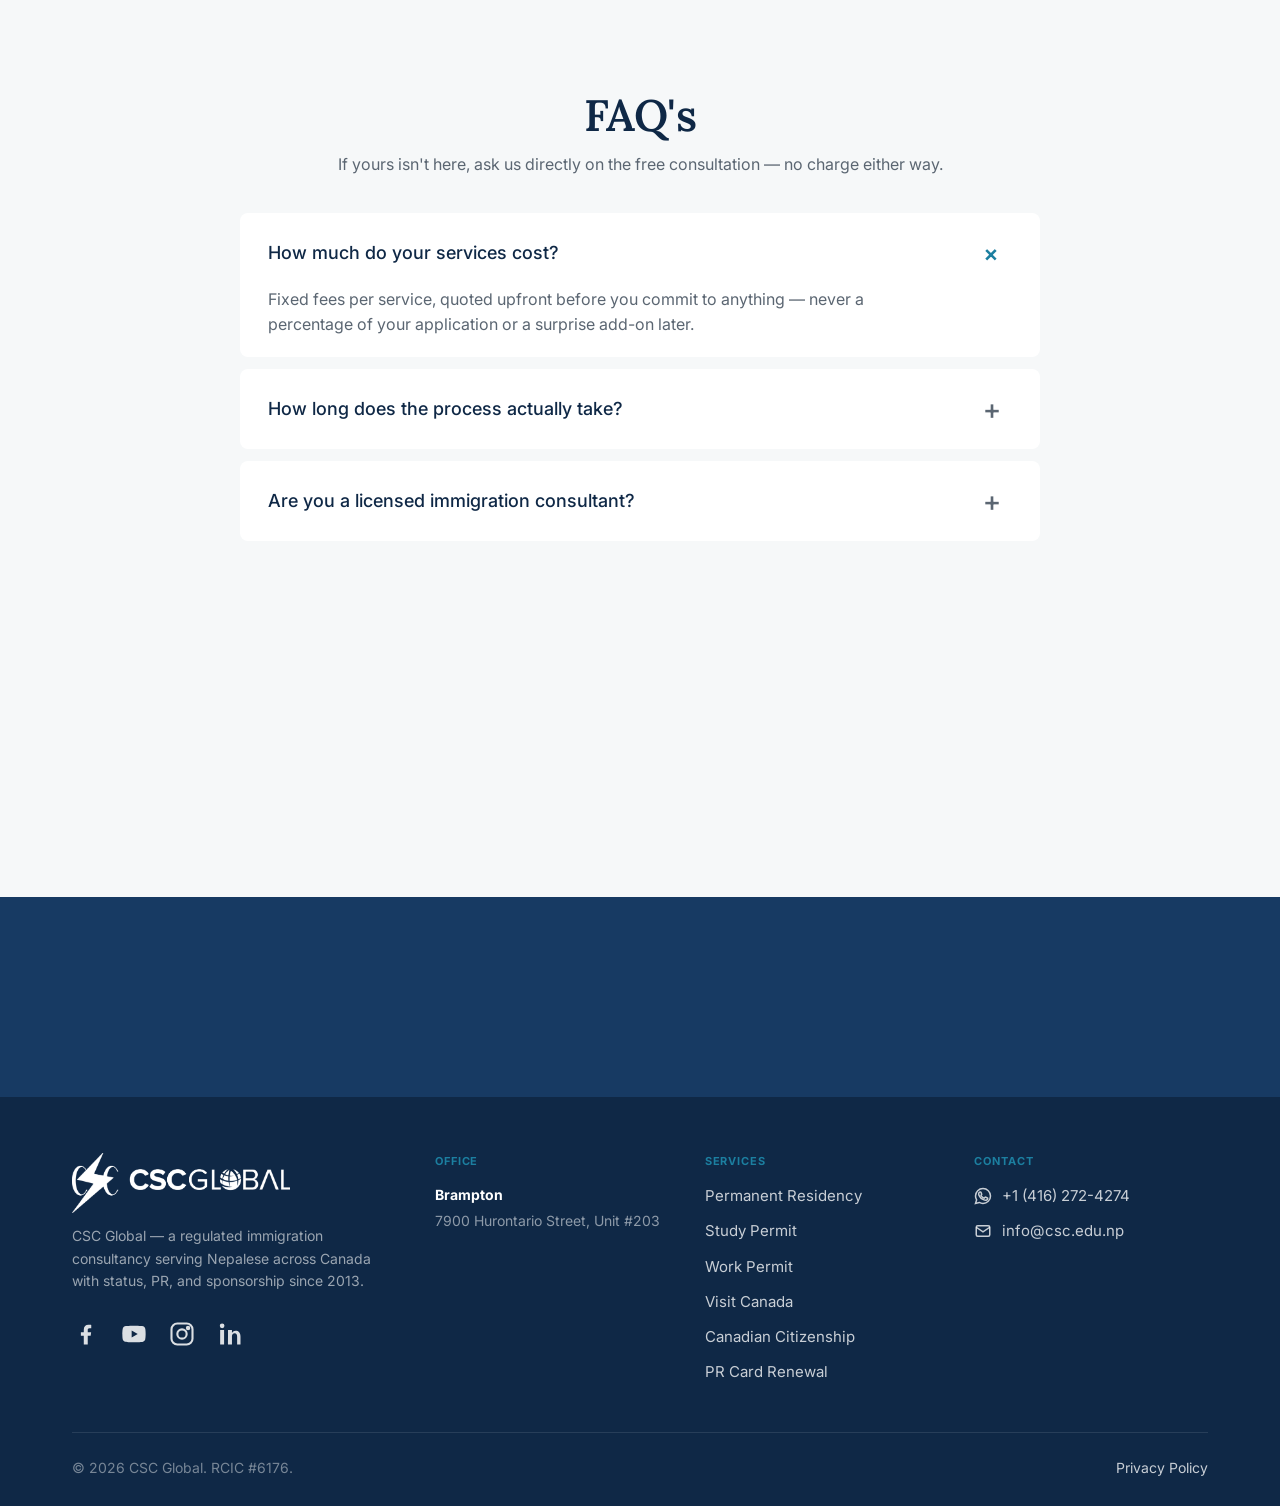
==== commit fe5b0d04: "Team Email & Fav Icon" ====
--- a/index.html
+++ b/index.html
@@ -4,11 +4,16 @@
     <meta charset="UTF-8" />
     <meta name="viewport" content="width=device-width, initial-scale=1.0" />
     <title>CSC Global — Immigration Support for Nepalese in Canada</title>
+    <link rel="icon" type="image/x-icon" href="images/favicon_io/favicon.ico">
+    <link rel="icon" type="image/png" sizes="32x32" href="images/favicon_io/favicon-32x32.png">
+    <link rel="icon" type="image/png" sizes="16x16" href="images/favicon_io/favicon-16x16.png">
+    <link rel="apple-touch-icon" sizes="180x180" href="images/favicon_io/apple-touch-icon.png">
+    <meta name="title" content="CSC Global | Study in Canada, Admissions, Visa and PR Guidance">
     <meta
       name="description"
       content="CSC Global provides RCIC-led immigration services for students, workers, and families. Fast-track your Canadian Study Permit, Express Entry, PNP, or PR today."
     />
-
+    <meta name="keywords" content="CSC Global Canada, Study in Canada, Canada admissions, international students, college applications, university applications, student visa, study permit, education consultants, recruitment partners, immigration support, PR pathway">
     <link rel="preconnect" href="https://fonts.googleapis.com" />
     <link
       href="https://fonts.googleapis.com/css2?family=Lora:wght@400;500;600;700&family=Inter:wght@400;500;600;700&display=swap"
--- a/style.css
+++ b/style.css
@@ -1039,6 +1039,22 @@
   }
 }
 
+/* Success-stories page only: bigger cert cards, doesn't affect homepage partners */
+.success-showcase .partner-card {
+  flex: 0 0 260px;
+  height: 280px;
+  padding: 0px;
+  border: none;
+}
+
+@media (max-width: 768px) {
+  .success-showcase .partner-card {
+    flex: 0 0 180px;
+    height: 220px;
+    padding: 0px;
+  }
+}
+
 /* ==========================================================================
    TESTIMONIAL MARQUEE SECTION
    ========================================================================== */
@@ -1194,6 +1210,14 @@
     width: 100%;
   }
 
+  .testimonial-marquee {
+  padding: 8px 0px 40px;
+}
+
+.testimonial-marquee .section-head {
+  padding-bottom: 20px;
+}
+
   .testimonial-marquee .section-head h2 {
     font-size: 32px; /* Shrinks font safely for clean reading on viewports */
   }
@@ -1226,7 +1250,7 @@
   overflow: hidden;
   flex: 1;
   width: 100%;
-  height: 20%;
+  height: 2000px;
   margin-bottom: 0; /* Reset old layout configurations */
 }
 
@@ -1436,10 +1460,36 @@
   color: var(--teal);
   font-family: var(--font-mono);
 }
+
+.team-card .teamicons {
+  display: flex;
+  align-items: center;
+  gap: 16px;
+  margin-top: 12px;
+}
+
+.team-card .teamicons img {
+  width: 20px;
+  aspect-ratio: 1 / 1;
+  border: none;
+  border-radius: 0;
+  margin-bottom: 0;
+}
+
+.team-card .teamicons img {
+  opacity: 60%;
+}
+
+.team-card .teamicons img:hover {
+  /* text-decoration: underline; */
+   opacity: 100%;
+
+}
+
 .team-card p {
   font-size: 14px;
   color: var(--muted);
-  margin-top: 10px;
+  margin-top: 8px;
 }
 
 /* about stats */
@@ -3564,5 +3614,4 @@
 /* Subtle hover effect */
 .dot-x-btn:hover .dot {
   background-color: var(--navy);
-}
-
+}
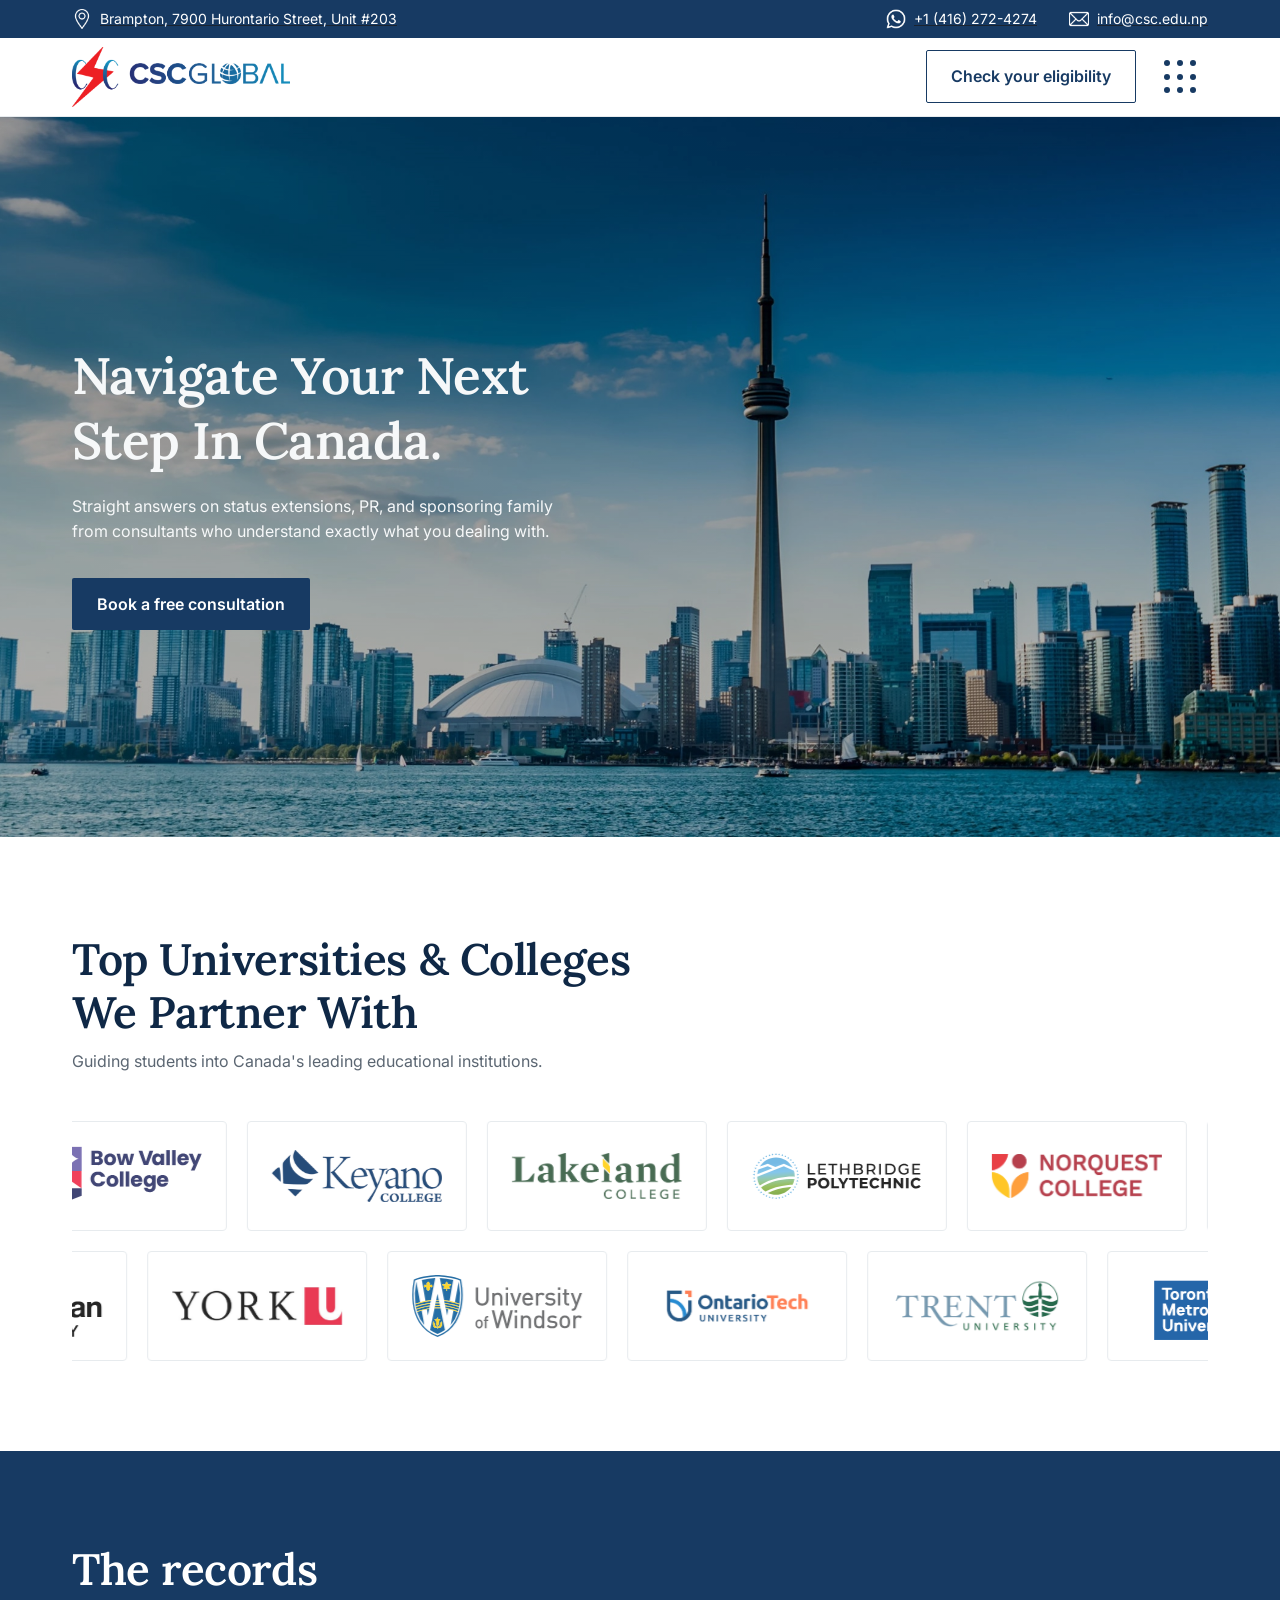
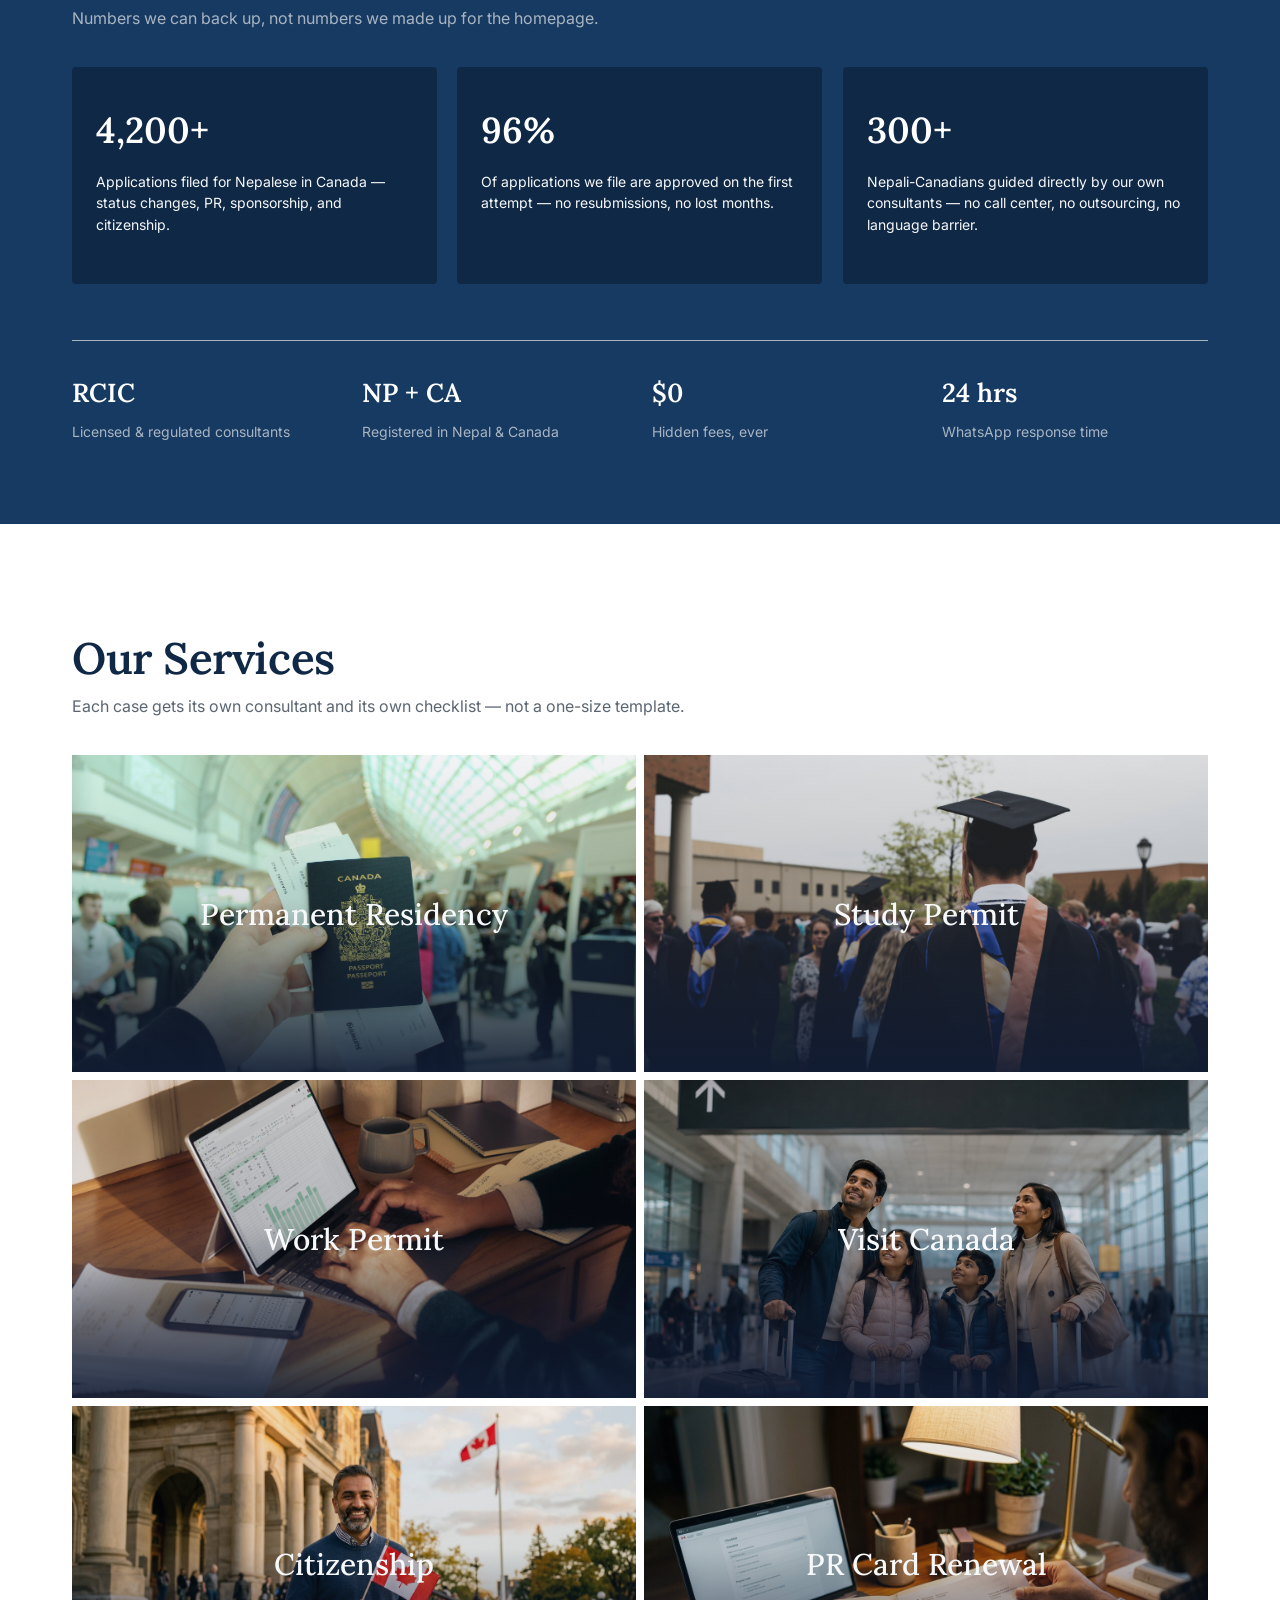
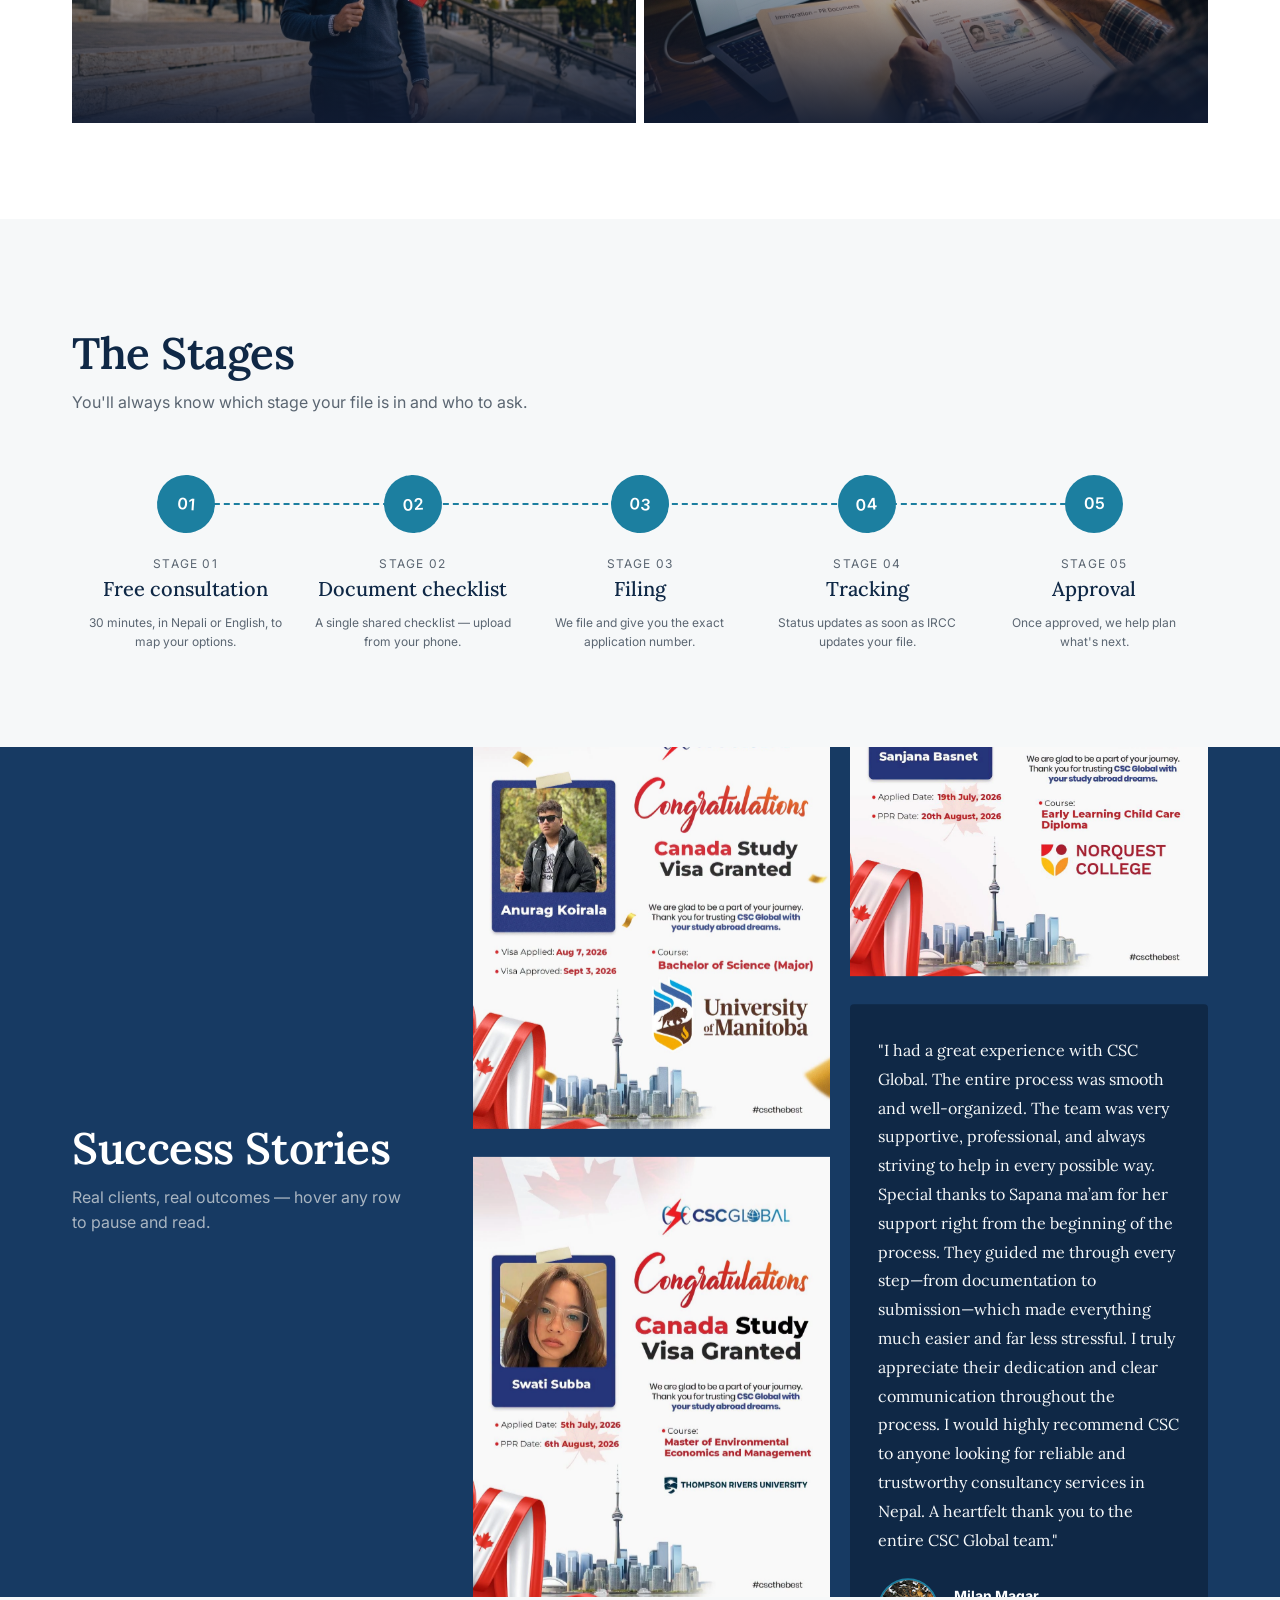
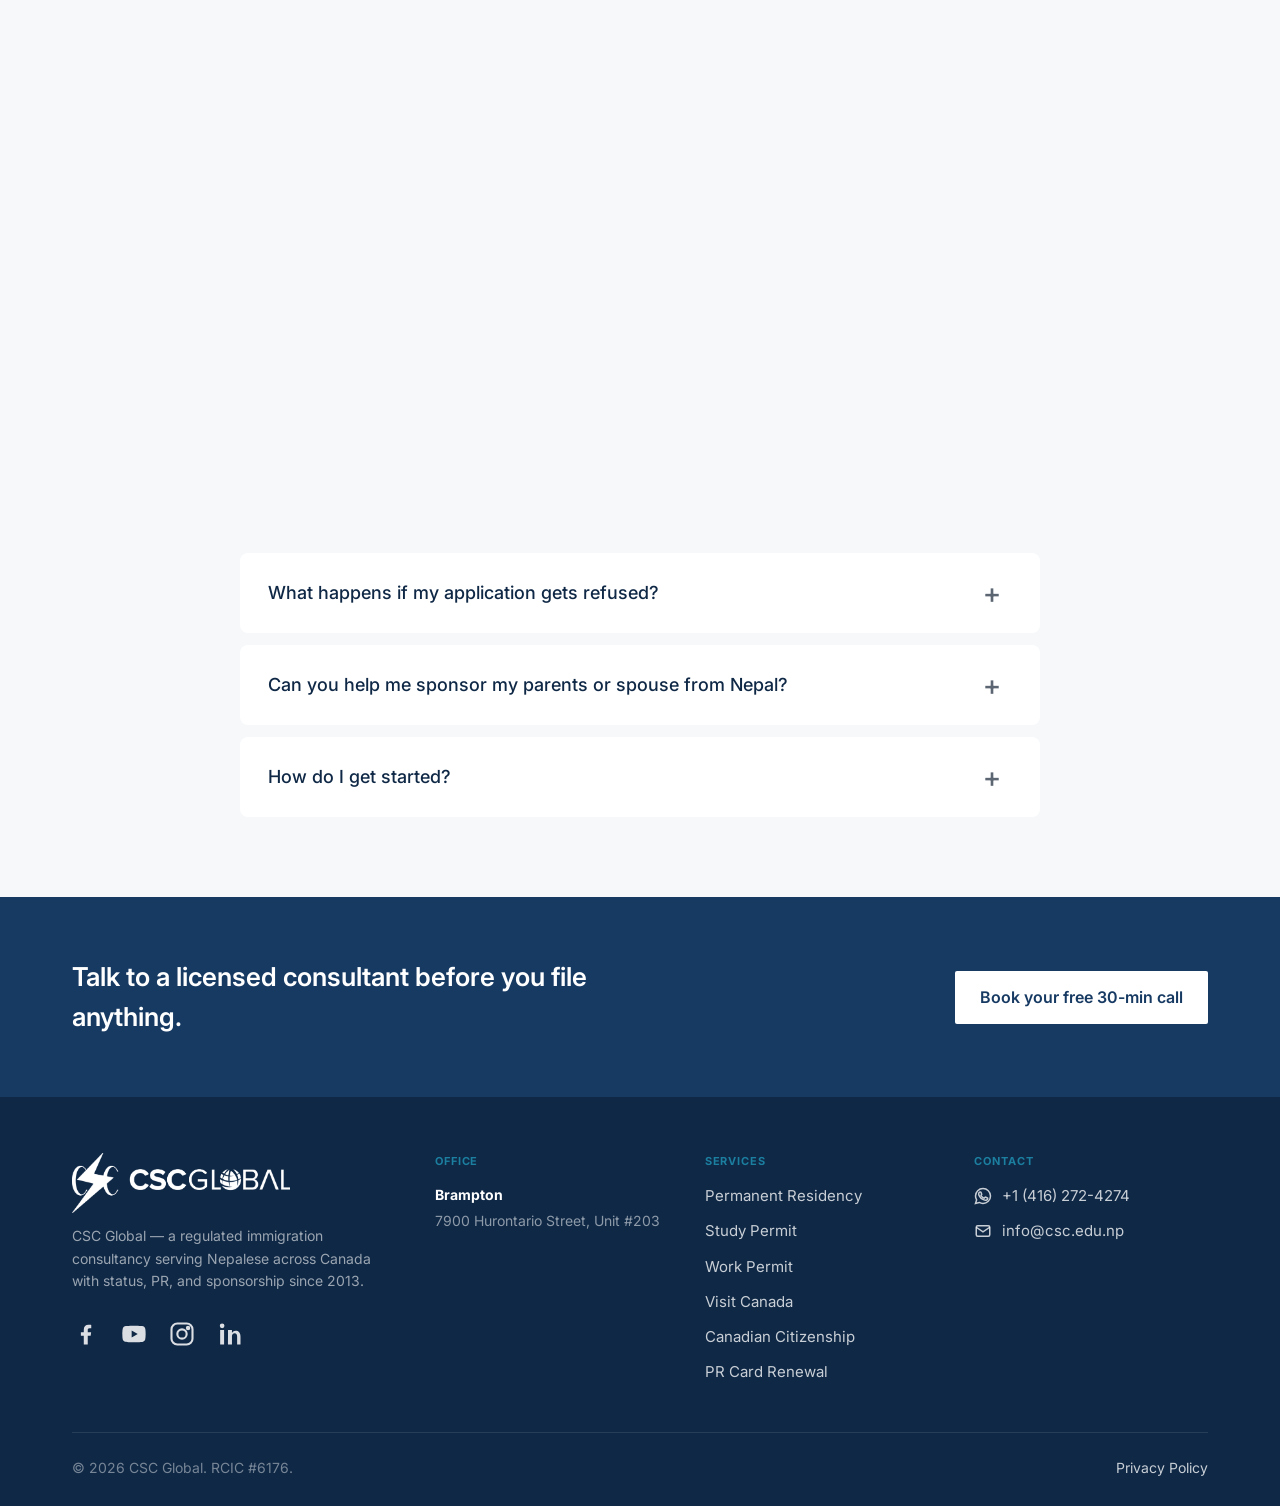
==== commit 96451f76: "Link Added On Header Info" ====
--- a/index.html
+++ b/index.html
@@ -4,16 +4,36 @@
     <meta charset="UTF-8" />
     <meta name="viewport" content="width=device-width, initial-scale=1.0" />
     <title>CSC Global — Immigration Support for Nepalese in Canada</title>
-    <link rel="icon" type="image/x-icon" href="images/favicon_io/favicon.ico">
-    <link rel="icon" type="image/png" sizes="32x32" href="images/favicon_io/favicon-32x32.png">
-    <link rel="icon" type="image/png" sizes="16x16" href="images/favicon_io/favicon-16x16.png">
-    <link rel="apple-touch-icon" sizes="180x180" href="images/favicon_io/apple-touch-icon.png">
-    <meta name="title" content="CSC Global | Study in Canada, Admissions, Visa and PR Guidance">
+    <link rel="icon" type="image/x-icon" href="images/favicon_io/favicon.ico" />
+    <link
+      rel="icon"
+      type="image/png"
+      sizes="32x32"
+      href="images/favicon_io/favicon-32x32.png"
+    />
+    <link
+      rel="icon"
+      type="image/png"
+      sizes="16x16"
+      href="images/favicon_io/favicon-16x16.png"
+    />
+    <link
+      rel="apple-touch-icon"
+      sizes="180x180"
+      href="images/favicon_io/apple-touch-icon.png"
+    />
+    <meta
+      name="title"
+      content="CSC Global | Study in Canada, Admissions, Visa and PR Guidance"
+    />
     <meta
       name="description"
       content="CSC Global provides RCIC-led immigration services for students, workers, and families. Fast-track your Canadian Study Permit, Express Entry, PNP, or PR today."
     />
-    <meta name="keywords" content="CSC Global Canada, Study in Canada, Canada admissions, international students, college applications, university applications, student visa, study permit, education consultants, recruitment partners, immigration support, PR pathway">
+    <meta
+      name="keywords"
+      content="CSC Global Canada, Study in Canada, Canada admissions, international students, college applications, university applications, student visa, study permit, education consultants, recruitment partners, immigration support, PR pathway"
+    />
     <link rel="preconnect" href="https://fonts.googleapis.com" />
     <link
       href="https://fonts.googleapis.com/css2?family=Lora:wght@400;500;600;700&family=Inter:wght@400;500;600;700&display=swap"
@@ -27,19 +47,27 @@
     <header>
       <div class="topnav">
         <div class="wraptop">
-          <div class="top-content">
-            <img src="images/Icons/Location.webp" />
-            <p>Brampton, 7900 Hurontario Street, Unit #203</p>
-          </div>
+          <a href="https://maps.app.goo.gl/wvsDpoKZYhp3jqah7" target="_blank" rel="noopener"
+            ><div class="top-content">
+              <img src="images/Icons/Location.webp" />
+              <p>Brampton, 7900 Hurontario Street, Unit #203</p>
+            </div></a
+          >
+
           <div class="nav-right">
-            <div class="top-content">
-              <img src="images/Icons/Whatsapp.webp" />
-              <p>+1 (416) 272-4274</p>
-            </div>
-            <div class="top-content">
-              <img src="images/Icons/Gmail.webp" />
-              <p>info@csc.edu.np</p>
-            </div>
+            <a href="https://wa.me/14162724274" target="_blank" rel="noopener"
+              ><div class="top-content">
+                <img src="images/Icons/Whatsapp.webp" />
+                <p>+1 (416) 272-4274</p>
+              </div></a
+            >
+
+            <a href="mailto:info@csc.edu.np" target="_blank" rel="noopener"
+              ><div class="top-content">
+                <img src="images/Icons/Gmail.webp" />
+                <p>info@csc.edu.np</p>
+              </div></a
+            >
           </div>
         </div>
       </div>
@@ -649,8 +677,6 @@
       </div>
     </section>
 
-
-
     <!-- .....Success Section..... -->
 
     <section id="stories" class="testimonial-marquee">
@@ -671,9 +697,11 @@
             data-marquee-axis="vertical"
           >
             <div class="marquee-track" data-marquee-track>
-
-              <div class="t-image">
-                <img src="images/Success/Anurag Koirala.webp" alt="Study Visa" />
+              <div class="t-image">
+                <img
+                  src="images/Success/Anurag Koirala.webp"
+                  alt="Study Visa"
+                />
               </div>
 
               <div class="t-image">
@@ -681,7 +709,10 @@
               </div>
 
               <div class="t-image">
-                <img src="images/Success/Aakriti Mainali.webp" alt="Study Visa" />
+                <img
+                  src="images/Success/Aakriti Mainali.webp"
+                  alt="Study Visa"
+                />
               </div>
 
               <div class="t-card">
@@ -704,7 +735,7 @@
                   </div>
                 </div>
               </div>
-              
+
               <div class="t-image">
                 <img src="images/Success/Aayush Subedi.webp" alt="Study Visa" />
               </div>
@@ -714,15 +745,24 @@
               </div>
 
               <div class="t-image">
-                <img src="images/Success/Anand Khadka & Roji Lama.webp" alt="Study Visa With Spouse" />
-              </div>
-
-              <div class="t-image">
-                <img src="images/Success/Samikshya Dhital.webp" alt="Study Visa" />
-              </div>
-
-              <div class="t-image">
-                <img src="images/Success/Abhinash Ghale.webp" alt="Study Visa" />
+                <img
+                  src="images/Success/Anand Khadka & Roji Lama.webp"
+                  alt="Study Visa With Spouse"
+                />
+              </div>
+
+              <div class="t-image">
+                <img
+                  src="images/Success/Samikshya Dhital.webp"
+                  alt="Study Visa"
+                />
+              </div>
+
+              <div class="t-image">
+                <img
+                  src="images/Success/Abhinash Ghale.webp"
+                  alt="Study Visa"
+                />
               </div>
 
               <div class="t-card">
@@ -747,7 +787,10 @@
               </div>
 
               <div class="t-image">
-                <img src="images/Success/Ankita Panthee.webp" alt="Study Visa" />
+                <img
+                  src="images/Success/Ankita Panthee.webp"
+                  alt="Study Visa"
+                />
               </div>
 
               <div class="t-image">
@@ -755,7 +798,10 @@
               </div>
 
               <div class="t-image">
-                <img src="images/Success/Yaman Bhandari.webp" alt="Minor Study Visa" />
+                <img
+                  src="images/Success/Yaman Bhandari.webp"
+                  alt="Minor Study Visa"
+                />
               </div>
 
               <div class="t-image">
@@ -789,15 +835,24 @@
               </div>
 
               <div class="t-image">
-                <img src="images/Success/Began Sipai Shrestha.webp" alt="Study Visa" />
-              </div>
-
-              <div class="t-image">
-                <img src="images/Success/Basudev Paudel.webp" alt="Study Visa" />
-              </div>
-
-              <div class="t-image">
-                <img src="images/Success/Basudev Paudel.webp" alt="Study Visa" />
+                <img
+                  src="images/Success/Began Sipai Shrestha.webp"
+                  alt="Study Visa"
+                />
+              </div>
+
+              <div class="t-image">
+                <img
+                  src="images/Success/Basudev Paudel.webp"
+                  alt="Study Visa"
+                />
+              </div>
+
+              <div class="t-image">
+                <img
+                  src="images/Success/Basudev Paudel.webp"
+                  alt="Study Visa"
+                />
               </div>
 
               <div class="t-image">
@@ -805,7 +860,10 @@
               </div>
 
               <div class="t-image">
-                <img src="images/Success/Dipendra Bhusal.webp" alt="Study Visa" />
+                <img
+                  src="images/Success/Dipendra Bhusal.webp"
+                  alt="Study Visa"
+                />
               </div>
 
               <div class="t-card">
@@ -842,7 +900,10 @@
               </div>
 
               <div class="t-image">
-                <img src="images/Success/Shraddha Acharya.webp" alt="Study Visa With Spouse" />
+                <img
+                  src="images/Success/Shraddha Acharya.webp"
+                  alt="Study Visa With Spouse"
+                />
               </div>
 
               <div class="t-image">
@@ -876,17 +937,25 @@
               </div>
 
               <div class="t-image">
-                <img src="images/Success/Dipendra Bhusal.webp" alt="Study Visa" />
-              </div>
-
-               <div class="t-image">
-                <img src="images/Success/Karuna Lamichane & Badal Bhatta.webp" alt="Study Visa With Spouse" />
-              </div>
-
-              <div class="t-image">
-                <img src="images/Success/Samikshya Gautam.webp" alt="Study Visa" />
-              </div>
-
+                <img
+                  src="images/Success/Dipendra Bhusal.webp"
+                  alt="Study Visa"
+                />
+              </div>
+
+              <div class="t-image">
+                <img
+                  src="images/Success/Karuna Lamichane & Badal Bhatta.webp"
+                  alt="Study Visa With Spouse"
+                />
+              </div>
+
+              <div class="t-image">
+                <img
+                  src="images/Success/Samikshya Gautam.webp"
+                  alt="Study Visa"
+                />
+              </div>
             </div>
           </div>
 
@@ -896,9 +965,11 @@
             data-marquee-axis="vertical"
           >
             <div class="marquee-track" data-marquee-track>
-              
-              <div class="t-image">
-                <img src="images/Success/Kritika Gyawali.webp" alt="Study Visa" />
+              <div class="t-image">
+                <img
+                  src="images/Success/Kritika Gyawali.webp"
+                  alt="Study Visa"
+                />
               </div>
 
               <div class="t-image">
@@ -935,15 +1006,24 @@
               </div>
 
               <div class="t-image">
-                <img src="images/Success/Bipul Rayamajhi.webp" alt="Study Visa" />
-              </div>
-
-              <div class="t-image">
-                <img src="images/Success/Bijay Khadka & Sandkriti Joshi.webp" alt="Study Visa With Spouse" />
-              </div>
-
-              <div class="t-image">
-                <img src="images/Success/Sanjana Basnet.webp" alt="Study Visa" />
+                <img
+                  src="images/Success/Bipul Rayamajhi.webp"
+                  alt="Study Visa"
+                />
+              </div>
+
+              <div class="t-image">
+                <img
+                  src="images/Success/Bijay Khadka & Sandkriti Joshi.webp"
+                  alt="Study Visa With Spouse"
+                />
+              </div>
+
+              <div class="t-image">
+                <img
+                  src="images/Success/Sanjana Basnet.webp"
+                  alt="Study Visa"
+                />
               </div>
 
               <div class="t-card">
@@ -972,35 +1052,51 @@
               </div>
 
               <div class="t-image">
-                <img src="images/Success/Kyipa Tsomo Tamang.webp" alt="Study Visa" />
-              </div>
-
-              <div class="t-image">
-                <img src="images/Success/Manita Thapa Magar.webp" alt="Study Visa" />
-              </div>
-
-              <div class="t-image">
-                <img src="images/Success/Ojeena Thapa Magar.webp" alt="Study Visa" />
-              </div>
-
-              <div class="t-image">
-                <img src="images/Success/Prabesh Adhikari.webp" alt="Study Visa" />
-              </div>
-
-              <div class="t-image">
-                <img src="images/Success/Prakriti Dangol.webp" alt="Study Visa" />
+                <img
+                  src="images/Success/Kyipa Tsomo Tamang.webp"
+                  alt="Study Visa"
+                />
+              </div>
+
+              <div class="t-image">
+                <img
+                  src="images/Success/Manita Thapa Magar.webp"
+                  alt="Study Visa"
+                />
+              </div>
+
+              <div class="t-image">
+                <img
+                  src="images/Success/Ojeena Thapa Magar.webp"
+                  alt="Study Visa"
+                />
+              </div>
+
+              <div class="t-image">
+                <img
+                  src="images/Success/Prabesh Adhikari.webp"
+                  alt="Study Visa"
+                />
+              </div>
+
+              <div class="t-image">
+                <img
+                  src="images/Success/Prakriti Dangol.webp"
+                  alt="Study Visa"
+                />
               </div>
 
               <div class="t-card">
                 <p class="quote">
-                  "I had the pleasure of engaging with CSC Global
-                  recently to assist me with my visa application, and I must
-                  say, their service exceeded my expectations. The team guided
-                  me through each step with clarity and precision. What truly
-                  impressed me was their personalized approach; Thanks to their
-                  dedicated support and unwavering commitment, I successfully
-                  obtained my visa without any complications. I am grateful for
-                  their assistance and would highly recommend CSC Global in need of reliable and efficient visa services."
+                  "I had the pleasure of engaging with CSC Global recently to
+                  assist me with my visa application, and I must say, their
+                  service exceeded my expectations. The team guided me through
+                  each step with clarity and precision. What truly impressed me
+                  was their personalized approach; Thanks to their dedicated
+                  support and unwavering commitment, I successfully obtained my
+                  visa without any complications. I am grateful for their
+                  assistance and would highly recommend CSC Global in need of
+                  reliable and efficient visa services."
                 </p>
                 <div class="t-person">
                   <div class="t-avatar">
@@ -1016,7 +1112,10 @@
               </div>
 
               <div class="t-image">
-                <img src="images/Success/Prashant Shrestha.webp" alt="Study Visa" />
+                <img
+                  src="images/Success/Prashant Shrestha.webp"
+                  alt="Study Visa"
+                />
               </div>
 
               <div class="t-image">
@@ -1032,15 +1131,18 @@
               </div>
 
               <div class="t-image">
-                <img src="images/Success/Pramish Thapa Chuhan.webp" alt="Study Visa" />
+                <img
+                  src="images/Success/Pramish Thapa Chuhan.webp"
+                  alt="Study Visa"
+                />
               </div>
 
               <div class="t-card">
                 <p class="quote">
-                  "I just wanted to express my gratitude to the CSC
-                  Global, Maitidevi for their invaluable guidance and support
-                  throughout my application process. Thanks to their expertise,
-                  I feel confident and excited about pursuing my academic goals
+                  "I just wanted to express my gratitude to the CSC Global,
+                  Maitidevi for their invaluable guidance and support throughout
+                  my application process. Thanks to their expertise, I feel
+                  confident and excited about pursuing my academic goals
                   overseas. Friendliness nature of all the staffs made my all
                   the process efficient and stress free. Whoever is reading my
                   comment, I strongly recommend to visit the office once before
@@ -1076,17 +1178,20 @@
               </div>
 
               <div class="t-image">
-                <img src="images/Success/Shadbhav Bikram Baniya.webp" alt="Study Visa" />
+                <img
+                  src="images/Success/Shadbhav Bikram Baniya.webp"
+                  alt="Study Visa"
+                />
               </div>
 
               <div class="t-card">
                 <p class="quote">
                   "I would like to express my heartfelt gratitude to the entire
-                  CSC Global team for their time and unwavering
-                  support in helping me achieve my dream of obtaining a study
-                  permit for Canada. A special thanks to Samjana Ma'am for her
-                  exceptional guidance throughout this journey. Your dedication
-                  and assistance have been invaluable. Thank you!"
+                  CSC Global team for their time and unwavering support in
+                  helping me achieve my dream of obtaining a study permit for
+                  Canada. A special thanks to Samjana Ma'am for her exceptional
+                  guidance throughout this journey. Your dedication and
+                  assistance have been invaluable. Thank you!"
                 </p>
                 <div class="t-person">
                   <div class="t-avatar">
@@ -1102,17 +1207,22 @@
               </div>
 
               <div class="t-image">
-                <img src="images/Success/Pramisha Poudel.webp" alt="Study Visa" />
-              </div>
-
-              <div class="t-image">
-                <img src="images/Success/Ranjana Lamsal, Hari Sharan Neupane & Eva Neupane.webp" alt="Study Visa With Spouse & Child" />
+                <img
+                  src="images/Success/Pramisha Poudel.webp"
+                  alt="Study Visa"
+                />
+              </div>
+
+              <div class="t-image">
+                <img
+                  src="images/Success/Ranjana Lamsal, Hari Sharan Neupane & Eva Neupane.webp"
+                  alt="Study Visa With Spouse & Child"
+                />
               </div>
 
               <div class="t-image">
                 <img src="images/Success/Nitu Shrestha.webp" alt="Study Visa" />
               </div>
-
             </div>
           </div>
         </div>
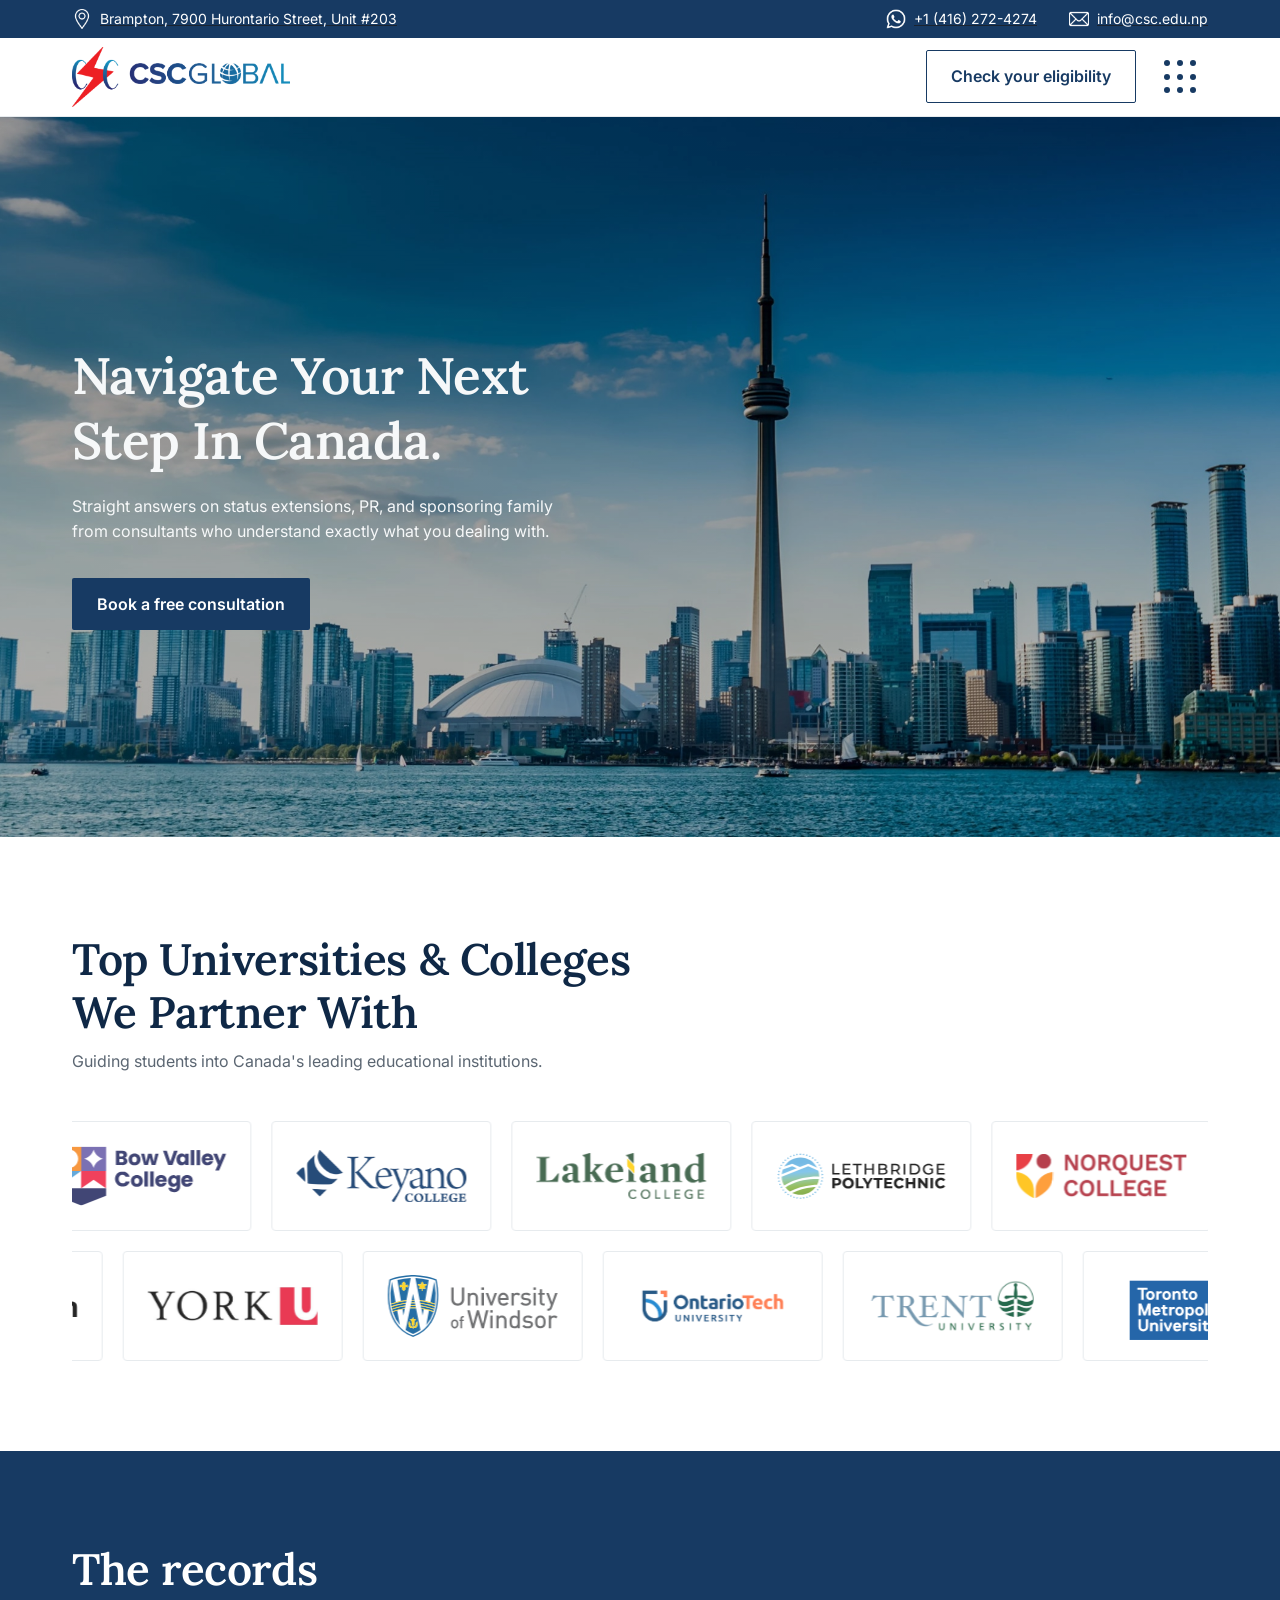
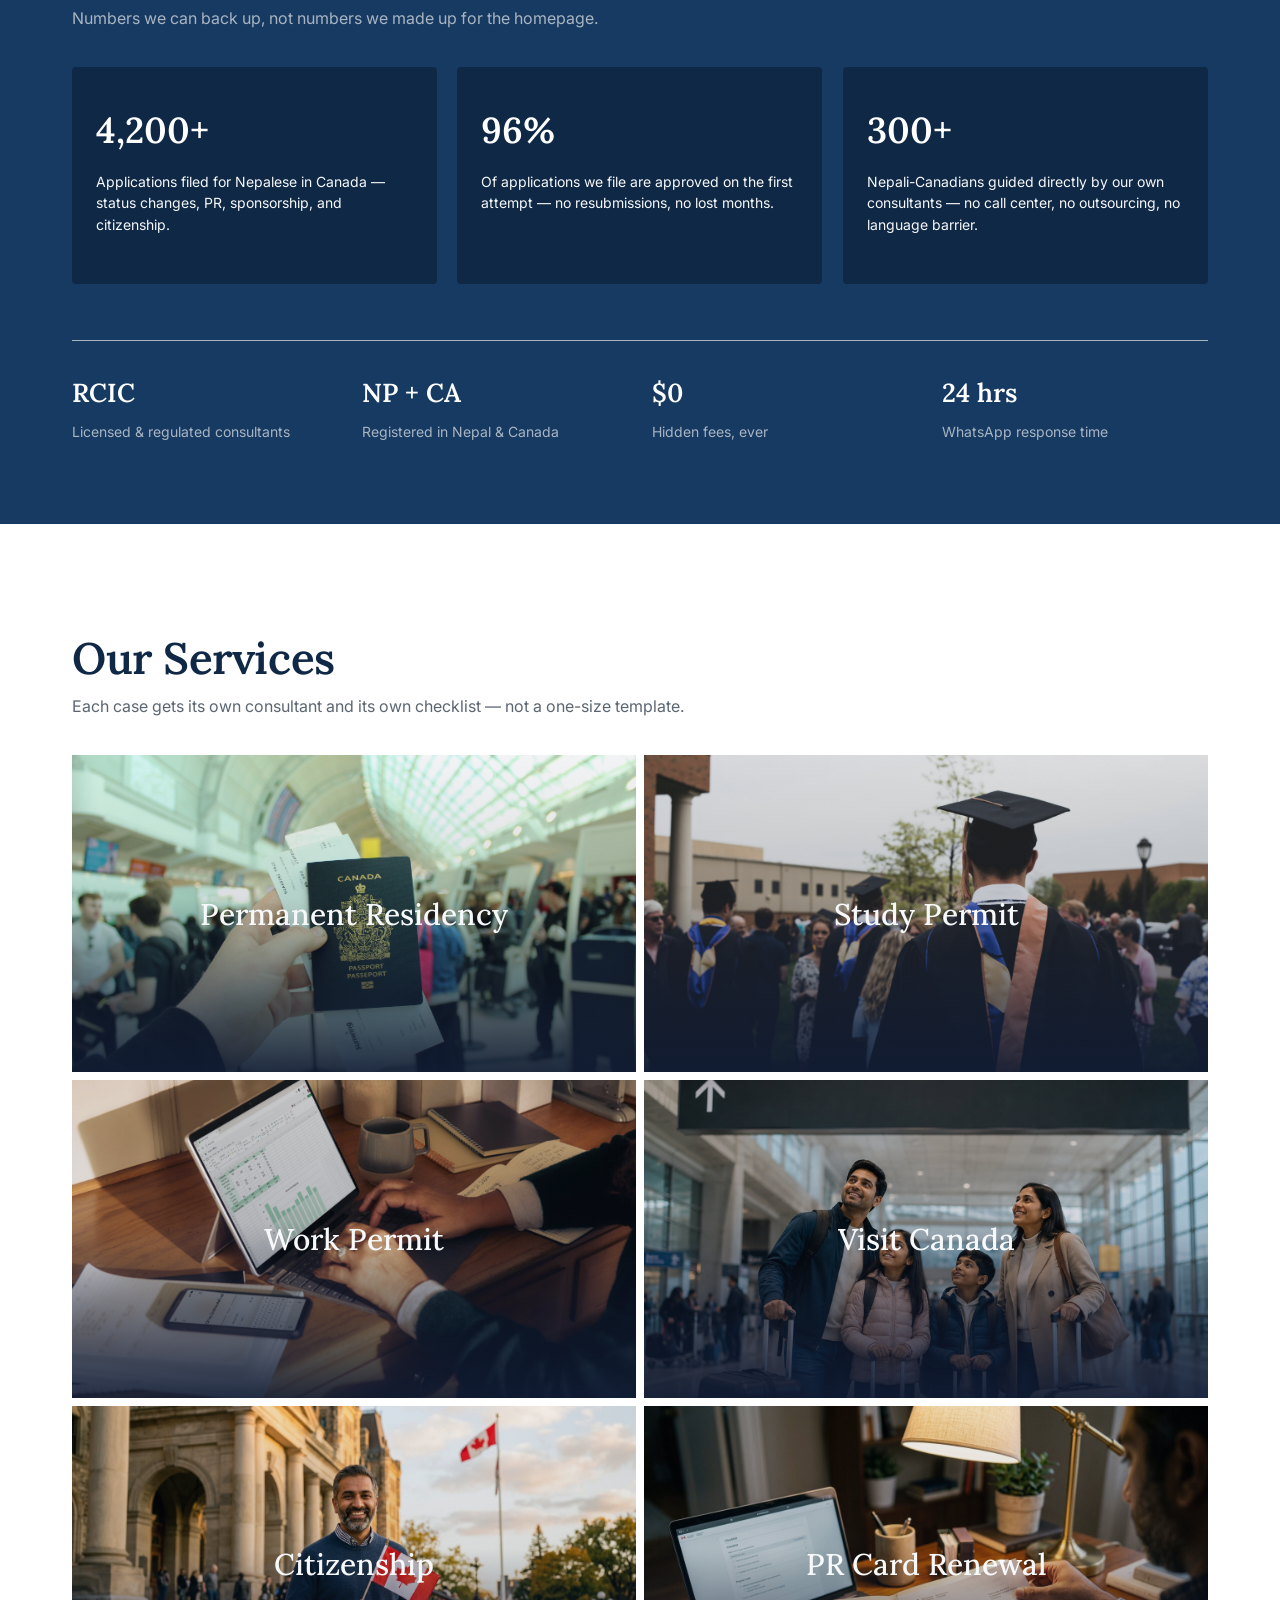
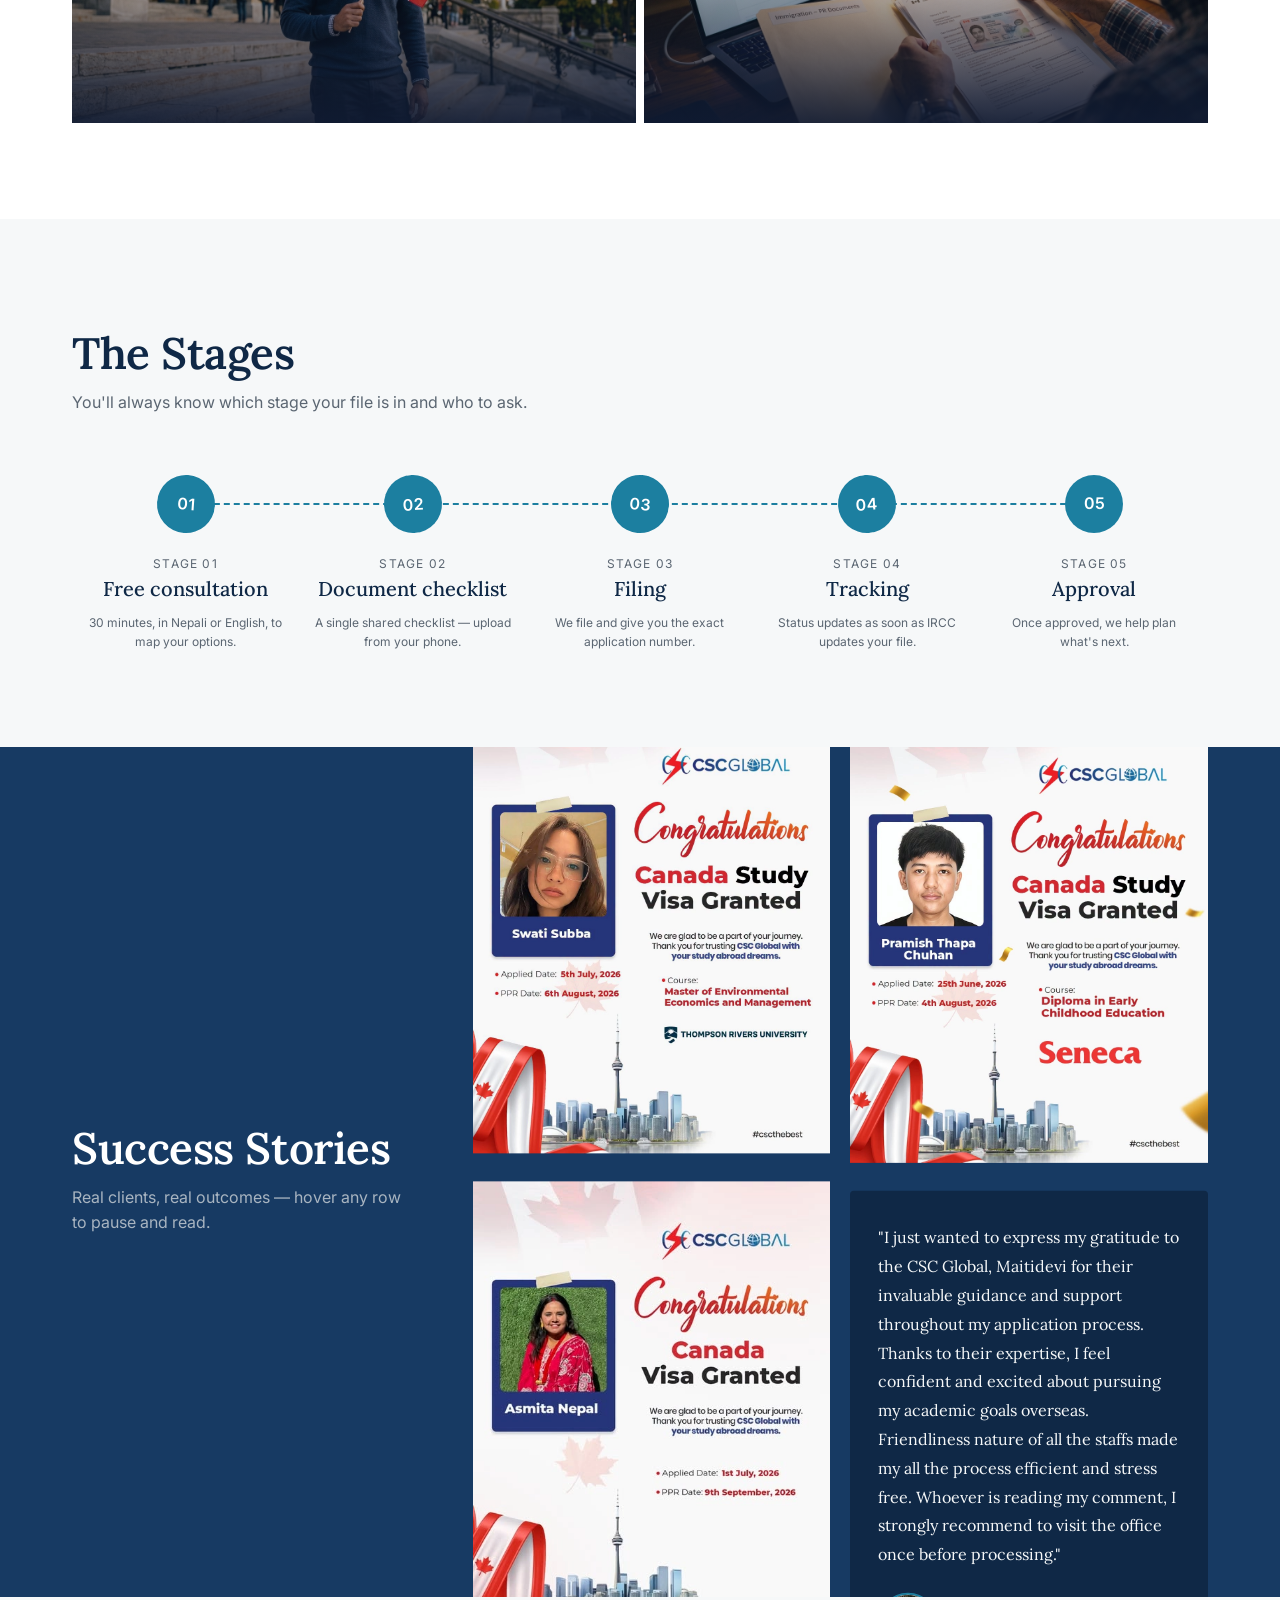
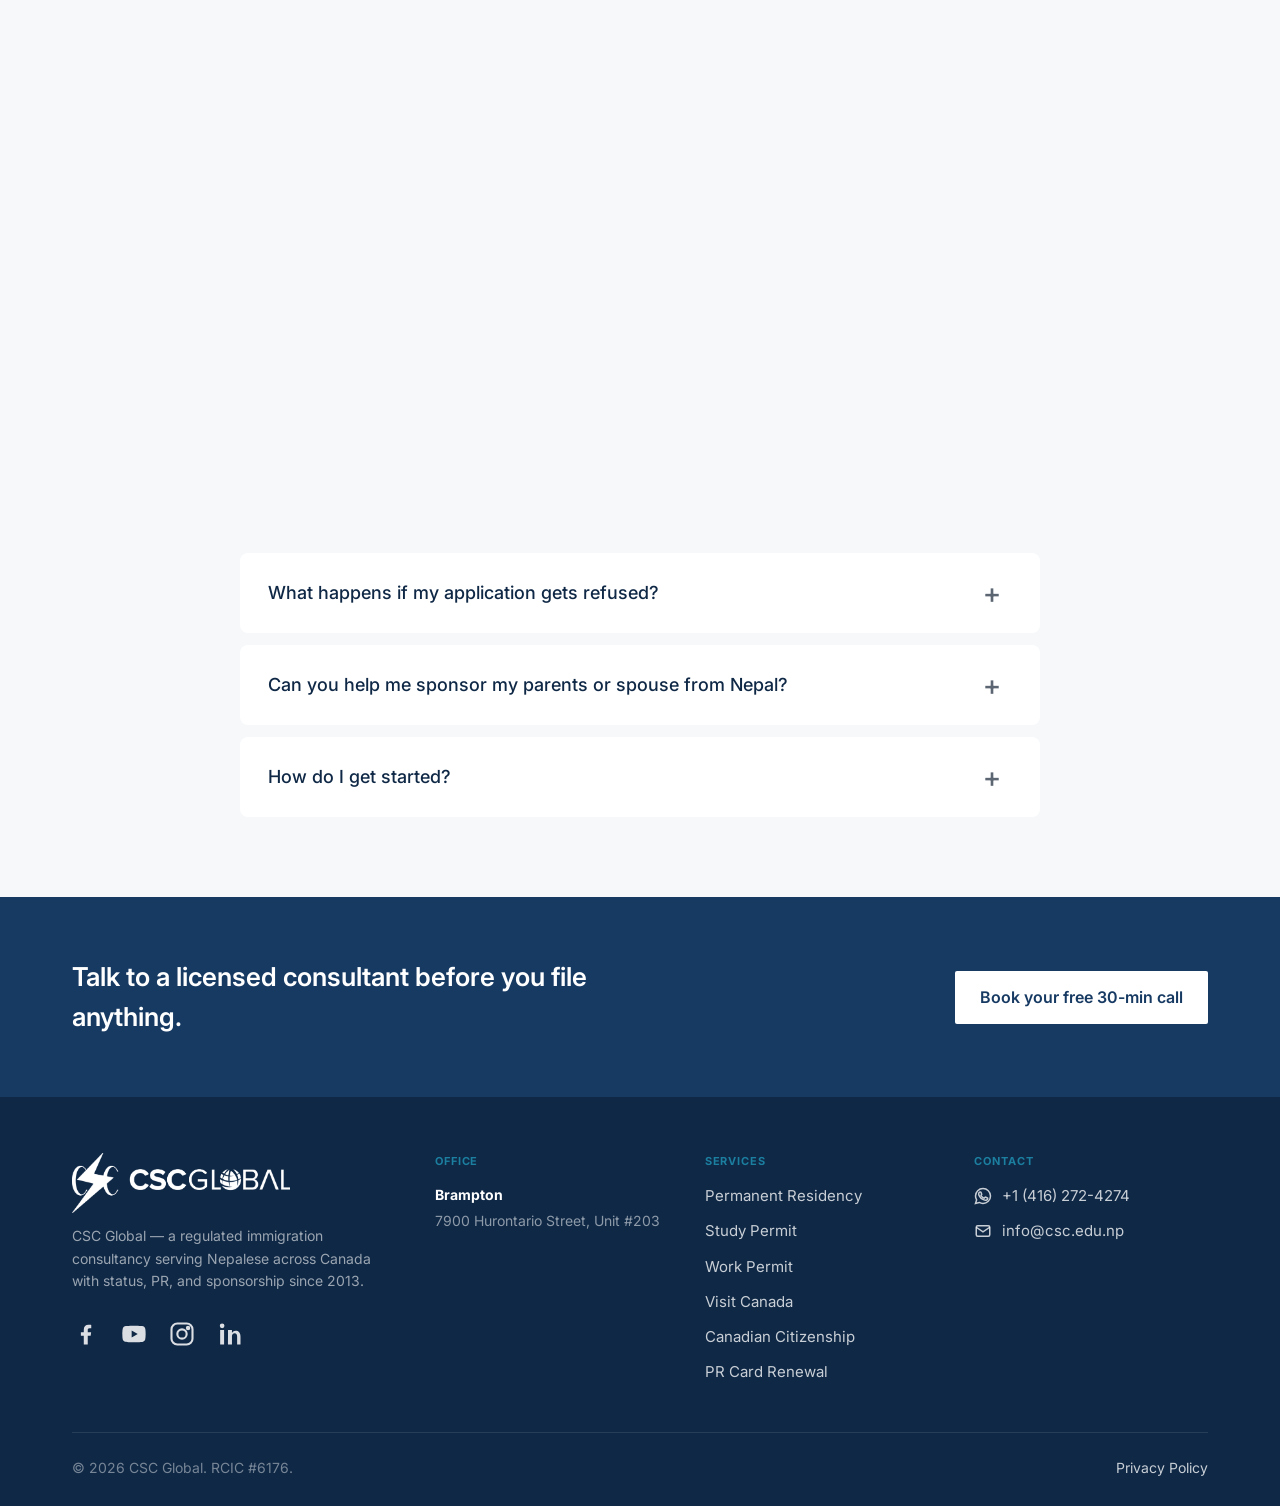
==== commit 2bbb89b0: "Success Story Updated" ====
--- a/index.html
+++ b/index.html
@@ -697,15 +697,16 @@
             data-marquee-axis="vertical"
           >
             <div class="marquee-track" data-marquee-track>
-              <div class="t-image">
-                <img
-                  src="images/Success/Anurag Koirala.webp"
-                  alt="Study Visa"
-                />
-              </div>
 
               <div class="t-image">
                 <img src="images/Success/Swati Subba.webp" alt="Study Visa" />
+              </div>
+
+              <div class="t-image">
+                <img
+                  src="images/Success/Asmita Nepal.webp"
+                  alt="SOWP"
+                />
               </div>
 
               <div class="t-image">
@@ -737,7 +738,14 @@
               </div>
 
               <div class="t-image">
-                <img src="images/Success/Aayush Subedi.webp" alt="Study Visa" />
+                <img
+                  src="images/Success/Samikshya Dhital.webp"
+                  alt="Study Visa"
+                />
+              </div>
+
+              <div class="t-image">
+                <img src="images/Success/Binita Khanal.webp" alt="SOWP" />
               </div>
 
               <div class="t-image">
@@ -748,13 +756,6 @@
                 <img
                   src="images/Success/Anand Khadka & Roji Lama.webp"
                   alt="Study Visa With Spouse"
-                />
-              </div>
-
-              <div class="t-image">
-                <img
-                  src="images/Success/Samikshya Dhital.webp"
-                  alt="Study Visa"
                 />
               </div>
 
@@ -788,8 +789,8 @@
 
               <div class="t-image">
                 <img
-                  src="images/Success/Ankita Panthee.webp"
-                  alt="Study Visa"
+                  src="images/Success/Sujana Kafle.webp"
+                  alt="SOWP"
                 />
               </div>
 
@@ -809,7 +810,7 @@
               </div>
 
               <div class="t-image">
-                <img src="images/Success/Akrit Poudel.webp" alt="Study Visa" />
+                <img src="images/Success/Diwash Gautam.webp" alt="Study Visa" />
               </div>
 
               <div class="t-card">
@@ -843,15 +844,8 @@
 
               <div class="t-image">
                 <img
-                  src="images/Success/Basudev Paudel.webp"
-                  alt="Study Visa"
-                />
-              </div>
-
-              <div class="t-image">
-                <img
-                  src="images/Success/Basudev Paudel.webp"
-                  alt="Study Visa"
+                  src="images/Success/Suwash Rijal.webp"
+                  alt="SOWP"
                 />
               </div>
 
@@ -861,8 +855,8 @@
 
               <div class="t-image">
                 <img
-                  src="images/Success/Dipendra Bhusal.webp"
-                  alt="Study Visa"
+                  src="images/Success/Sara Tandukar.webp"
+                  alt="SOWP"
                 />
               </div>
 
@@ -896,7 +890,15 @@
               </div>
 
               <div class="t-image">
+                <img src="images/Success/Rajib Mainali.webp" alt="Study Visa" />
+              </div>
+
+              <div class="t-image">
                 <img src="images/Success/Dorje Tamang.webp" alt="Visit Visa" />
+              </div>
+
+               <div class="t-image">
+                <img src="images/Success/Himal Acharya.webp" alt="Study Visa" />
               </div>
 
               <div class="t-image">
@@ -906,14 +908,7 @@
                 />
               </div>
 
-              <div class="t-image">
-                <img src="images/Success/Rajib Mainali.webp" alt="Study Visa" />
-              </div>
-
-              <div class="t-image">
-                <img src="images/Success/Himal Acharya.webp" alt="Study Visa" />
-              </div>
-
+              
               <div class="t-card">
                 <p class="quote">
                   "Overall, the experience with the csc was very nice and the
@@ -976,9 +971,9 @@
                 <img src="images/Success/Mandeep Giri.webp" alt="Study Visa" />
               </div>
 
-              <div class="t-image">
+              <!-- <div class="t-image">
                 <img src="images/Success/Kusal Neupane.webp" alt="Study Visa" />
-              </div>
+              </div> -->
 
               <div class="t-card">
                 <p class="quote">
@@ -1081,8 +1076,8 @@
 
               <div class="t-image">
                 <img
-                  src="images/Success/Prakriti Dangol.webp"
-                  alt="Study Visa"
+                  src="images/Success/Rihana Dahal.webp"
+                  alt="Minor Student Visa"
                 />
               </div>
 
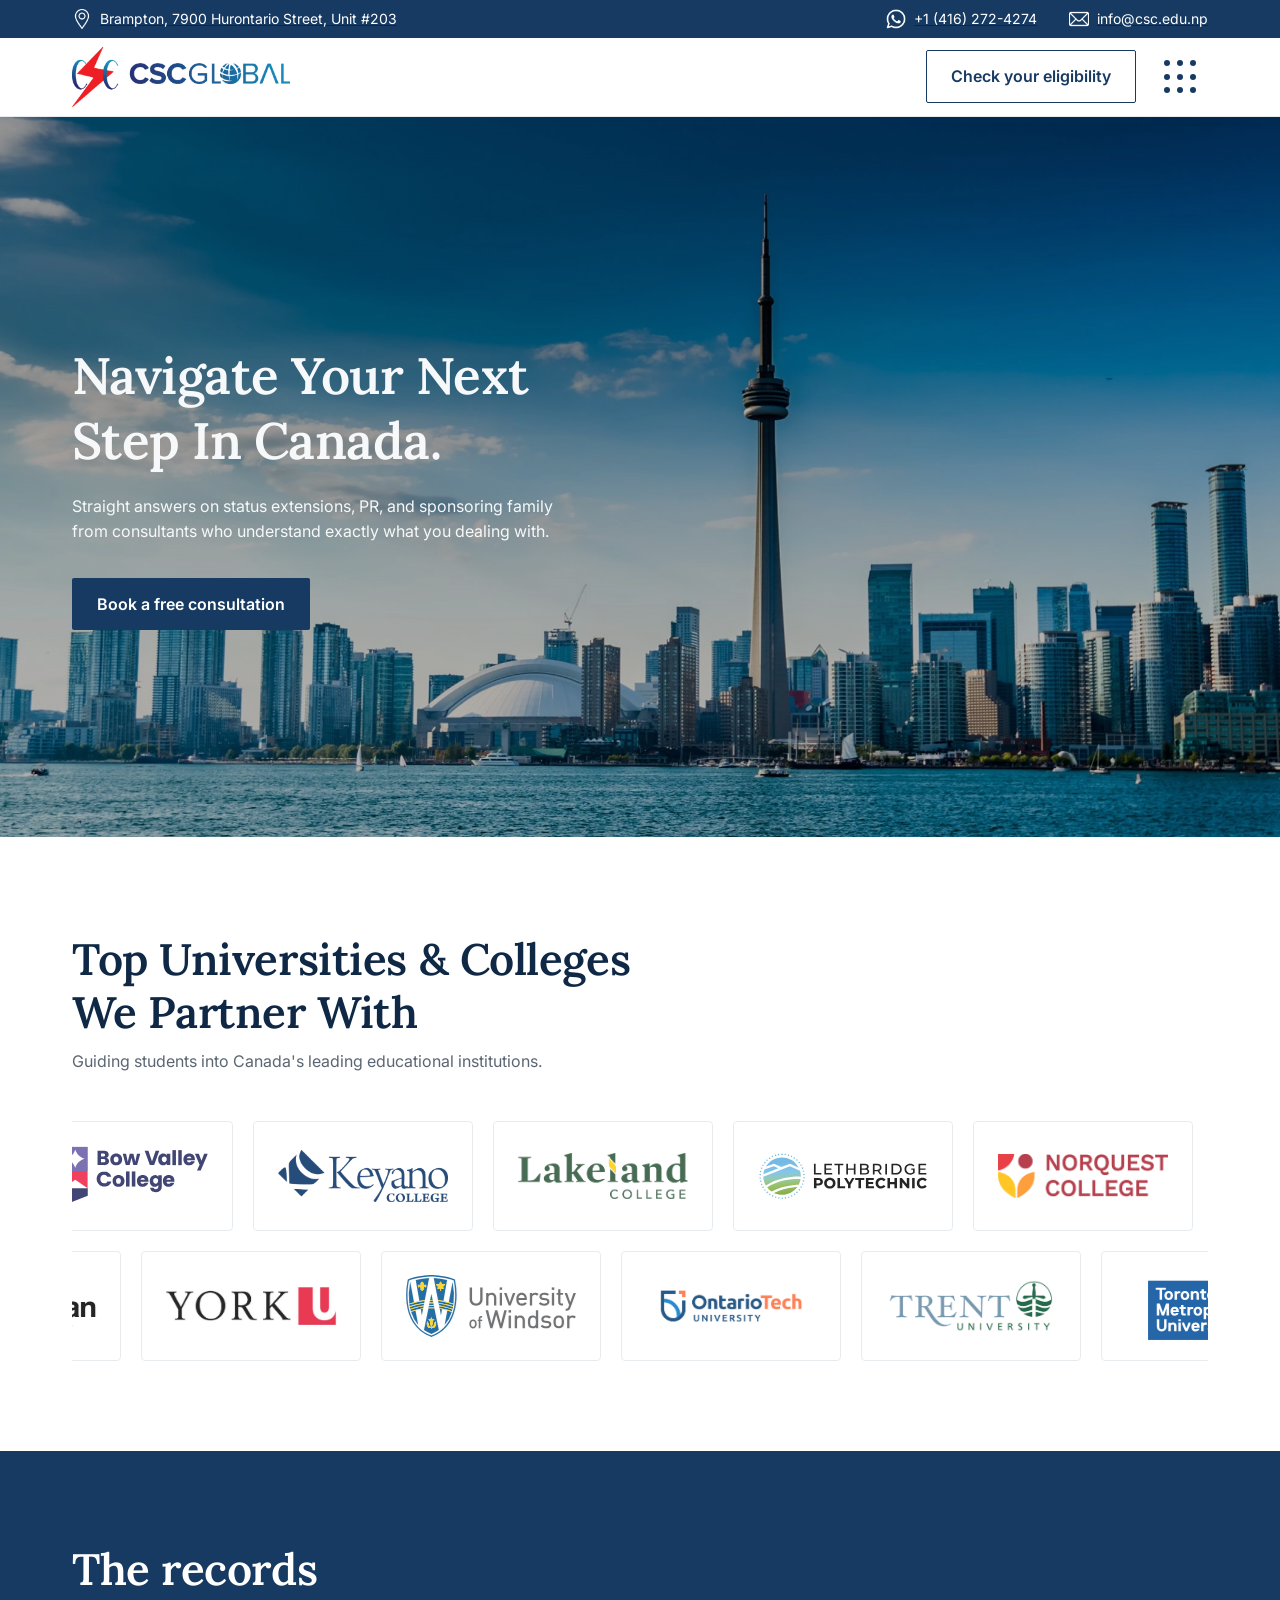
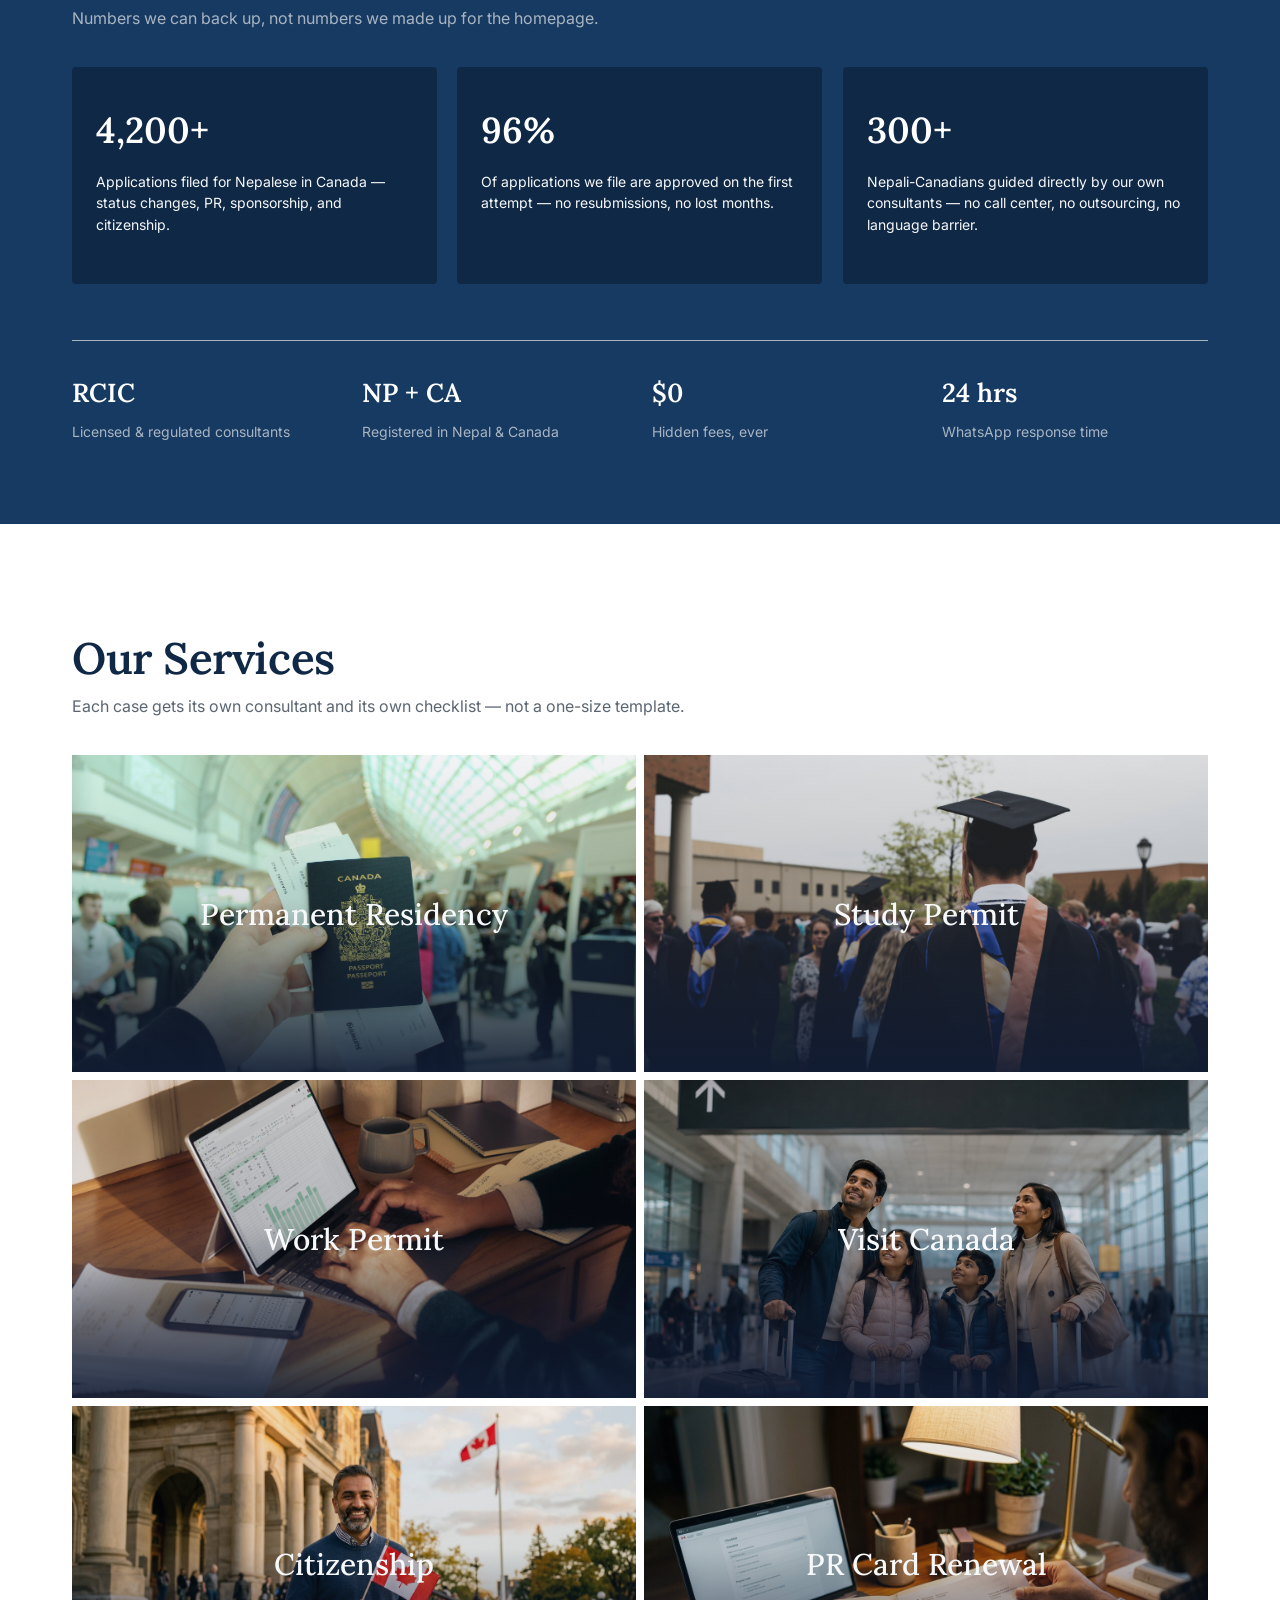
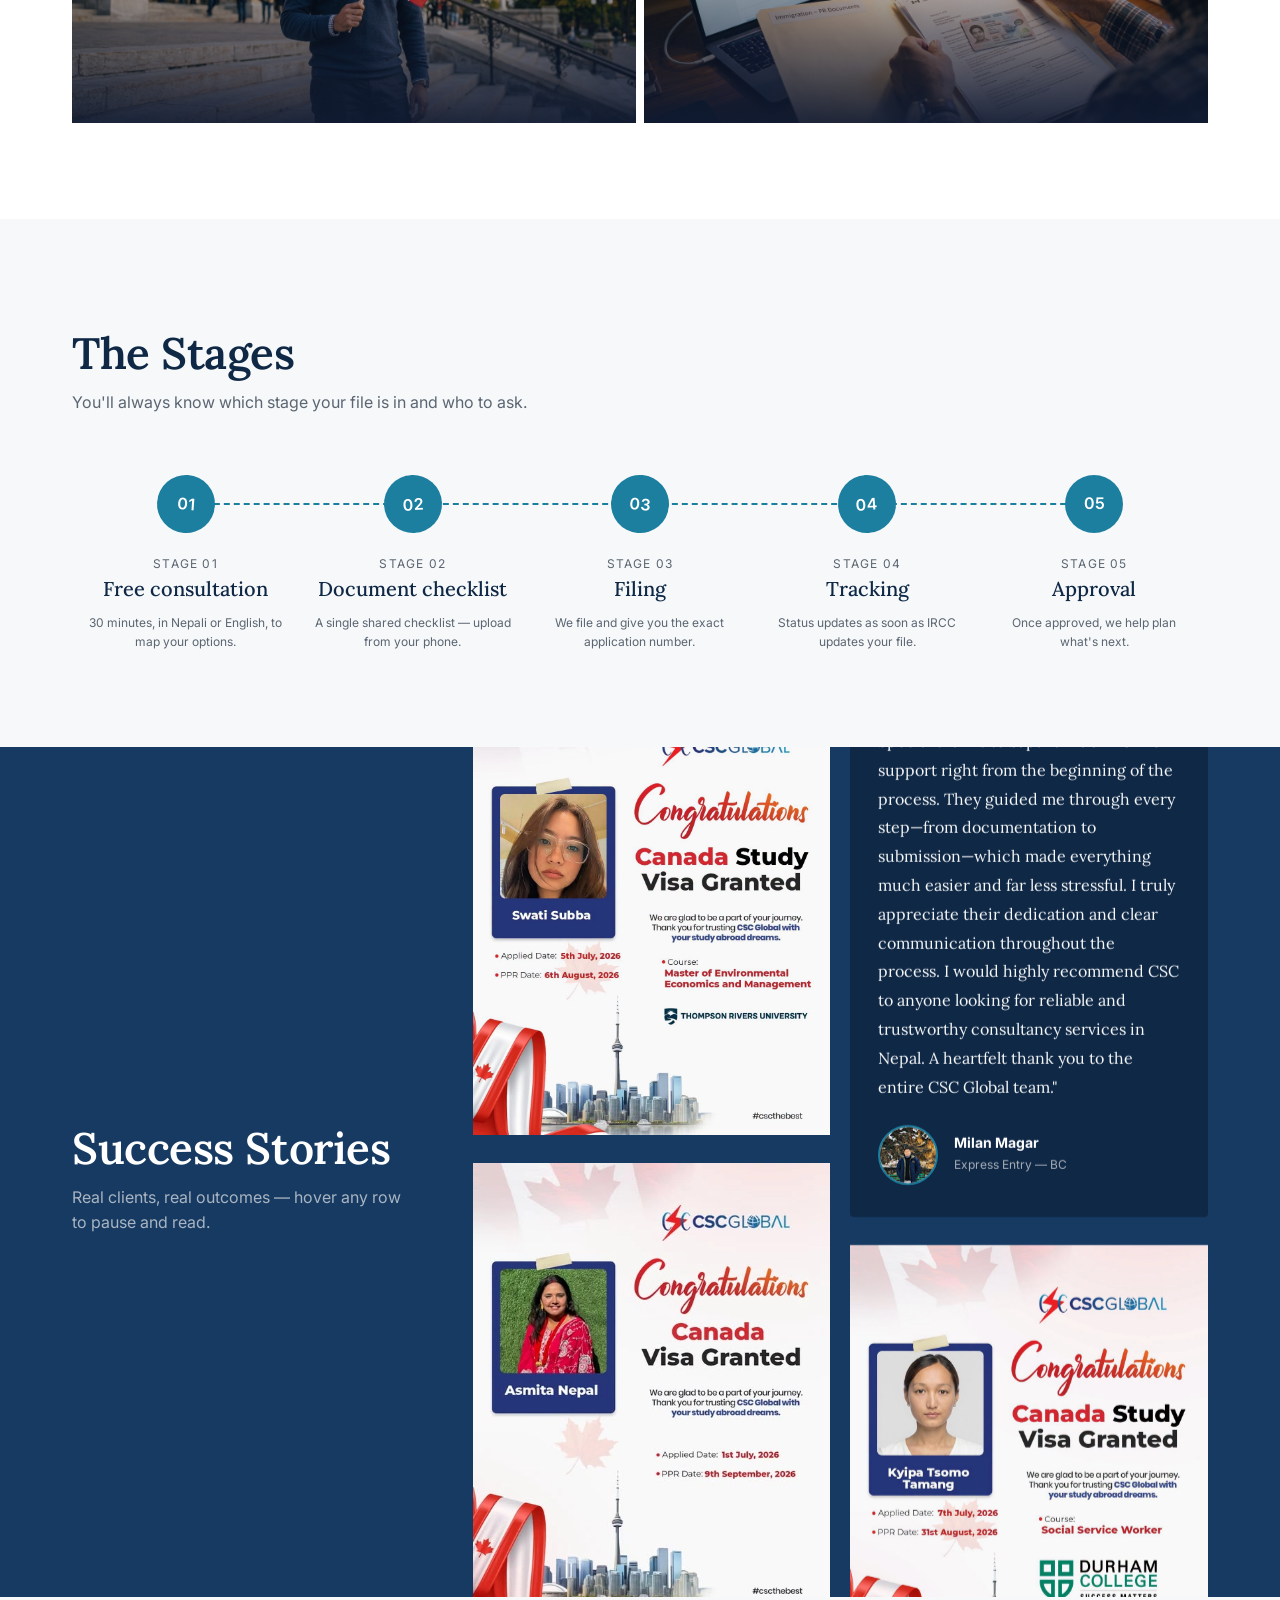
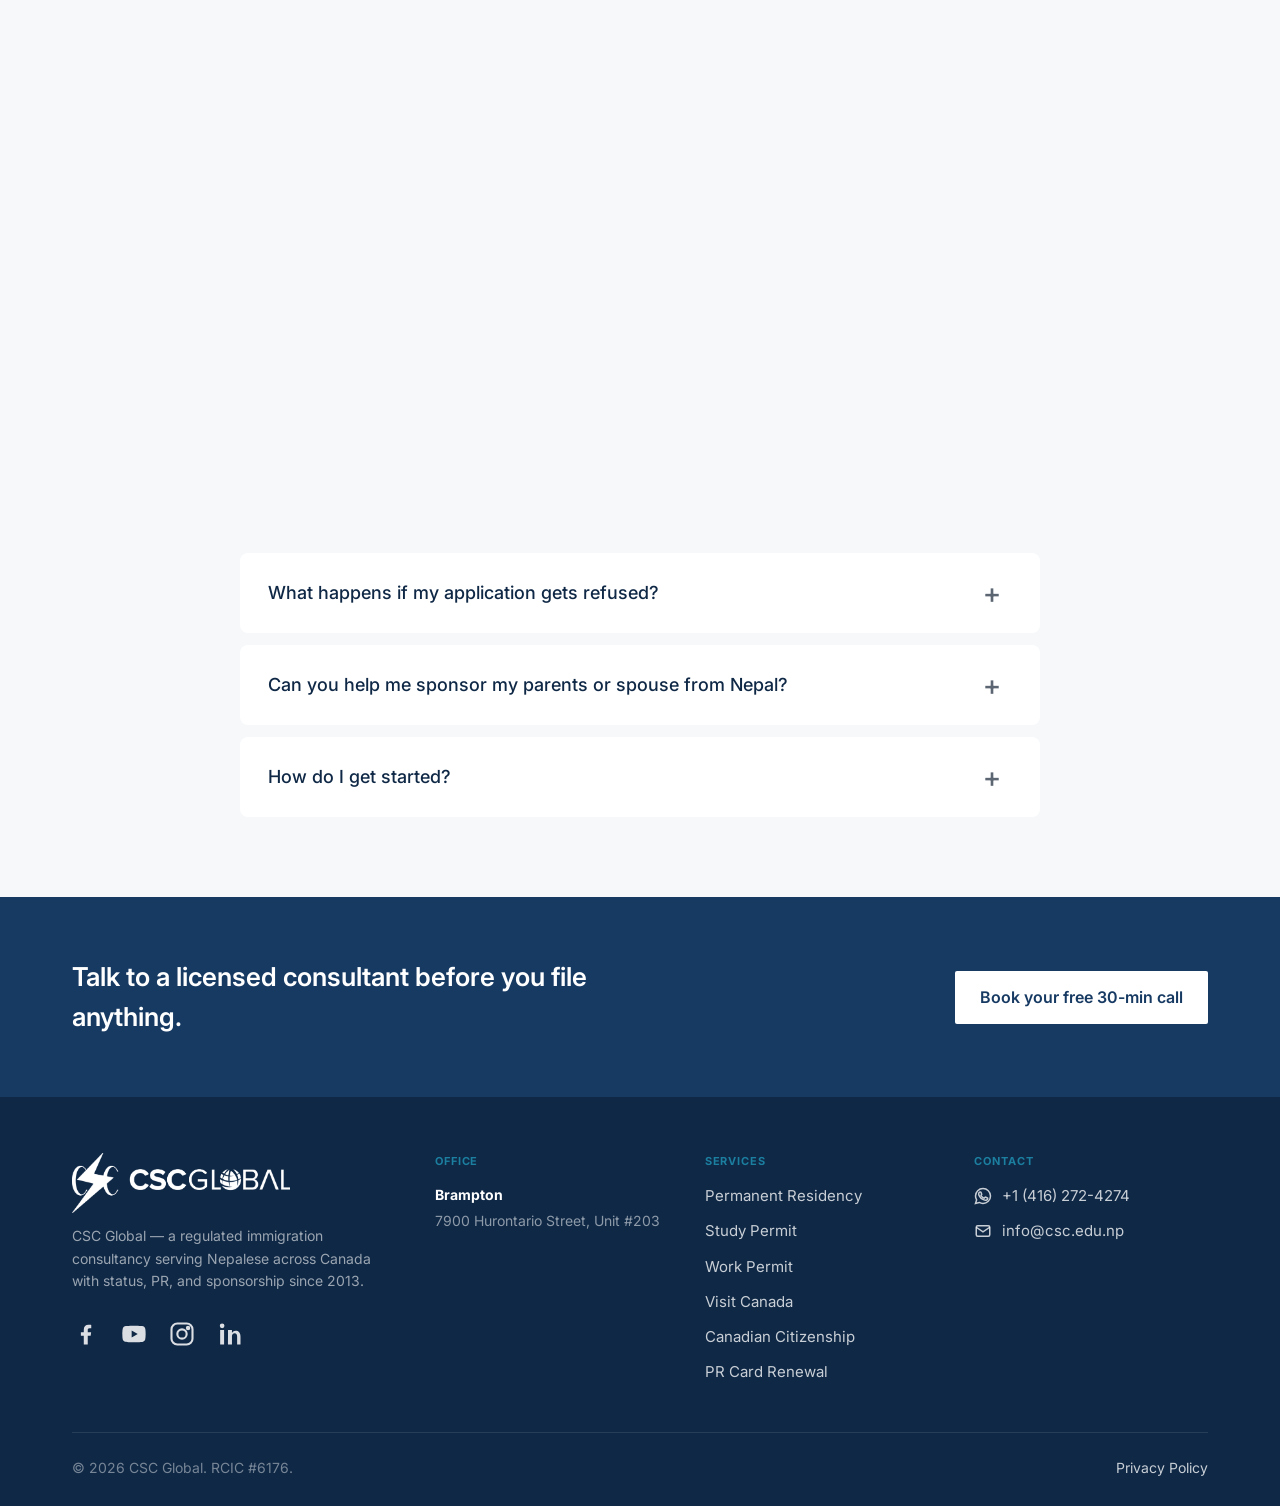
==== commit 891732cf: "Robots.txt Added & Sitemap Updated" ====
--- a/index.html
+++ b/index.html
@@ -1062,24 +1062,25 @@
 
               <div class="t-image">
                 <img
-                  src="images/Success/Ojeena Thapa Magar.webp"
-                  alt="Study Visa"
-                />
-              </div>
-
-              <div class="t-image">
-                <img
-                  src="images/Success/Prabesh Adhikari.webp"
-                  alt="Study Visa"
-                />
-              </div>
-
-              <div class="t-image">
-                <img
                   src="images/Success/Rihana Dahal.webp"
                   alt="Minor Student Visa"
                 />
               </div>
+
+              <div class="t-image">
+                <img
+                  src="images/Success/Ojeena Thapa Magar.webp"
+                  alt="Study Visa"
+                />
+              </div>
+
+              <div class="t-image">
+                <img
+                  src="images/Success/Prabesh Adhikari.webp"
+                  alt="Study Visa"
+                />
+              </div>
+              
 
               <div class="t-card">
                 <p class="quote">
